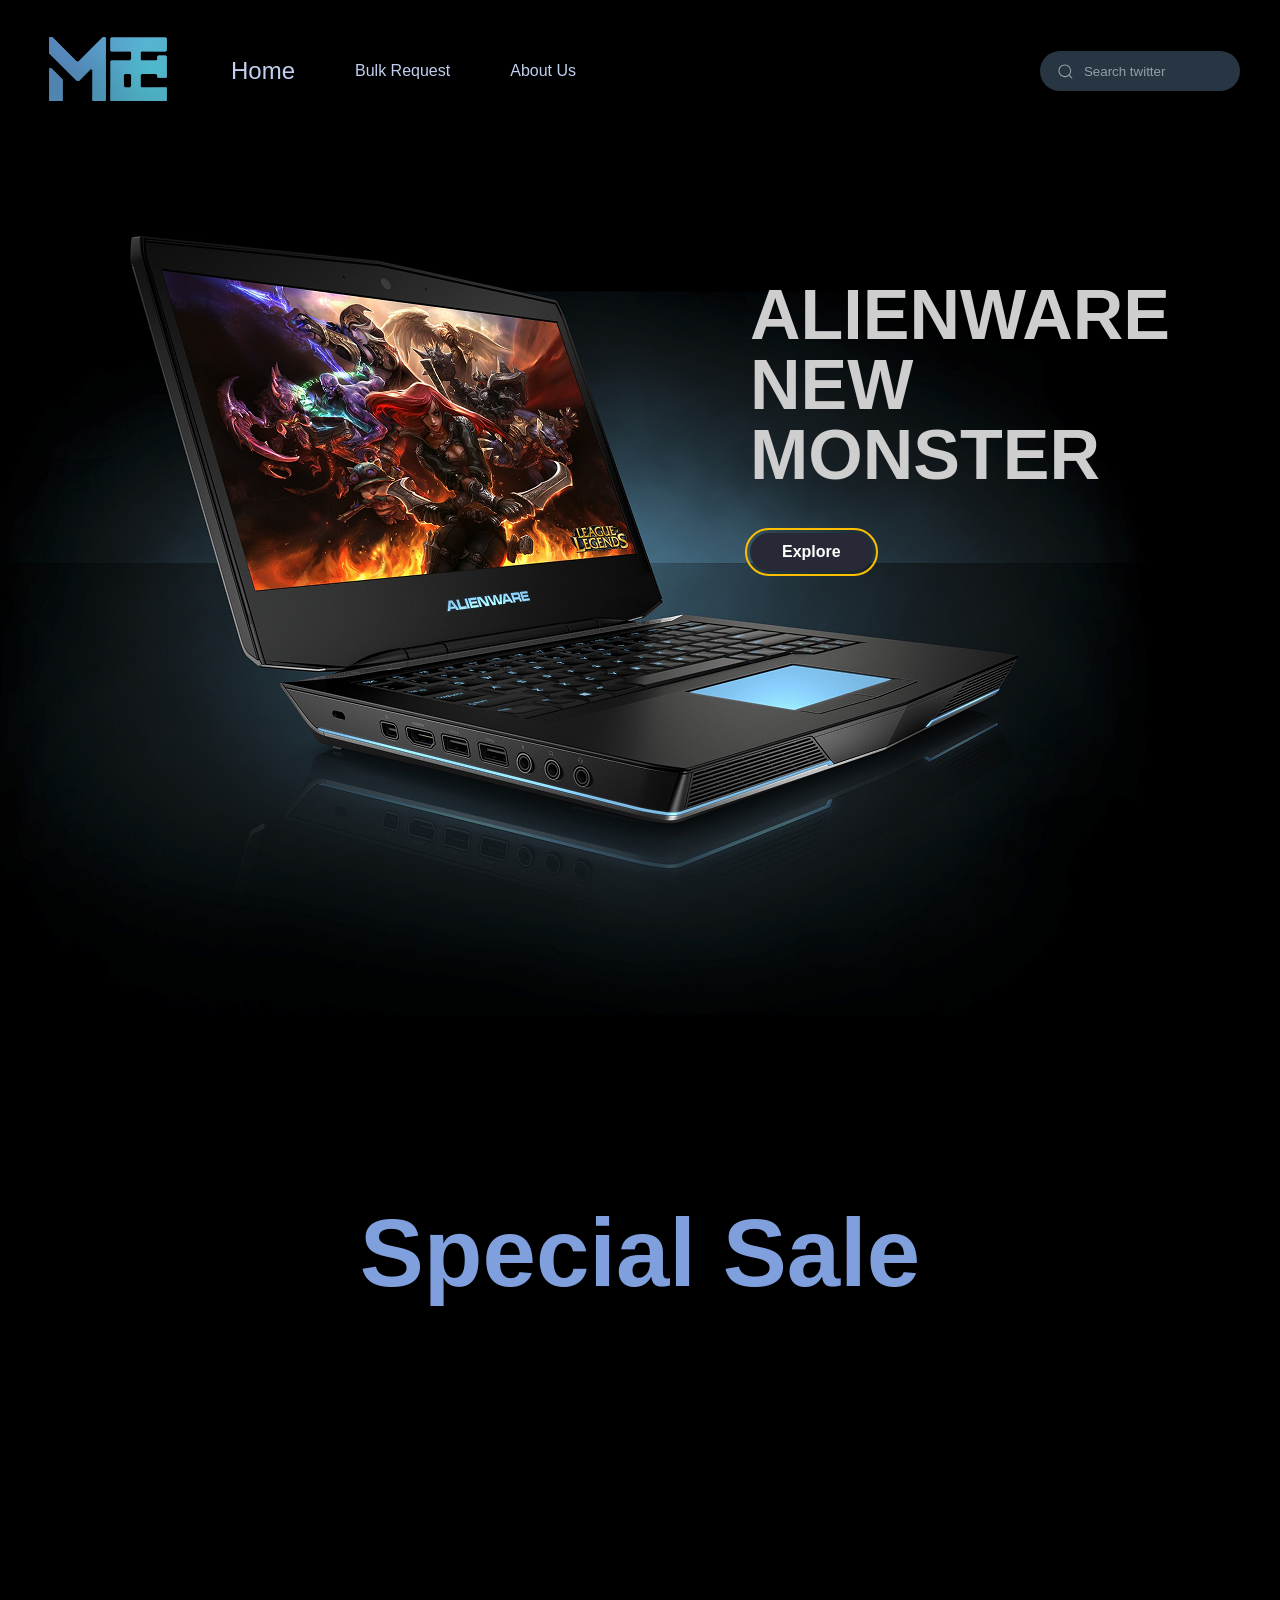
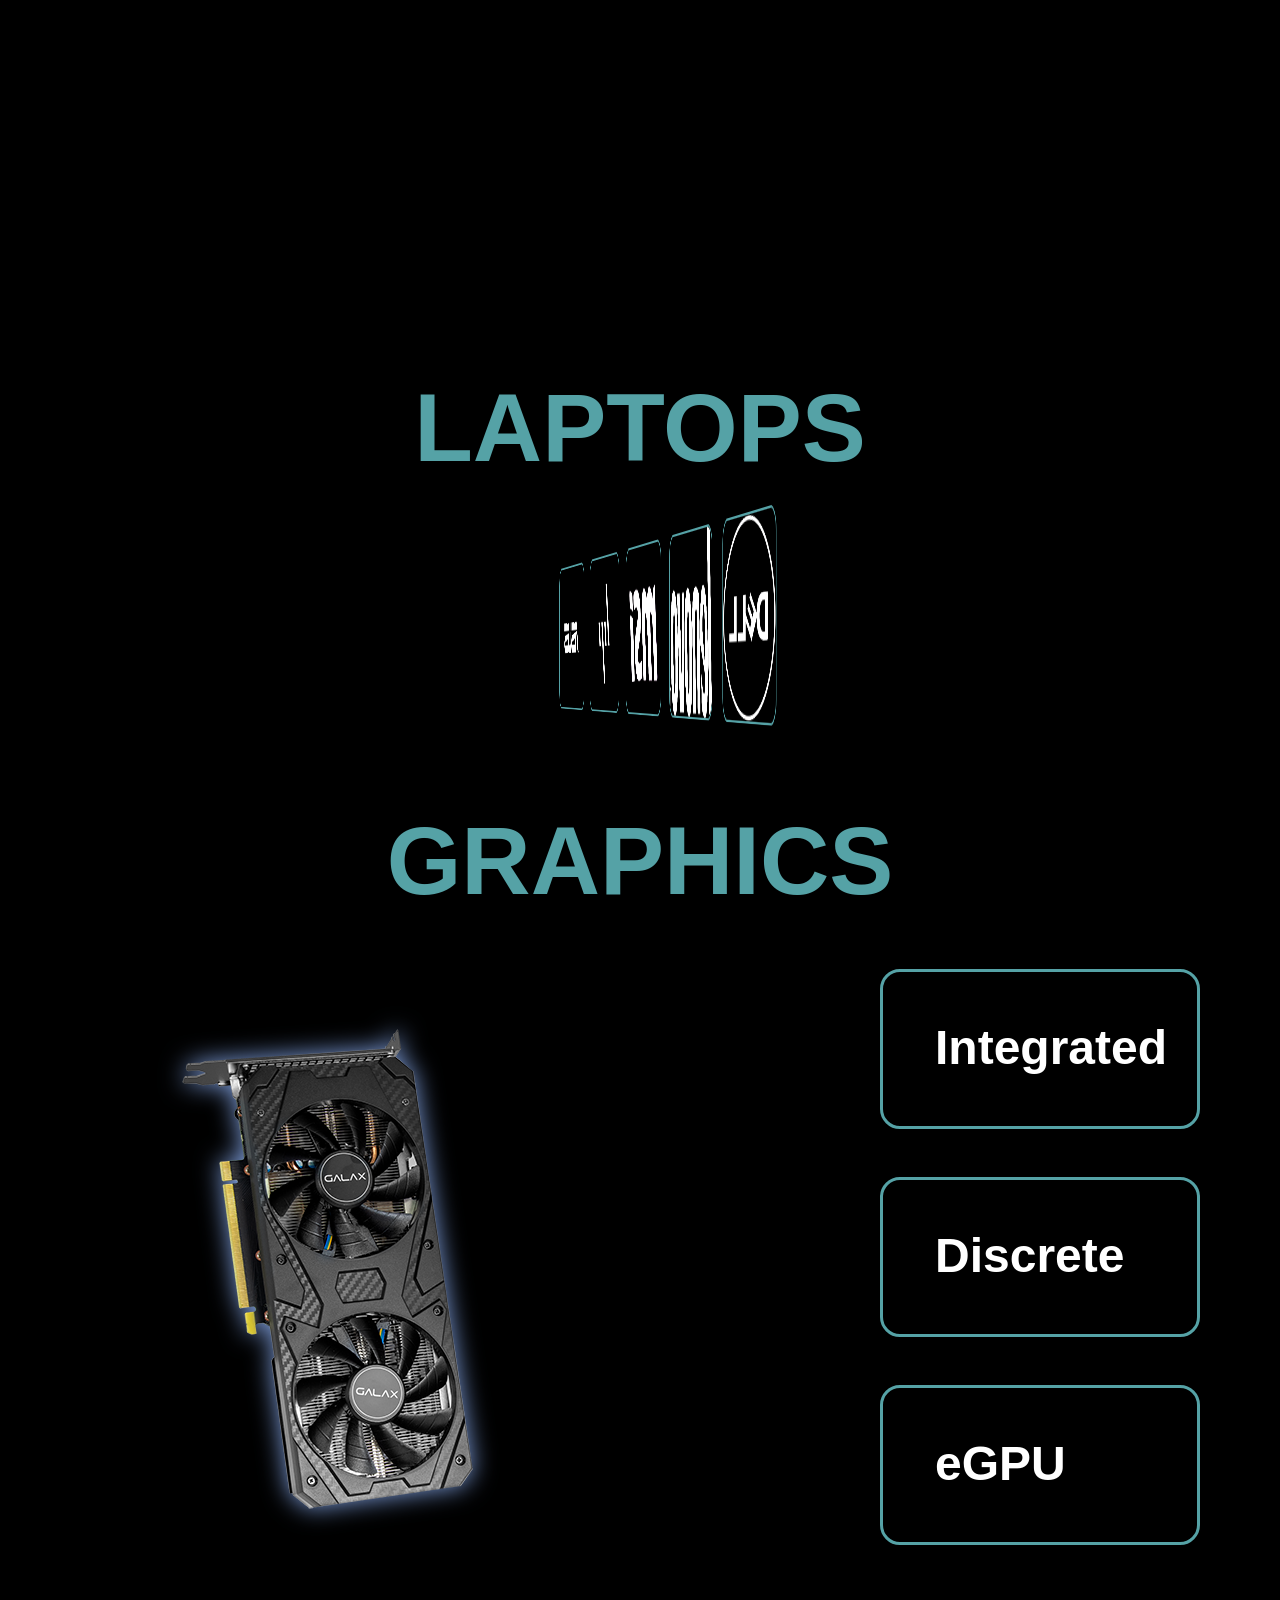
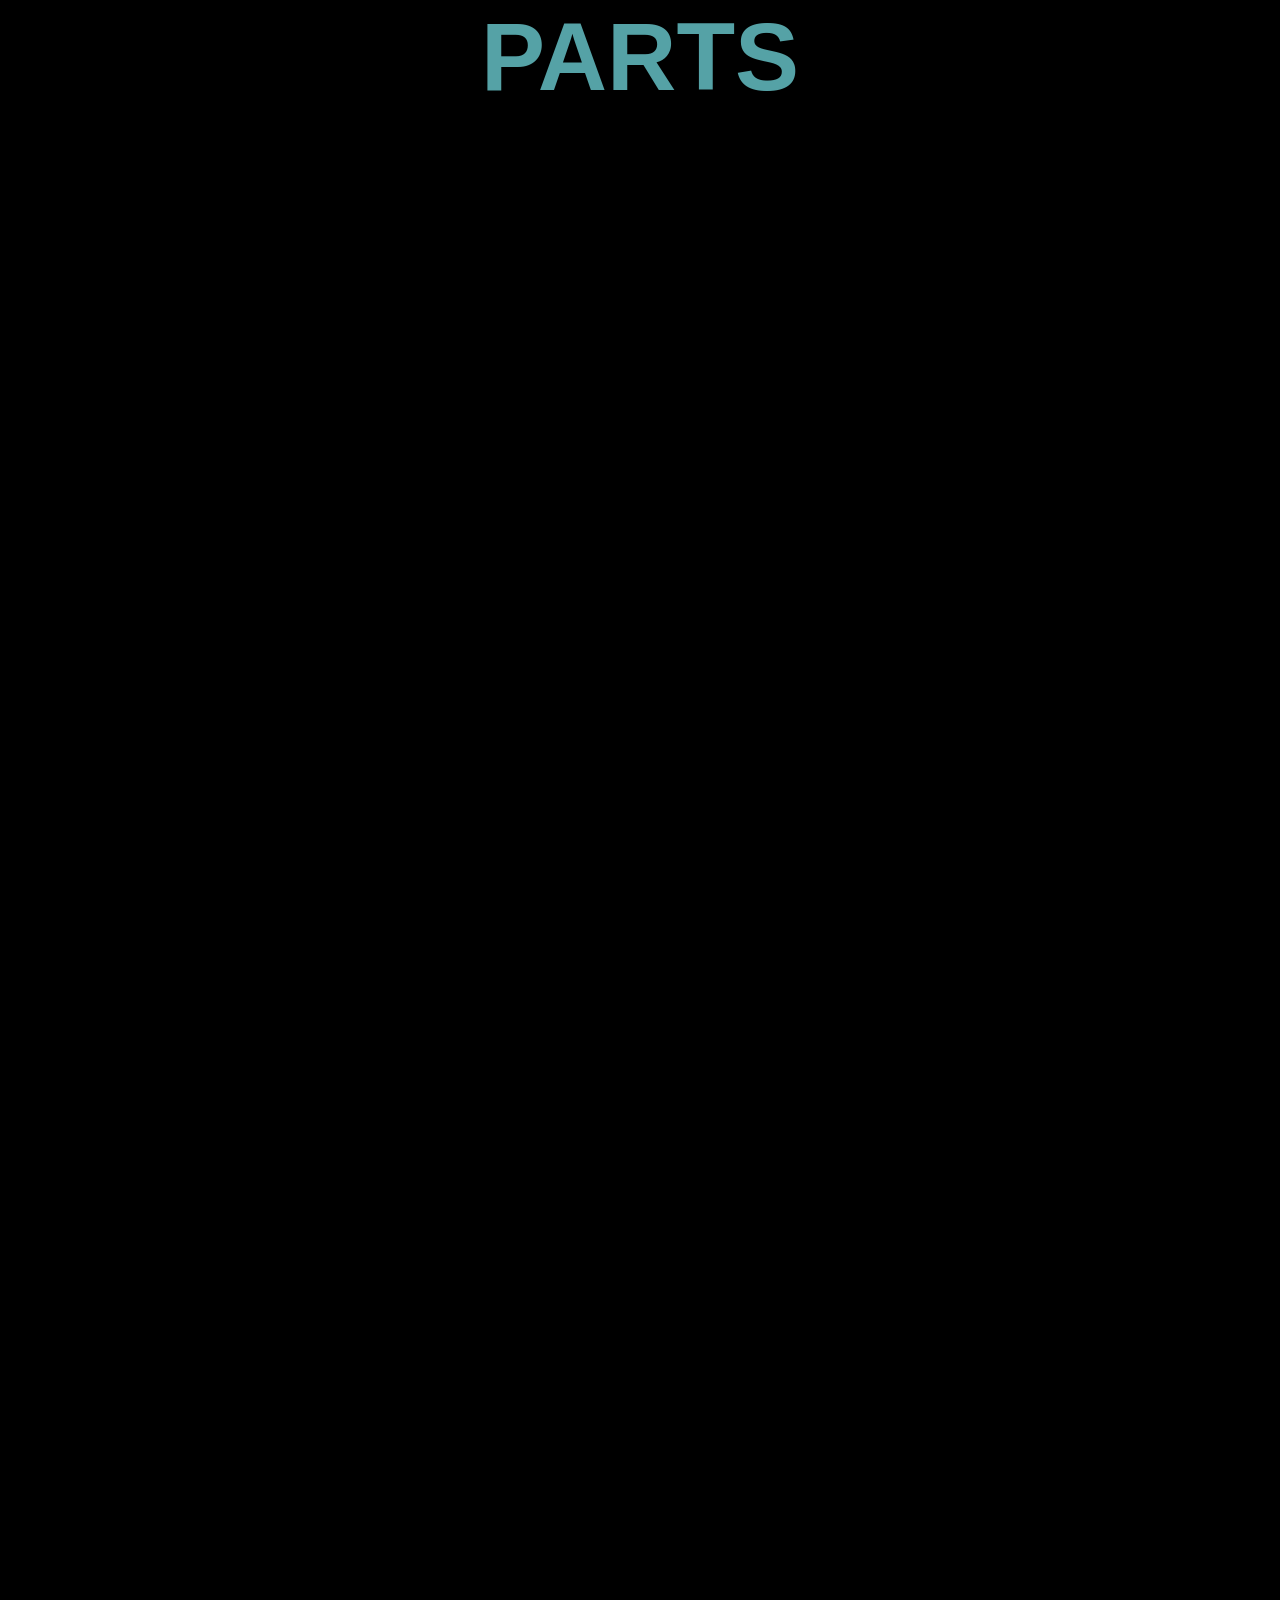
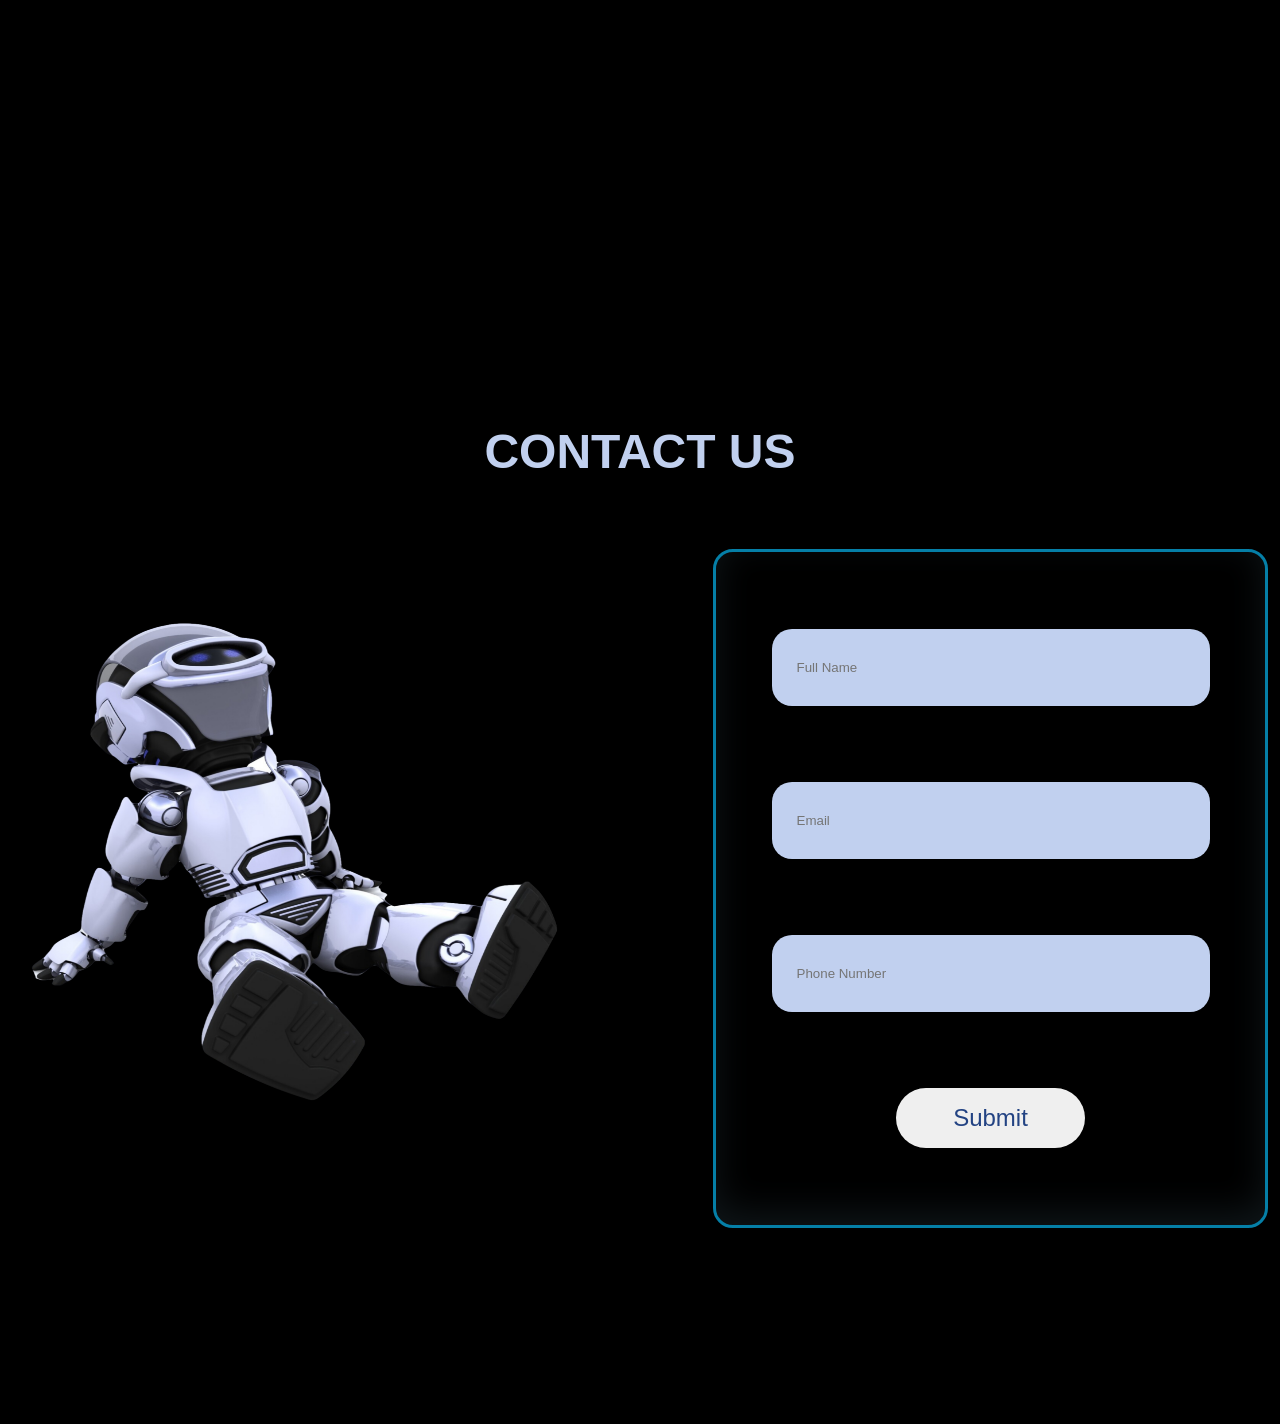
==== index.html @ 4538f4fb "nmadur qoshdm" ====
<!DOCTYPE html>
<html lang="en">

<head>
  <meta charset="UTF-8">
  <meta name="viewport" content="width=device-width, initial-scale=1.0">
  <title>COMPUTER-SHOP</title>
  <link href="https://unpkg.com/aos@2.3.1/dist/aos.css" rel="stylesheet">
  <link rel="stylesheet" href="https://cdnjs.cloudflare.com/ajax/libs/OwlCarousel2/2.3.4/assets/owl.carousel.min.css"
    integrity="sha512-tS3S5qG0BlhnQROyJXvNjeEM4UpMXHrQfTGmbQ1gKmelCxlSEBUaxhRBj/EFTzpbP4RVSrpEikbmdJobCvhE3g=="
    crossorigin="anonymous" referrerpolicy="no-referrer" />
  <link rel="stylesheet"
    href="https://cdnjs.cloudflare.com/ajax/libs/OwlCarousel2/2.3.4/assets/owl.theme.default.min.css"
    integrity="sha512-sMXtMNL1zRzolHYKEujM2AqCLUR9F2C4/05cdbxjjLSRvMQIciEPCQZo++nk7go3BtSuK9kfa/s+a4f4i5pLkw=="
    crossorigin="anonymous" referrerpolicy="no-referrer" />

  <link rel="stylesheet" href="./style.css">
</head>

<body>
  <div class="tetris-loader-root">
    <div class="tetris-loader">
      <span class="tetris-block">L</span>
      <span class="tetris-block">O</span>
      <span class="tetris-block">A</span>
      <span class="tetris-block">D</span>
      <span class="tetris-block">I</span>
      <span class="tetris-block">N</span>
      <span class="tetris-block">G</span>
    </div>

    <div class="tetris-loader-text">Loading</div>
  </div>

  <header>
    <div data-aos-delay="3000" data-aos="fade-down" class="container navbar">
      <a href="./index.html">
        <img src="./images/Union (2) 2 (1).svg" alt="logo">
      </a>
      <ul class="nav-links">
        <li>
          <a class="ul-a ul-width" href="#">Home</a>
        </li>
        <li>
          <a class="ul-a" href="">Bulk Request</a>
        </li>
        <li>
          <a class="ul-a" href="">About Us</a>
        </li>
      </ul>
      <div class="nav-right">
        <form class="form">
          <label for="search">
            <input class="input" type="text" required="" placeholder="Search twitter" id="search">
            <div class="fancy-bg"></div>
            <div class="search">
              <svg viewBox="0 0 24 24" aria-hidden="true"
                class="r-14j79pv r-4qtqp9 r-yyyyoo r-1xvli5t r-dnmrzs r-4wgw6l r-f727ji r-bnwqim r-1plcrui r-lrvibr">
                <g>
                  <path
                    d="M21.53 20.47l-3.66-3.66C19.195 15.24 20 13.214 20 11c0-4.97-4.03-9-9-9s-9 4.03-9 9 4.03 9 9 9c2.215 0 4.24-.804 5.808-2.13l3.66 3.66c.147.146.34.22.53.22s.385-.073.53-.22c.295-.293.295-.767.002-1.06zM3.5 11c0-4.135 3.365-7.5 7.5-7.5s7.5 3.365 7.5 7.5-3.365 7.5-7.5 7.5-7.5-3.365-7.5-7.5z">
                  </path>
                </g>
              </svg>
            </div>
            <button class="close-btn" type="reset">
              <svg xmlns="http://www.w3.org/2000/svg" class="h-5 w-5" viewBox="0 0 20 20" fill="currentColor">
                <path fill-rule="evenodd"
                  d="M4.293 4.293a1 1 0 011.414 0L10 8.586l4.293-4.293a1 1 0 111.414 1.414L11.414 10l4.293 4.293a1 1 0 01-1.414 1.414L10 11.414l-4.293 4.293a1 1 0 01-1.414-1.414L8.586 10 4.293 5.707a1 1 0 010-1.414z"
                  clip-rule="evenodd"></path>
              </svg>
            </button>
          </label>
        </form>
      </div>
    </div>
  </header>
  <main>
    <section id="hero">
      <img class="lenovo-1" data-aos="fade-right" data-aos-delay="3000" src="./images/lenovo1.png" alt="lenovo">
      <div data-aos-delay="3000" data-aos="fade-left" class="comp-info">
        <h1 class="info-color">ALIENWARE</h1>
        <h1 class="info-color">NEW MONSTER</h1>
        <div class="comp-btn">
          <a target="_blank" href="https://www.dell.com/en-us/gaming/alienware-laptops">
            <button class="btn">Explore</button>
          </a>
        </div>
      </div>
    </section>

    <section id="info">
      <div data-aos="zoom-in" class="container cards">
        <div class="card">
          <img class="card-img" src="./images/truck.png" alt="truck">
          <p>Express delivery</p>
        </div>
        <div class="card">
          <img class="card-img" src="./images/amout.png" alt="amount">
          <p>Free shipping & returns</p>
        </div>
        <div class="card">
          <img class="card-img" src="./images/discount.png" alt="discount">
          <p>Regular customers discount</p>
        </div>
      </div>
    </section>

    <section id="sale">
      <div class="container">
        <h1 class="comp-text">Special Sale</h1>
        <div data-aos="zoom-in-down" class="comp-cards">
          <div class="comp-card">
            <img class="comp-img" src="./images/lenovo-card1.svg" alt="lenovo">
            <img src="./images/Line 3.png" alt="line">
            <h4 class="comp-h4">LENOVO T450</h4>
            <h4 class="comp-h4">550 AED</h4>
            <div class="comp-btnn">
              <a target="_blank" href="https://regstrick.vercel.app/">
                <button class="button">Buy Now</button>
              </a>
            </div>
          </div>
          <div class="comp-card">
            <img class="comp-img2" src="./images/lenovo-card2.png" alt="lenovo">
            <img src="./images/Line 3.png" alt="line">
            <h4 class="comp-h4">HP 640 G3</h4>
            <h4 class="comp-h4">575 AED</h4>
            <div class="comp-btnn">
              <a target="_blank" href="https://regstrick.vercel.app/">
                <button class="button">Buy Now</button>
              </a>
            </div>
          </div>
          <div class="comp-card">
            <img class="comp-img" src="./images/lenovo-card3.png" alt="lenovo">
            <img src="./images/Line 3.png" alt="line">
            <h4 class="comp-h4">LENOVO T470S</h4>
            <h4 class="comp-h4">815 AED</h4>
            <div class="comp-btnn">
              <a target="_blank" href="https://regstrick.vercel.app/">
                <button class="button">Buy Now</button>
              </a>
            </div>
          </div>
          <div class="comp-card">
            <img class="comp-img" src="./images/lenovo-card4.png" alt="lenovo">
            <img src="./images/Line 3.png" alt="line">
            <h4 class="comp-h4">HP 850 G5</h4>
            <h4 class="comp-h4">810 AED</h4>
            <div class="comp-btnn">
              <a target="_blank" href="https://regstrick.vercel.app/">
                <button class="button">Buy Now</button>
              </a>
            </div>
          </div>
        </div>
      </div>
    </section>

    <section id="icon">
      <h1 class="icon-text">LAPTOPS</h1>
      <div data-aos="flip-right" class="container">
        <div class="icon-cards">
          <div class="owl-carousel owl-theme">
            <div class="item">
              <div class="icon-card">
                <img class="icon-img" src="./images/hp.png" alt="logo">
              </div>
            </div>
            <div class="item">
              <div class="icon-card">
                <img class="icon-img" src="./images/asus.jpg" alt="logo">
              </div>
            </div>
            <div class="item">
              <div class="icon-card">
                <img class="icon-img" src="./images/apple.png" alt="logo">
              </div>
            </div>
            <div class="item">
              <div class="icon-card">
                <img class="icon-img" src="./images/dell.png" alt="logo">
              </div>
            </div>
            <div class="item">
              <div class="icon-card">
                <img class="icon-img" src="./images/icon-lenovo.png" alt="logo">
              </div>
            </div>
            <div class="item">
              <div class="icon-card">
                <img class="icon-img" src="./images/msi.jpg" alt="logo">
              </div>
            </div>
          </div>
        </div>
      </div>
      </div>
    </section>

    <section id="graphics">
      <h1 class="graphics-h1">GRAPHICS</h1>
      <div class="container">
        <div class="graphics-cards">
          <img class="graphics-img" src="./images/geforce rtx.png" alt="rtx">
          <div class="top-div">
            <div class="graphics-card">
              <h4 class="graphics-h4">Integrated</h4>
            </div>
            <div class="graphics-card">
              <h4 class="graphics-h4">Discrete</h4>
            </div>
            <div class="graphics-card">
              <h4 class="graphics-h4">eGPU</h4>
            </div>
          </div>
        </div>
      </div>
    </section>

    <section id="parts">
      <h1 class="parts-h1">PARTS</h1>
      <div class="container">
        <div data-aos="fade-up" data-aos-anchor-placement="top-bottom" data-aos-delay="120" class="parts-cards">
          <div class="parts-card">
            <img src="./images/ram.jpg" alt="ram">
            <div class="content">
              <h2 class="parts-h2">RAM</h2>
              <p>To see ram parts click more</p>
              <a target="_blank" class="parts-a" href="https://en.wikipedia.org/wiki/Random-access_memory">More</a>
            </div>
          </div>
          <div class="parts-card">
            <img src="./images/hard.jpg" alt="hard">
            <div class="content">
              <h2 class="parts-h2">HARD</h2>
              <p>To see hard parts click more</p>
              <a target="_blank" class="parts-a" href="https://en.wikipedia.org/wiki/Hard_disk_drive">More</a>
            </div>
          </div>
          <div class="parts-card">
            <img src="./images/cpu.jpg" alt="cpu">
            <div class="content">
              <h2 class="parts-h2">CPU</h2>
              <p>To see cpu parts click more</p>
              <a target="_blank" class="parts-a" href="https://en.wikipedia.org/wiki/Central_processing_unit">More</a>
            </div>
          </div>
          <div class="parts-card">
            <img src="./images/intel.jpg" alt="intel">
            <div class="content">
              <h2 class="parts-h2">MOTHER BOARD</h2>
              <p>To see MB parts click more</p>
              <a target="_blank" class="parts-a" href="https://en.wikipedia.org/wiki/Intel">More</a>
            </div>
          </div>
        </div>
      </div>
    </section>

    <section id="gaming">
      <div class="container gaming-card">
        <div data-aos="flip-left" class="gaming-top">
          <div class="hero-left">
            <img src="./images/gamn.png" alt="Gaming Case">
          </div>
          <div class="hero-right">
            <h1>GAMING<br>CASE</h1>
            <p>
              Pc Cases for gaming is the frame that contains
              the components of a computer, including
              the motherboard, graphics card, power supply,
              hard drive, and vents, is known as a computer case
              tower, cabinet, or device unit. Steel, aluminium,
              and plastic are popular materials for desktop cases
            </p>
            <button class="btn"><a href="https://www.amazon.com/gaming-pc-case/s?k=gaming+pc+case">Explore</a></button>
          </div>
        </div>
      </div>
    </section>

    <section id="contact">
      <h1 class="contact-h1">CONTACT US</h1>
      <div class="container">
        <div class="contact-cards">
          <div class="contact-robt">
            <img class="contact-img" src="./images/robt.png" alt="robot">
          </div>
          <div class="contact-form">
            <form class="contact-size" action="">
              <input class="contact-input" type="text" placeholder="Full Name">
              <br>
              <br>
              <input class="contact-input" type="email" placeholder="Email">
              <br>
              <br>
              <input class="contact-input" type="number" placeholder="Phone Number">
              <br>
              <br>
              <button class="contact-btn">Submit</button>
            </form>
          </div>
        </div>
      </div>
    </section>

    <script src="https://cdnjs.cloudflare.com/ajax/libs/jquery/3.6.4/jquery.min.js"
      integrity="sha512-pumBsjNRGGqkPzKHndZMaAG+bir374sORyzM3uulLV14lN5LyykqNk8eEeUlUkB3U0M4FApyaHraT65ihJhDpQ=="
      crossorigin="anonymous" referrerpolicy="no-referrer"></script>
    <script src="https://cdnjs.cloudflare.com/ajax/libs/OwlCarousel2/2.3.4/owl.carousel.min.js"
      integrity="sha512-bPs7Ae6pVvhOSiIcyUClR7/q2OAsRiovw4vAkX+zJbw3ShAeeqezq50RIIcIURq7Oa20rW2n2q+fyXBNcU9lrw=="
      crossorigin="anonymous" referrerpolicy="no-referrer"></script>

    <script>
      $('.owl-carousel').owlCarousel({
        loop: true,
        margin: 10,
        nav: true,
        autoplay: true,
        dots: false,
        autoplayTimeout: 1000,
        responsive: {
          0: {
            items: 1
          },
          600: {
            items: 3
          },
          1000: {
            items: 5
          }
        }
      })
    </script>
  </main>
</body>
<script src="https://unpkg.com/aos@2.3.1/dist/aos.js"></script>
<script>
  AOS.init(
    {
      duration: 1000,
      delay: 1,
    }
  );
</script>

</html>
---- style.css ----
* {
  margin: 0;
  padding: 0;
  box-sizing: border-box;
  font-family: sans-serif;
}

body {
  background-color: #000000;
}

.container {
  max-width: 1200px;
  width: 100%;
  margin: 0 auto;
}


.nav-links {
  display: flex;
  align-items: center;
  gap: 60px;
  text-decoration: none;
}

.form {
  --input-text-color: #fff;
  --input-bg-color: #283542;
  --focus-input-bg-color: transparent;
  --text-color: #949faa;
  --active-color: #1b9bee;
  --width-of-input: 200px;
  --inline-padding-of-input: 1.2em;
  --gap: 0.9rem;
}

.form {
  font-size: 0.9rem;
  display: flex;
  gap: 0.5rem;
  align-items: center;
  width: var(--width-of-input);
  position: relative;
  isolation: isolate;
}

.fancy-bg {
  position: absolute;
  width: 100%;
  inset: 0;
  background: var(--input-bg-color);
  border-radius: 30px;
  height: 100%;
  z-index: -1;
  pointer-events: none;
  box-shadow: rgba(0, 0, 0, 0.16) 0px 1px 4px;
}

label {
  width: 100%;
  padding: 0.8em;
  height: 40px;
  padding-inline: var(--inline-padding-of-input);
  display: flex;
  align-items: center;
}

.search,
.close-btn {
  position: absolute;
}

.search {
  fill: var(--text-color);
  left: var(--inline-padding-of-input);
}

svg {
  width: 17px;
  display: block;
}

.close-btn {
  border: none;
  right: var(--inline-padding-of-input);
  box-sizing: border-box;
  display: flex;
  align-items: center;
  justify-content: center;
  color: #fff;
  padding: 0.1em;
  width: 20px;
  height: 20px;
  border-radius: 50%;
  background: var(--active-color);
  opacity: 0;
  visibility: hidden;
}

.input {
  color: var(--input-text-color);
  width: 100%;
  margin-inline: min(2em, calc(var(--inline-padding-of-input) + var(--gap)));
  background: none;
  border: none;
}

.input:focus {
  outline: none;
}

.input::placeholder {
  color: var(--text-color)
}

.input:focus~.fancy-bg {
  border: 1px solid var(--active-color);
  background: var(--focus-input-bg-color);
}

.input:focus~.search {
  fill: var(--active-color);
}

.input:valid~.close-btn {
  opacity: 1;
  visibility: visible;
}

input:-webkit-autofill,
input:-webkit-autofill:hover,
input:-webkit-autofill:focus,
input:-webkit-autofill:active {
  -webkit-transition: "color 9999s ease-out, background-color 9999s ease-out";
  -webkit-transition-delay: 9999s;
}

ul {
  list-style: none;

}

a {
  text-decoration: none;
}

.ul-a {
  color: #C1D0EF;
}

.ul-width {
  font-size: 24px;
  font-weight: 500;
  font-style: Medium;
}

.navbar {
  display: flex;
  align-items: center;
  padding-top: 28px;
  padding-bottom: 88px;
  gap: 55px;
}

.nav-right {
  margin-left: auto;
}

.comp-info {
  position: absolute;
  top: 280px;
  left: 750px;
}

.info-color {
  color: #CECECE;
  font-weight: 600;
  font-size: 70px;
  line-height: 100%;
}

.lenovo-1 {
  width: fit-content;
}

.cards {
  border-radius: 20px;
  border: 3px solid #C1D0EF;
  padding: 15px;
  display: flex;
  justify-content: space-around;
  gap: 99px;
}

.card {
  color: white;
  display: flex;
  align-items: center;
  gap: 20px;
}

.card-img {
  width: 48px;
  height: 48px;
}

.btn {
  background: #282936;
  padding: 10px 2rem;
  outline: 2.5px solid #FEBF00;
  outline-offset: 3px;
  border: 0;
  color: white;
  font-family: -apple-system, BlinkMacSystemFont, 'Segoe UI', Roboto, Oxygen, Ubuntu, Cantarell, 'Open Sans', 'Helvetica Neue', sans-serif;
  font-size: 1rem;
  border-radius: 100rem;
  transition: 0.4s;
  font-weight: 600;
}


.comp-btn {
  padding-top: 43px;
}

.btn:hover {
  outline-offset: 4.5px;
  background: #FEBF00;
  font-size: 1.1rem;
}


.comp-text {
  color: #7F9FDD;
  font-weight: 700;
  font-style: Bold;
  font-size: 96px;
  line-height: 100%;
  letter-spacing: 0%;
  padding-top: 102px;
  padding-bottom: 80px;
  text-align: center;
}

.comp-cards {
  display: grid;
  grid-template-columns: repeat(4, 1fr);
  gap: 24px;
  padding-bottom: 202px;
}

.comp-card {
  border-radius: 20px;
  width: 100%;
  padding: 20px;
  background-color: #19242A;
  transition: all .3s linear;
}

.comp-card:hover {
  transition: all .2s linear;
  background: linear-gradient(90deg, #234383 -26.76%, #55A2A6 105.95%);
  box-shadow: 0 0 15px #00f2ffca;
  transform: scale(1.1);
  color: #ffffff;
}

.comp-img {
  width: 100%;
  transition: all 0.25s linear;
}

.comp-card img {
  width: 100%;
}

.comp-img2 {
  width: 100%;
  padding-bottom: 11px;
  transition: all 0.25s linear;
}

.comp-img2:hover {
  transform: scale(1.06);
}

.comp-img:hover {
  transform: scale(1.06);
}

.comp-h4 {
  padding-top: 15px;
  font-weight: 500;
  font-style: bold;
  font-size: 32px;
  line-height: 100%;
  letter-spacing: 0%;
  width: fit-content;
}

.button {
  cursor: pointer;
  padding: 10px 20px;
  border-radius: 15px;
  background-color: gray;
  font-weight: bolder;
  font-size: 25px;
  border: 2px solid black;
  transition: all 0.5s;
}

.button:hover {
  background-color: aqua;
  box-shadow: 0px 0px 15px aqua;

  transform: scale(0.9);
}

.comp-btnn {
  padding-top: 25px;
}

.icon-text {
  font-weight: 700;
  font-style: Bold;
  font-size: 96px;
  line-height: 100%;
  letter-spacing: 0%;
  color: #55A2A6;
  padding-bottom: 69px;
  text-align: center;
}

.icon-cards {
  display: flex;
  gap: 29px;
  padding-bottom: 60px;
}



.icon-card {
  display: flex;
  width: 200px;
  height: 170px;
  border-radius: 20px;
  border: 2px solid #55A2A6
}

.icon-img {
  width: 100%;
  border-radius: 20px;
}

.graphics-h1 {
  font-weight: 700;
  font-style: Bold;
  font-size: 96px;
  line-height: 100%;
  letter-spacing: 0%;
  color: #55A2A6;
  text-align: center;
  padding-bottom: 60px;
}

.graphics-cards {
  display: flex;
}

.graphics-card {
  padding: 52px;
  width: 320px;
  height: 160px;
  top: 2902px;
  left: 958px;
  opacity: 1;
  border-radius: 20px;
  border-width: 3px;
  border: 3px solid #55A2A6;
  transition: all .3s linear;
}

.graphics-card:hover {
  transition: all .3s linear;
  transform: scale(1.05);
  box-shadow: 0 0 20px #0ed4df;
}

.graphics-img {
  filter: drop-shadow(0 0 0.75rem #7F9FDD);
  transition: all 0.3s linear;
  width: fit-content;
}

.graphics-img:hover {
  filter: drop-shadow(0 0 0.99rem #2b58b1);
  transform: scale(1.07);
}


.graphics-h4 {
  font-weight: 600;
  font-style: Bold;
  font-size: 48px;
  line-height: 100%;
  letter-spacing: 0%;
  color: white;
}

.top-div {
  display: flex;
  flex-direction: column;
  gap: 48px;
  padding-left: 240px;
}

.parts-h1 {
  font-weight: 700;
  font-style: Bold;
  font-size: 96px;
  line-height: 100%;
  letter-spacing: 0%;
  color: #55A2A6;
  text-align: center;
  padding-top: 40px;
  padding-bottom: 80px;
}

.parts-cards {
  display: grid;
  grid-template-columns: repeat(2, 1fr);
  gap: 80px;
  padding-bottom: 188px;
}

.parts-card {
  position: relative;
  width: 560px;
  height: 320px;
  border-radius: 20px;
  border: 3px solid #00eaff;
  box-shadow: 0 0 15px #00eaff50;
  display: flex;
  background: #000000;
  transition: all .3s linear;
}

.parts-card img {
  border-radius: 20px;
}

.parts-card:hover {
  transform: translateY(-5px);
  box-shadow: 0 0 25px #00eaff;
}

.parts-card img {
  width: 50%;
  height: 100%;
  object-fit: cover;
}

.parts-h2 {
  font-weight: 600;
  font-style: Bold;
  font-size: 48px;
  line-height: 100%;
  letter-spacing: 0%;

}

.parts-a {
  font-weight: 500;
  font-style: Medium;
  font-size: 32px;
  line-height: 100%;
  letter-spacing: 0%;

}

.content {
  padding: 32px;
  color: white;
}

.content h2 {
  margin-bottom: 5px;
}

.content p {
  font-size: 24px;
  color: #aaa;
}

.content a {
  display: inline-block;
  margin-top: 10px;
  color: #00eaff;
}

.hero {
  padding: 50px;
}

.gaming-top {
  display: flex;
  align-items: center;
  justify-content: space-between;
  border: 2px solid #00bfff;
  padding: 40px;
  border-radius: 10px;

  background-image: url(./images/gamingroom.jpg);
  background-position: center;
  background-repeat: no-repeat;
  background-size: cover;
}

.gaming-card {
  padding-bottom: 177px;
}

.hero-left img {
  width: 610px;
  height: 670px;
}

.hero-right {
  color: #cbd5f5;
  max-width: 400px;
}

.hero-right h1 {
  font-weight: 700;
  font-style: Bold;
  font-size: 96px;
  line-height: 100%;
  letter-spacing: 0%;


  color: #a5b4fc;
  margin-bottom: 20px;
}

.hero-right p {
  margin-bottom: 20px;
  font-weight: 500;
  font-style: Medium;
  font-size: 24px;
  line-height: 100%;
  letter-spacing: 0%;

}

.hero-right button {
  padding: 10px 25px;
  border: none;
  border-radius: 20px;
  background: #0432ea00;
  color: #000;
  cursor: pointer;
  transition: 0.3s;
}

.hero-right button:hover {
  background: #ffc400;
  color: rgb(255, 255, 255);
}

.contact-h1 {
  font-weight: 600;
  font-style: Bold;
  font-size: 48px;
  line-height: 100%;
  letter-spacing: 0%;
  color: #C1D0EF;
  text-align: center;
  padding-bottom: 73px;
}


.tetris-loader-root {
  display: inline-flex;
  flex-direction: column;
  align-items: center;
  justify-content: center;

  padding: 1.25rem 1.5rem;
  min-width: 13rem;
  border-radius: 0.9rem;

  background: #111318;
  box-shadow:
    0 14px 30px rgba(0, 0, 0, 0.7),
    0 0 0 1px rgba(255, 255, 255, 0.04);

  height: 100%;
  width: 100%;
  background-color: black;
  position: fixed;
  z-index: 20;
  top: 0;
  left: 0;
  animation: loading 1s 2s linear forwards;

  font-family:
    system-ui,
    -apple-system,
    BlinkMacSystemFont,
    "Segoe UI",
    sans-serif;
}

@keyframes loading {
  0% {
    opacity: 1;
  }

  100% {
    opacity: 0;
    display: none;
  }

}

.tetris-loader {
  display: flex;
  gap: 0.35rem;
  align-items: flex-end;
}

.tetris-block {
  --tetris-size: 2.2rem;

  width: var(--tetris-size);
  height: var(--tetris-size);

  display: flex;
  align-items: center;
  justify-content: center;

  font-weight: 800;
  font-size: 0.95rem;
  text-transform: uppercase;
  color: #f6f7ff;

  background: linear-gradient(135deg, #5b68ff, #b54dff);
  border-radius: 0.45rem;
  box-shadow:
    0 8px 16px rgba(0, 0, 0, 0.7),
    0 0 0 2px rgba(8, 10, 26, 0.9),
    inset 0 0 0 1px rgba(255, 255, 255, 0.28);

  transform-origin: center;
  animation: tetris-loader-drop 2.4s cubic-bezier(0.25, 0.7, 0.2, 1.05) infinite;
}

.tetris-block:nth-child(1) {
  animation-delay: 0s;
}

.tetris-block:nth-child(2) {
  animation-delay: 0.15s;
}

.tetris-block:nth-child(3) {
  animation-delay: 0.3s;
}

.tetris-block:nth-child(4) {
  animation-delay: 0.45s;
}

.tetris-block:nth-child(5) {
  animation-delay: 0.6s;
}

.tetris-block:nth-child(6) {
  animation-delay: 0.75s;
}

.tetris-block:nth-child(7) {
  animation-delay: 0.9s;
}

@keyframes tetris-loader-drop {
  0% {
    opacity: 0;
    transform: translateY(-7rem) rotate(-90deg);
  }

  20% {
    opacity: 1;
    transform: translateY(-2rem) rotate(-40deg);
  }

  55% {
    transform: translateY(0) rotate(0deg);
  }

  65% {
    /* bounce */
    transform: translateY(0.35rem) rotate(0deg);
  }

  75% {
    transform: translateY(0) rotate(0deg);
  }

  100% {
    opacity: 1;
    transform: translateY(0) rotate(0deg);
  }
}

.tetris-loader-text {
  margin-top: 0.9rem;
  color: #c4cad9;
  font-size: 0.85rem;
  letter-spacing: 0.25em;
  text-transform: uppercase;
}

.contact-img {
  width: 574px;
  height: 616px;
}

.contact-cards {
  display: grid;
  grid-template-columns: repeat(2, 1fr);
  gap: 127px;
  align-items: center;
  justify-content: center;
  padding-bottom: 196px;
}

.contact-form {
  display: flex;
  align-items: center;
  justify-content: center;

  box-shadow: 0px 12px 36px 0px #3A525F inset;
  box-shadow: 0px -12px 36px 0px #0F1619 inset;
  border: 3px solid #07a6dbc3;

  width: 555px;
  height: 679px;
  top: 5940px;
  left: 816px;
  opacity: 1;
  border-radius: 20px;
  border-width: 3px;
  padding-top: 74px;
  padding-right: 41px;
  padding-bottom: 74px;
  padding-left: 41px;
  gap: 80px;

}

.contact-size{
  display: flex;
  flex-direction: column;
  align-items: center;
  justify-content: center;
  gap: 20px;
}


.contact-input {
  border: none;
  width: 438px;
  height: 77px;
  border-radius: 20px;
  padding: 25px;
  background-color: #C1D0EF;
}

.contact-btn {
  cursor: pointer;
  width: 189px;
  height: 60px;
  opacity: 1;
  border-radius: 50px;
  padding-top: 16px;
  padding-right: 56px;
  padding-bottom: 16px;
  padding-left: 56px;
  gap: 10px;
  color: #234383;
  border: none;

font-weight: 500;
font-style: Medium;
font-size: 24px;
line-height: 100%;
letter-spacing: 0%;

}
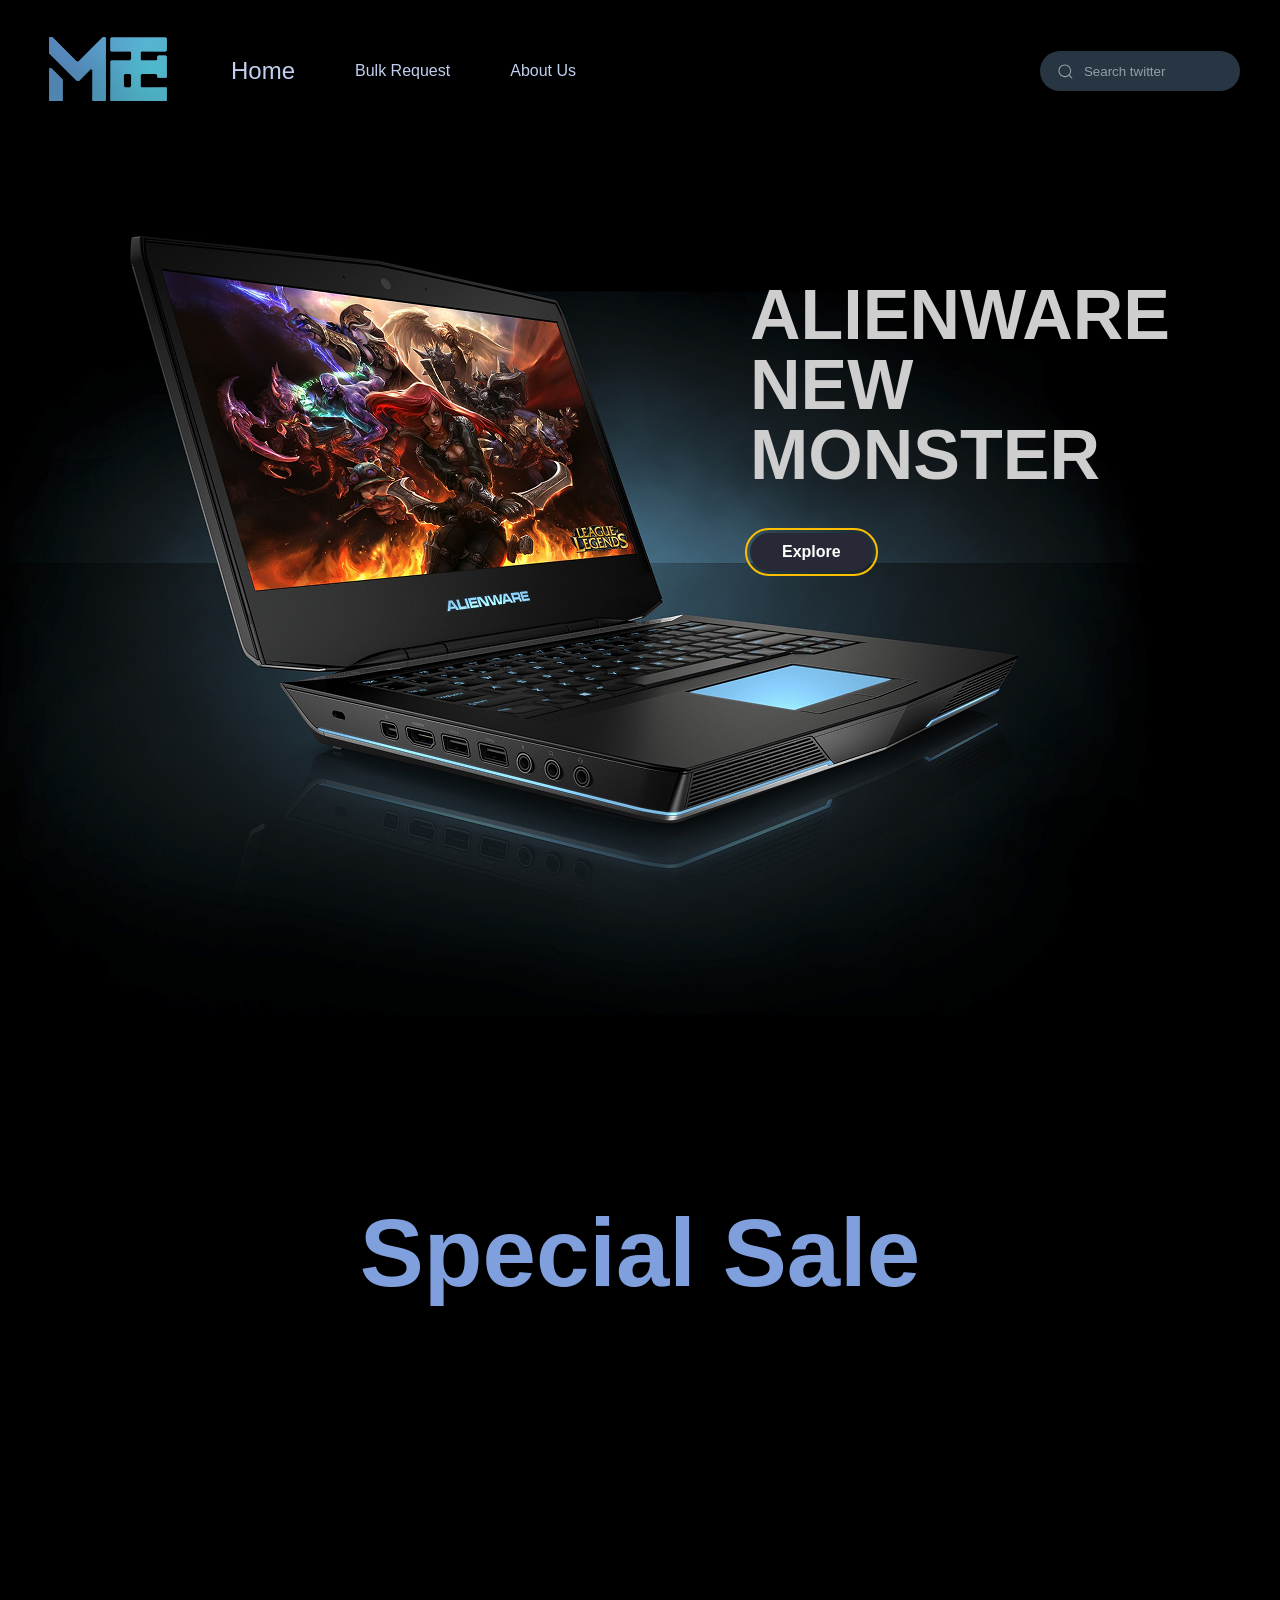
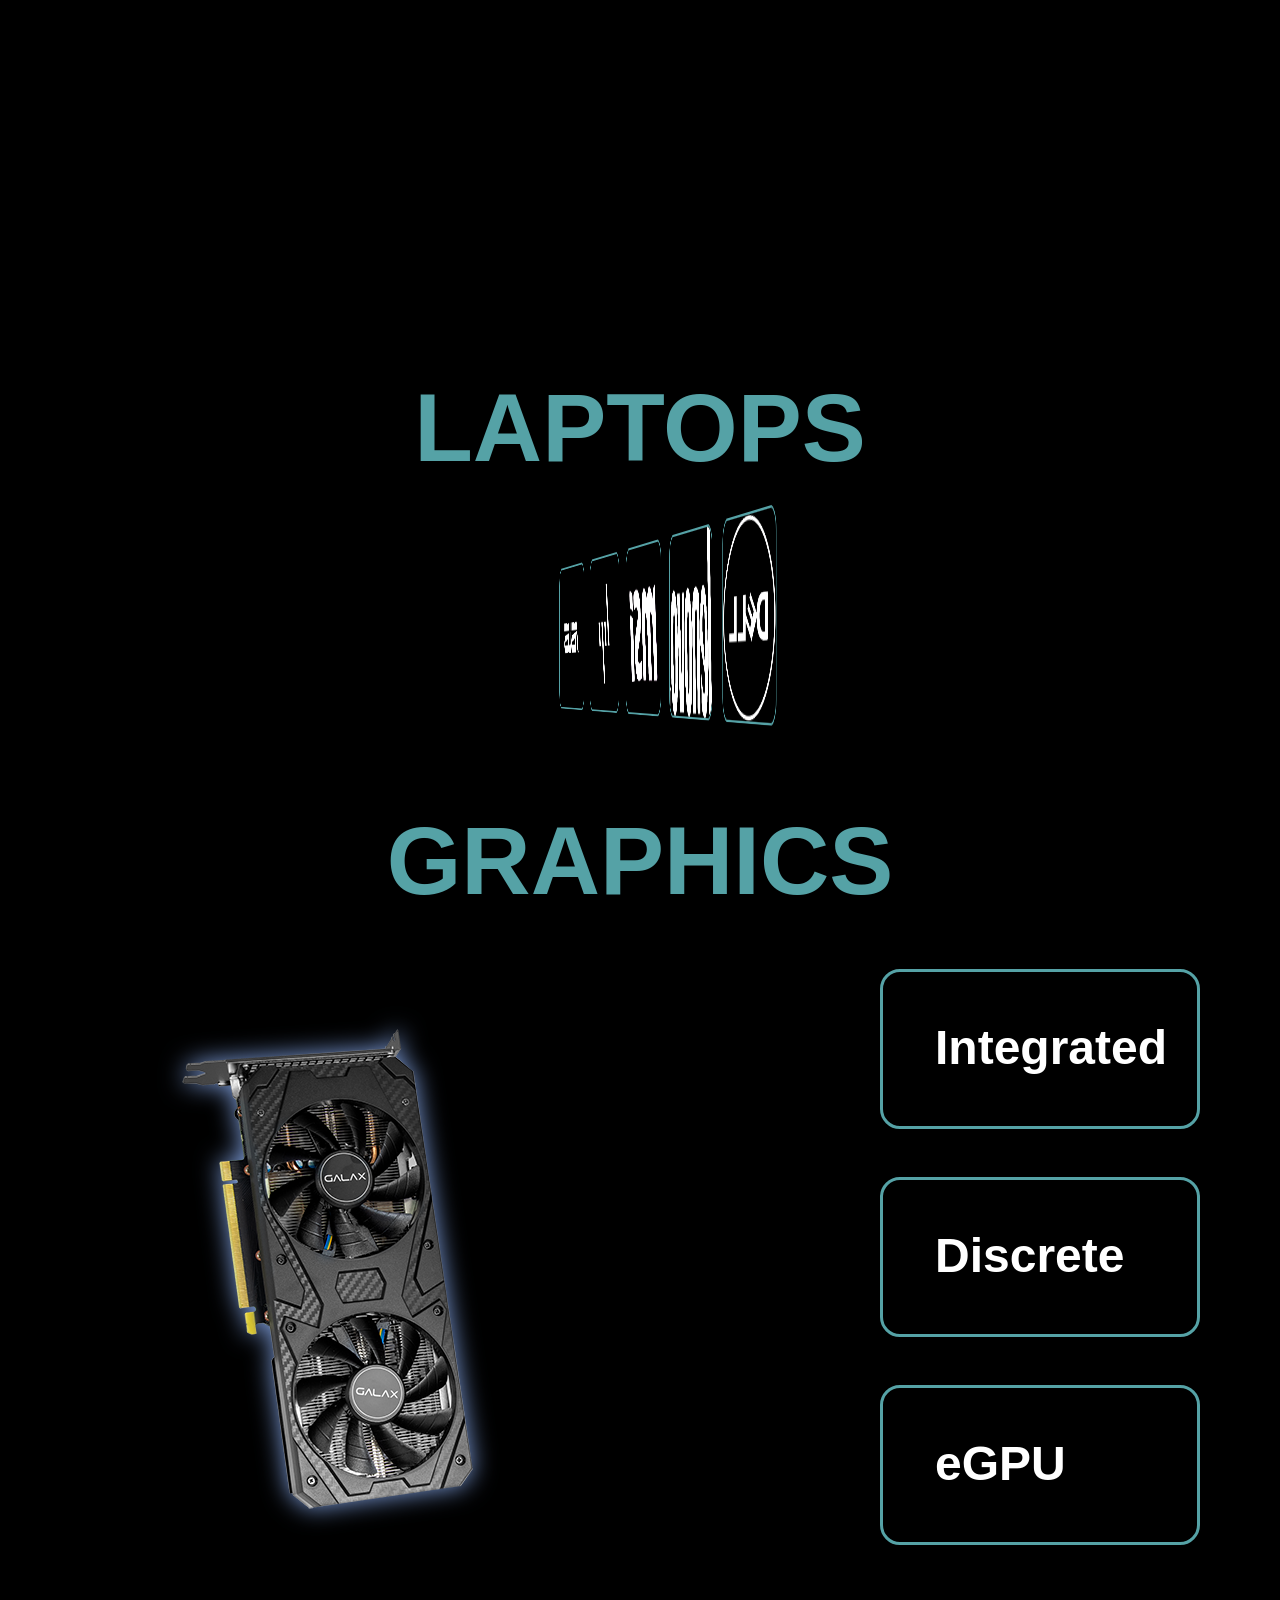
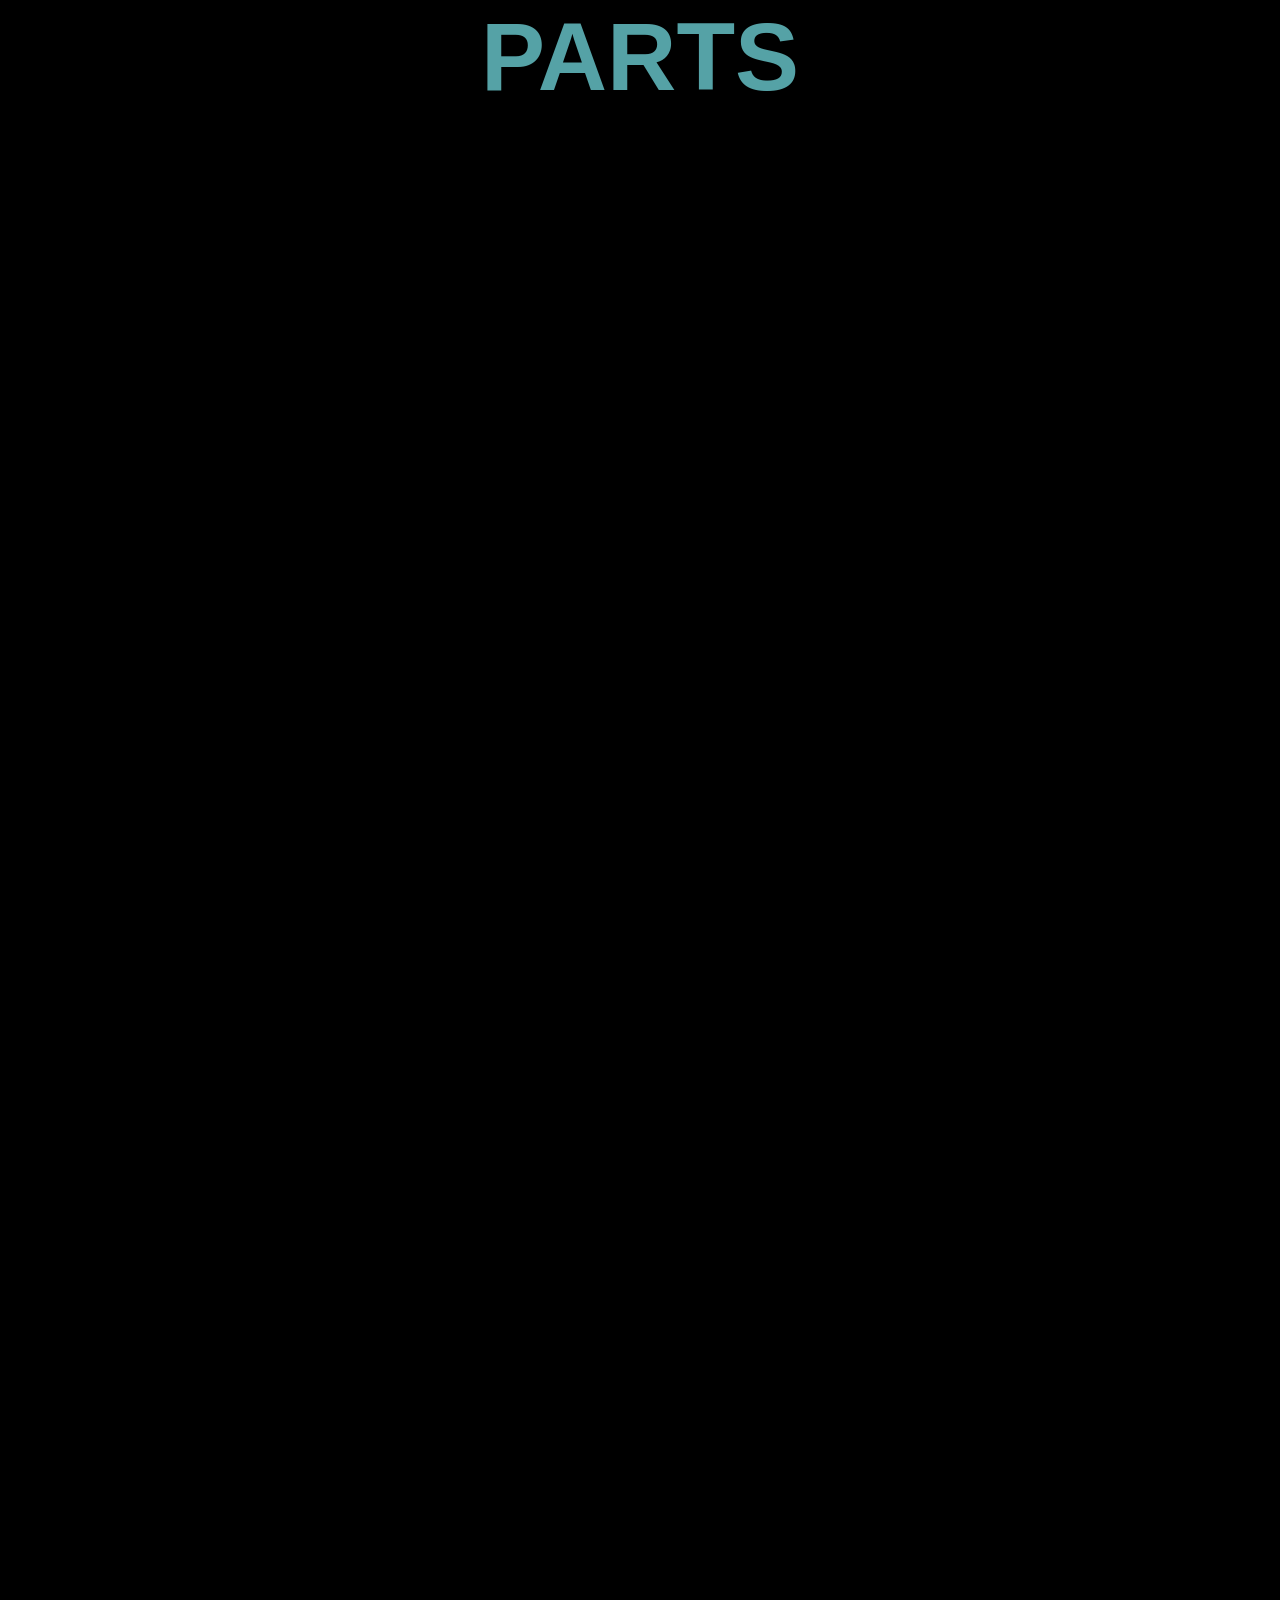
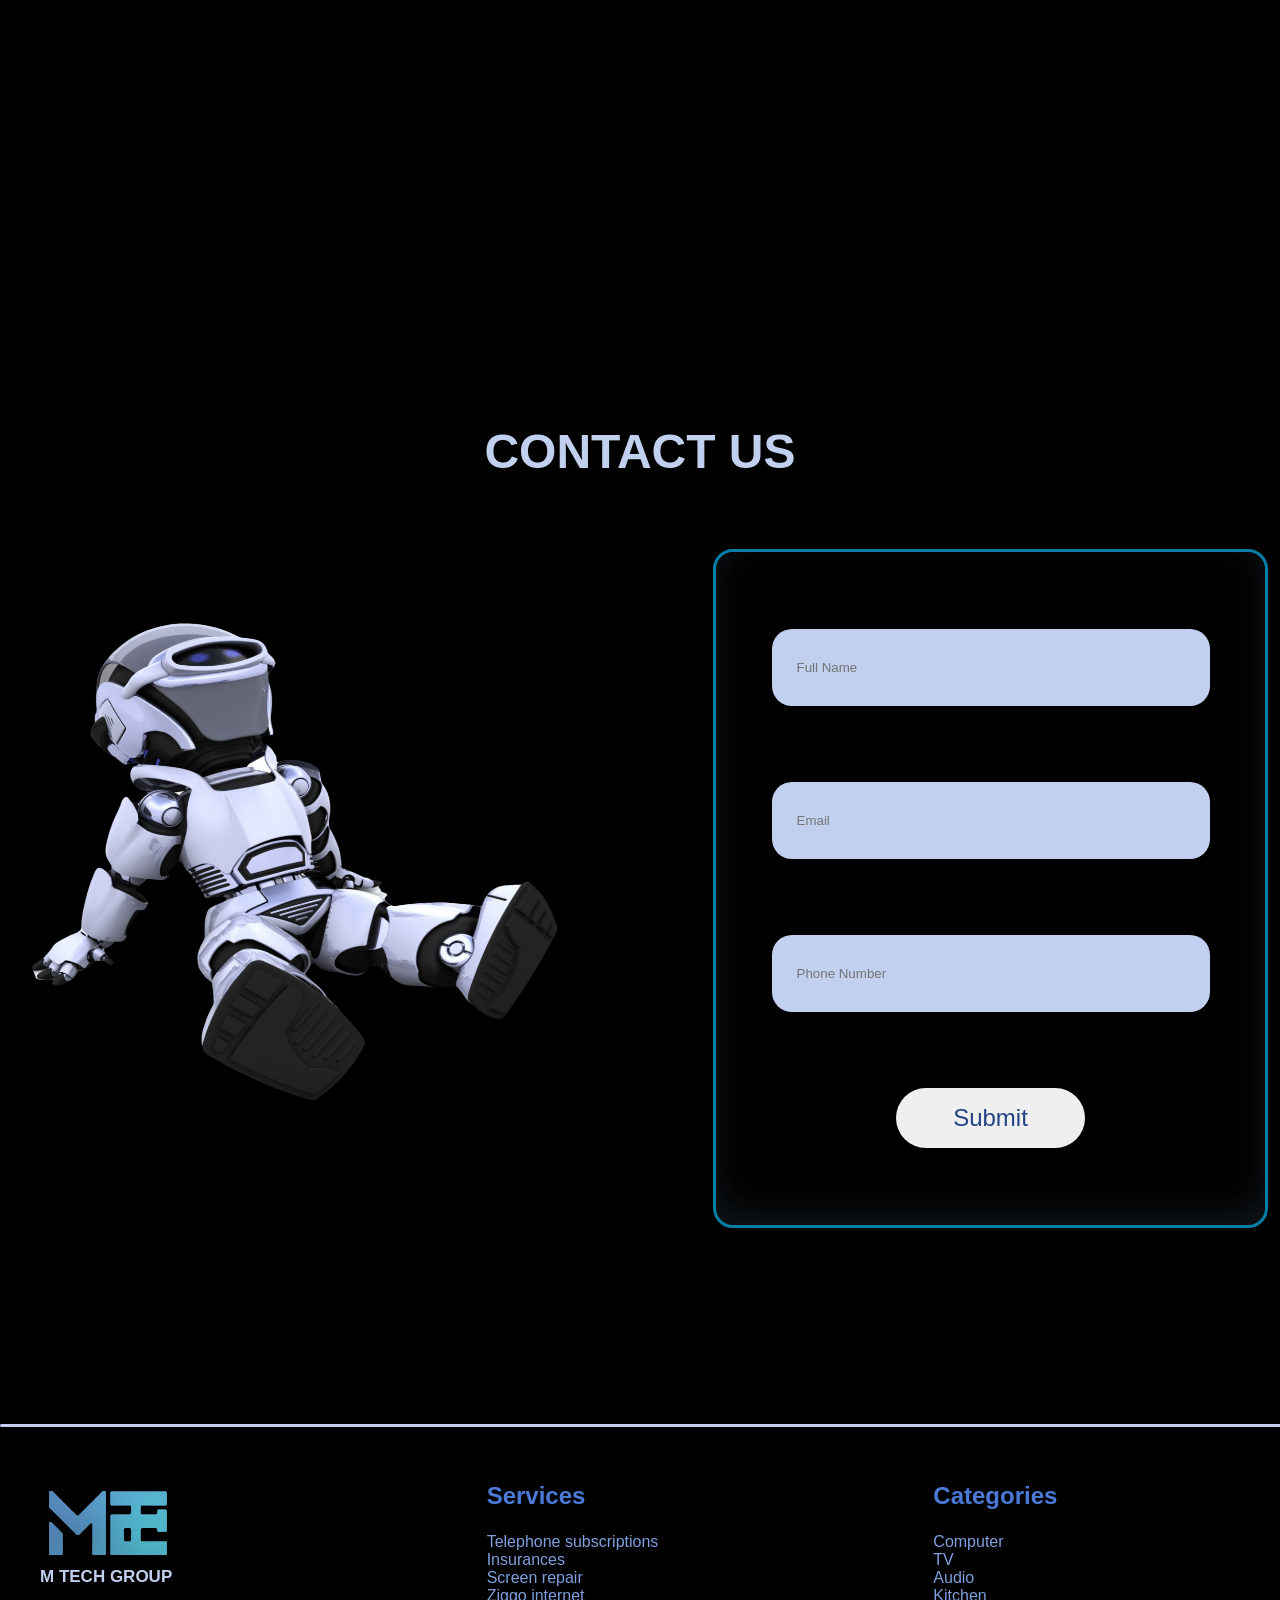
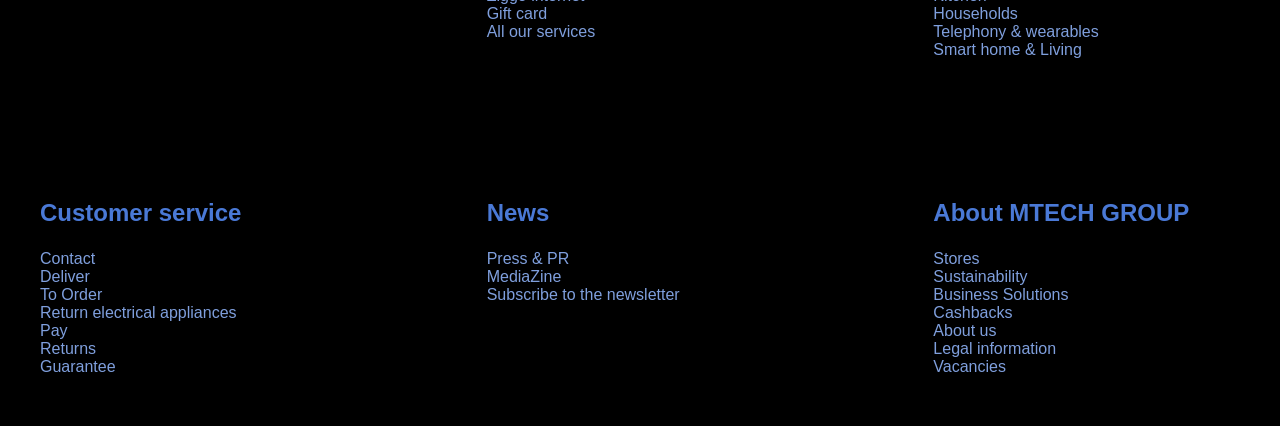
==== commit 1a92e179: "add text" ====
--- a/index.html
+++ b/index.html
@@ -304,6 +304,7 @@
           </div>
         </div>
       </div>
+      <img class="line-img" src="./images/chiziq.png" alt="line">
     </section>
 
     <script src="https://cdnjs.cloudflare.com/ajax/libs/jquery/3.6.4/jquery.min.js"
@@ -335,6 +336,82 @@
       })
     </script>
   </main>
+  <footer>
+    <div class="container">
+
+      <div class="faq-texts">
+
+        <div class="footer-logo">
+          <a href="./index.html">
+            <img src="./images/Union (2) 2 (1).svg" alt="icon">
+          </a>
+          <p class="logo-text">M TECH GROUP</p>
+        </div>
+
+        <div class="faq-text">
+          <h2 class="faq-h2">Services</h2>
+          <ul>
+            <li><a href="">Telephone subscriptions</a></li>
+            <li><a href="">Insurances</a></li>
+            <li><a href="">Screen repair</a></li>
+            <li><a href="">Ziggo internet</a></li>
+            <li><a href="">Gift card</a></li>
+            <li><a href="">All our services</a></li>
+          </ul>
+        </div>
+
+        <div class="faq-text">
+          <h2 class="faq-h2">Categories</h2>
+          <ul>
+            <li><a href="">Computer</a></li>
+            <li><a href="">TV</a></li>
+            <li><a href="">Audio</a></li>
+            <li><a href="">Kitchen</a></li>
+            <li><a href="">Households</a></li>
+            <li><a href="">Telephony & wearables</a></li>
+            <li><a href="">Smart home & Living</a></li>
+          </ul>
+        </div>
+
+        <div class="faq-text">
+          <h2 class="faq-h2">Customer service</h2>
+          <ul>
+            <li><a href="">Contact</a></li>
+            <li><a href="">Deliver</a></li>
+            <li><a href="">To Order</a></li>
+            <li><a href="">Return electrical appliances</a></li>
+            <li><a href="">Pay</a></li>
+            <li><a href="">Returns</a></li>
+            <li><a href="">Guarantee</a></li>
+          </ul>
+        </div>
+
+        <div class="faq-text">
+          <h2 class="faq-h2">News</h2>
+          <ul>
+            <li><a href="">Press & PR</a></li>
+            <li><a href="">MediaZine</a></li>
+            <li><a href="">Subscribe to the newsletter</a></li>
+          </ul>
+        </div>
+
+        <div class="faq-text">
+          <h2 class="faq-h2">About MTECH GROUP</h2>
+          <ul>
+            <li><a href="">Stores</a></li>
+            <li><a href="">Sustainability</a></li>
+            <li><a href="">Business Solutions</a></li>
+            <li><a href="">Cashbacks</a></li>
+            <li><a href="">About us</a></li>
+            <li><a href="">Legal information</a></li>
+            <li><a href="">Vacancies</a></li>
+          </ul>
+        </div>
+
+      </div>
+
+    </div>
+  </footer>
 </body>
 <script src="https://unpkg.com/aos@2.3.1/dist/aos.js"></script>
 <script>
--- a/style.css
+++ b/style.css
@@ -759,7 +759,7 @@
 
 }
 
-.contact-size{
+.contact-size {
   display: flex;
   flex-direction: column;
   align-items: center;
@@ -791,10 +791,55 @@
   color: #234383;
   border: none;
 
-font-weight: 500;
-font-style: Medium;
-font-size: 24px;
-line-height: 100%;
-letter-spacing: 0%;
-
+  font-weight: 500;
+  font-style: Medium;
+  font-size: 24px;
+  line-height: 100%;
+  letter-spacing: 0%;
+
+}
+
+.line-img {
+  display: flex;
+  justify-content: center;
+  width: 1300px;
+  margin: 0 auto;
+  padding-bottom: 55px;
+}
+
+ul li {
+  list-style: none;
+}
+
+a {
+  text-decoration: none;
+  color: #7f9fdd;
+}
+
+a:hover {
+  color: #ffffff;
+}
+
+.faq-texts {
+  display: grid;
+  grid-template-columns: repeat(3, 1fr);
+  gap: 140px;
+  padding-bottom: 50px;
+}
+
+.faq-h2 {
+  color: #4a79d6;
+  padding-bottom: 23px;
+}
+
+.logo-text {
+  width: 202px;
+  height: 33px;
+  top: 7008.5px;
+  opacity: 1;
+  color: #C1D0EF;
+  font-weight: 800;
+  font-style: Medium;
+  font-size: 17px;
+  line-height: 100%;
 }
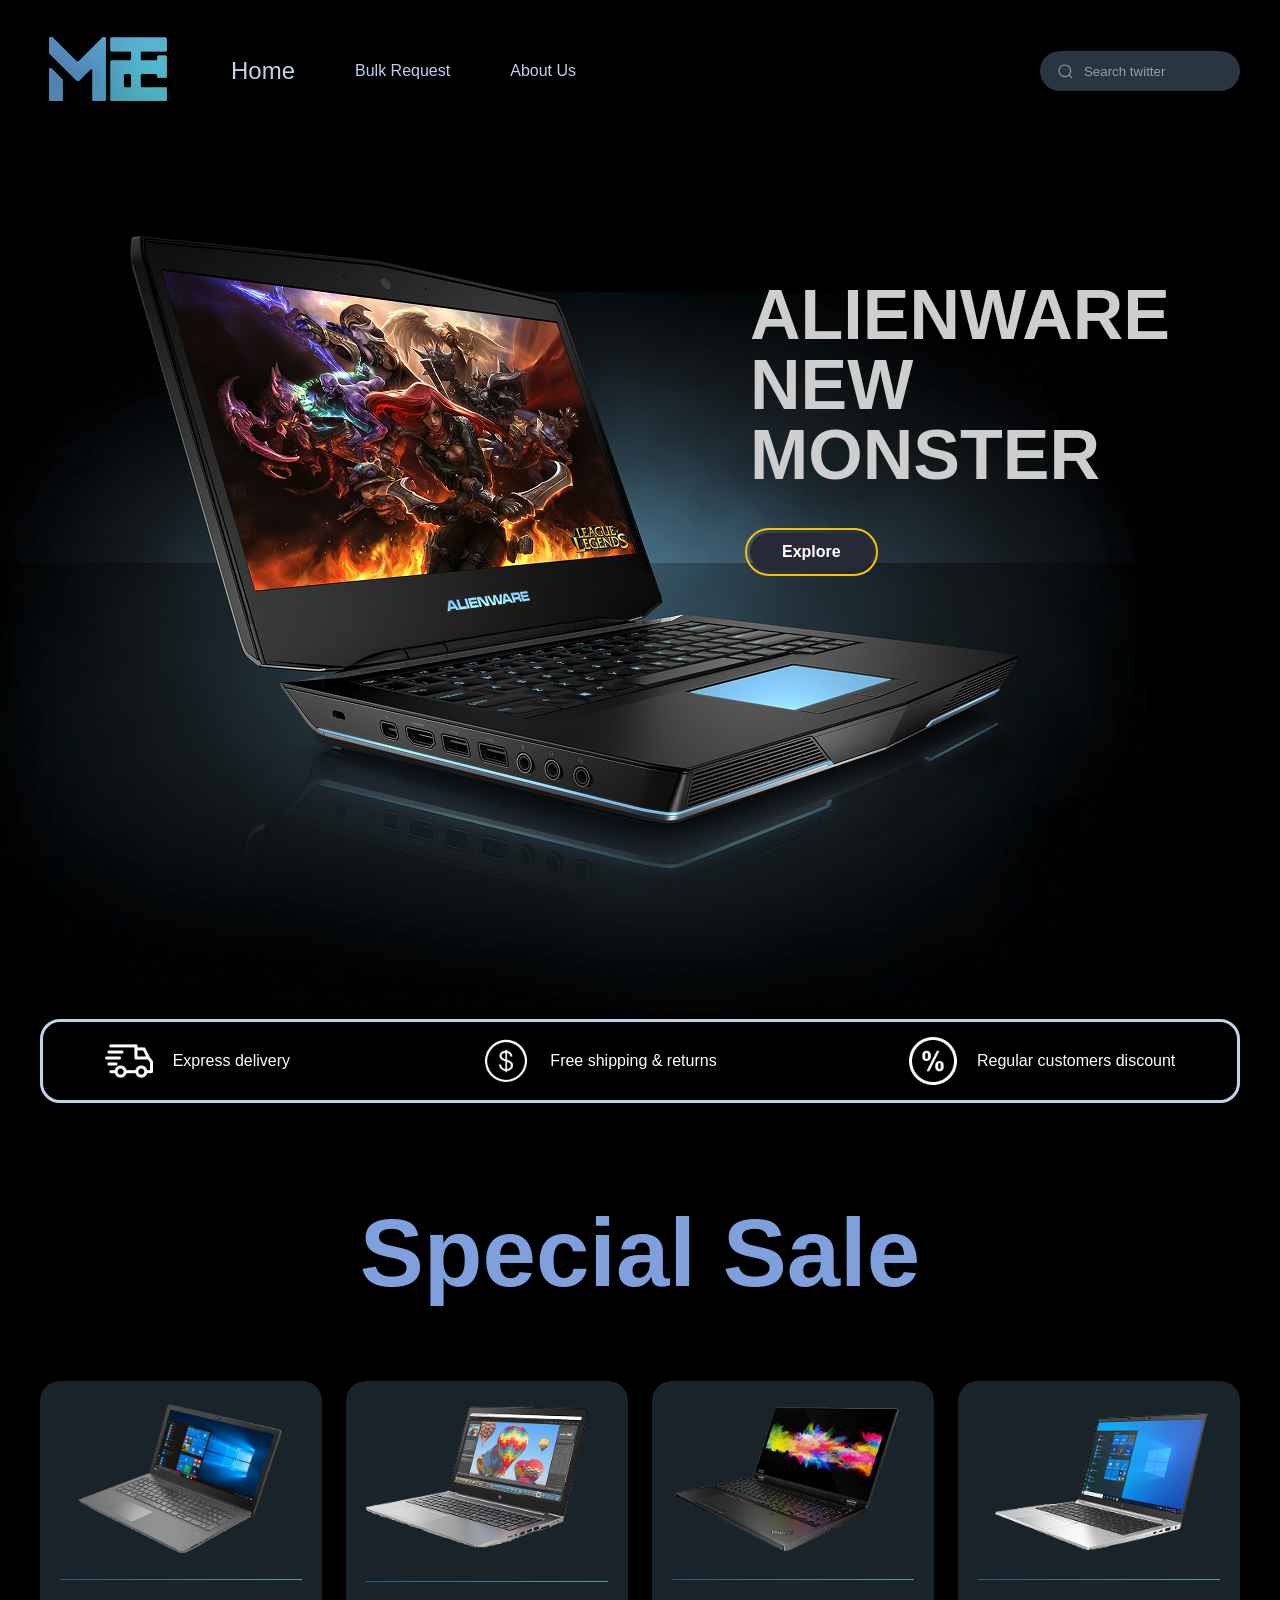
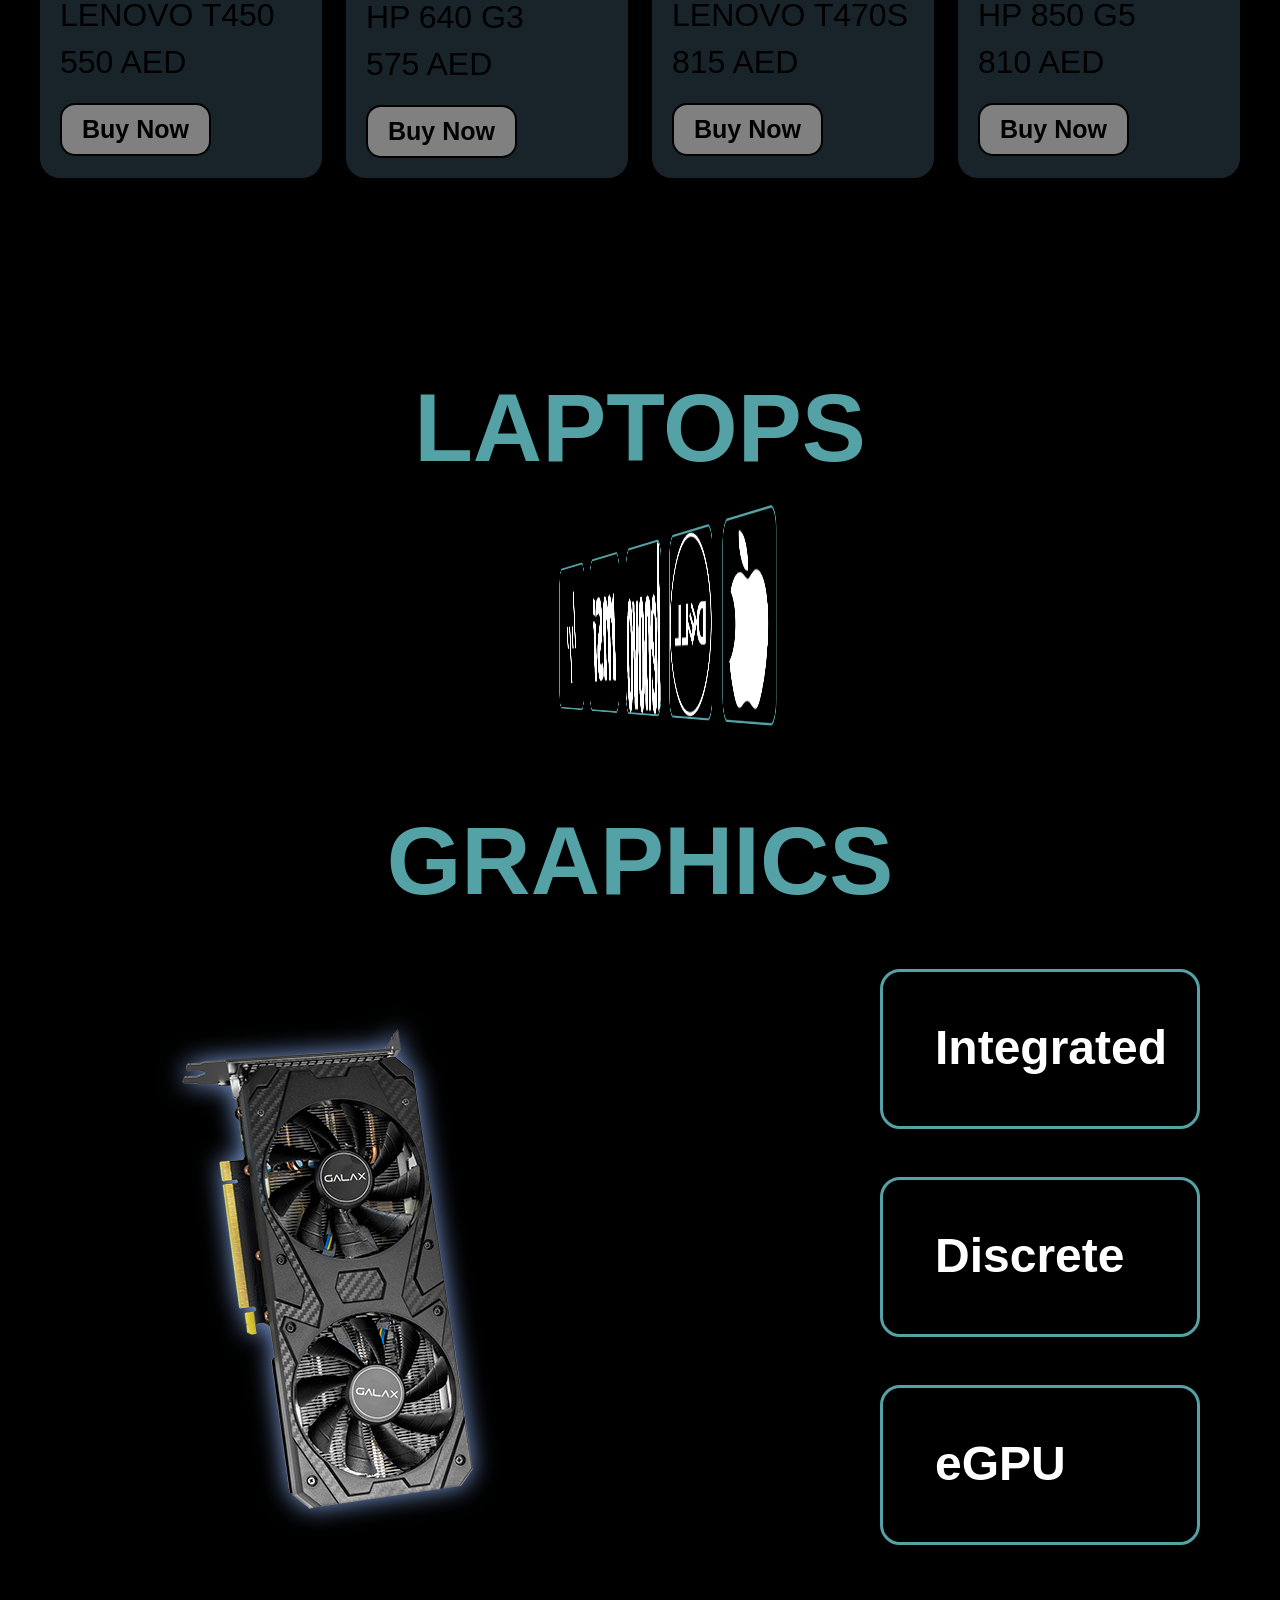
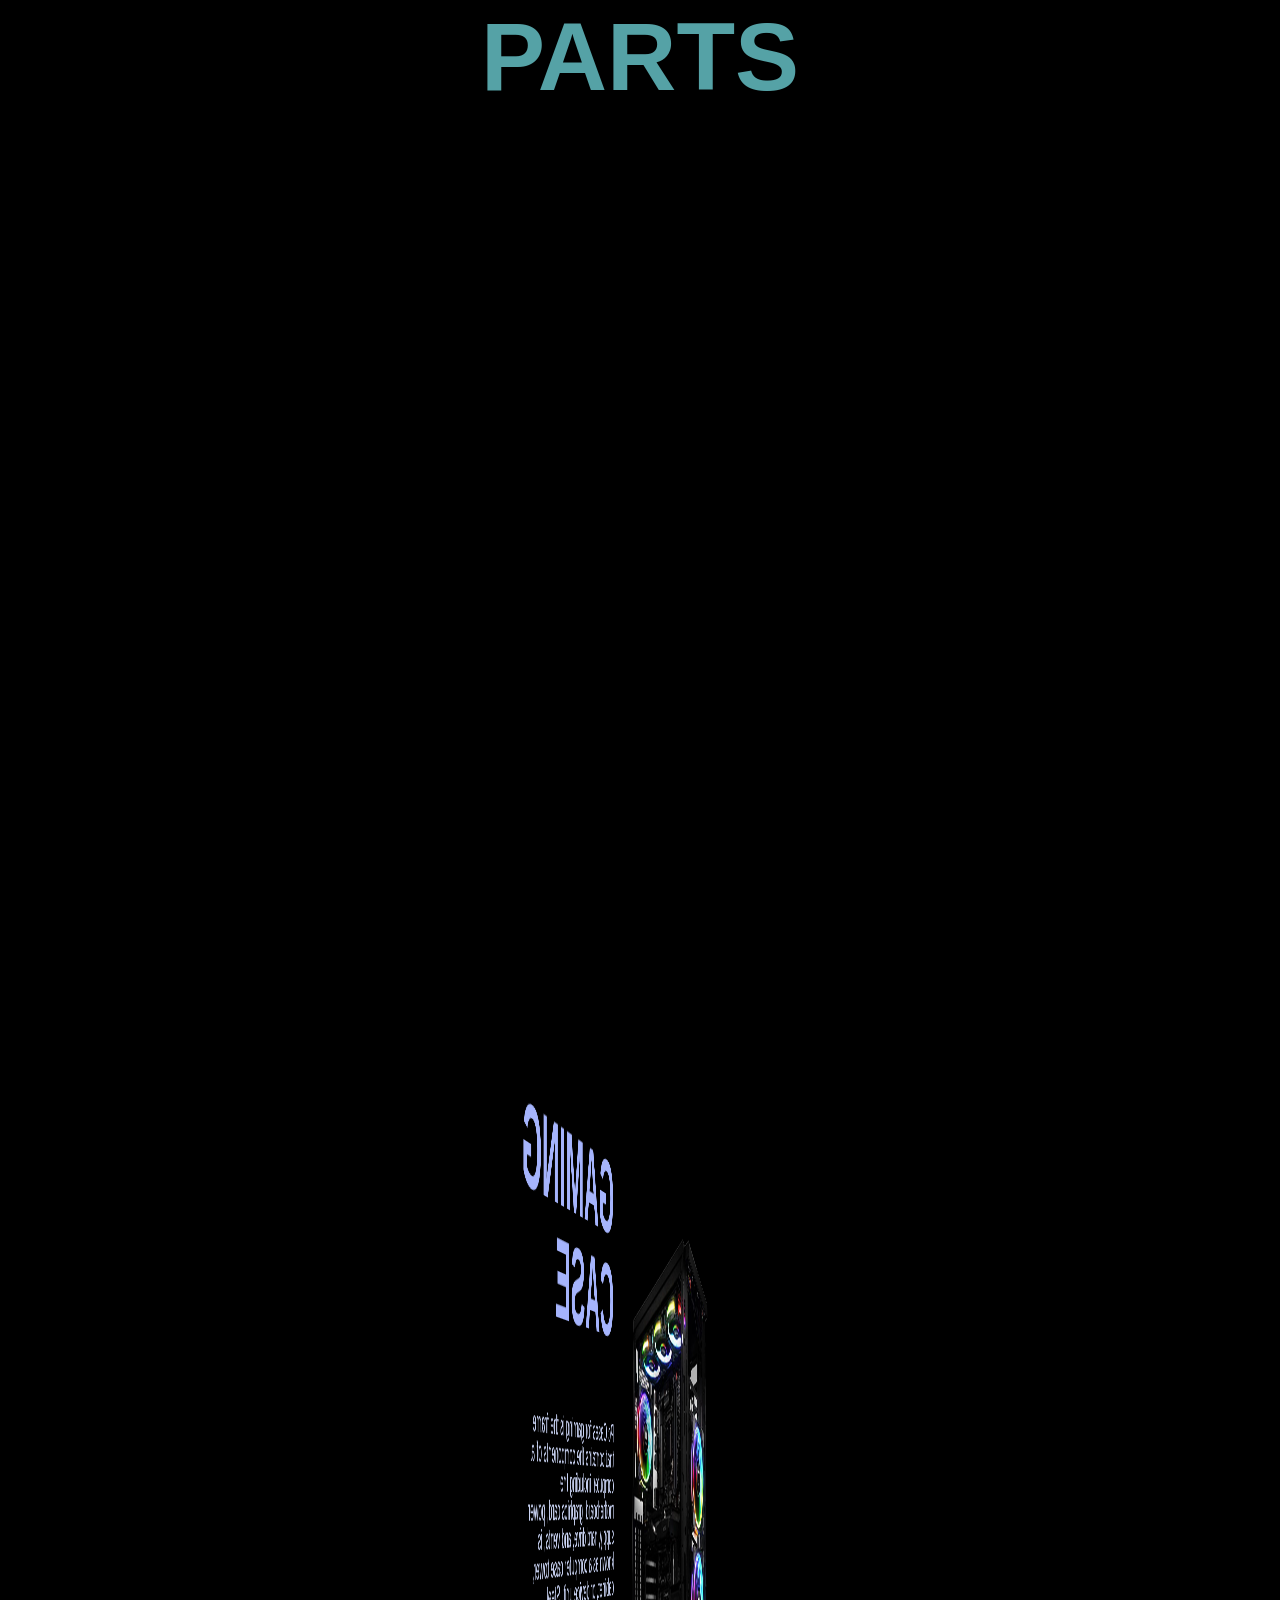
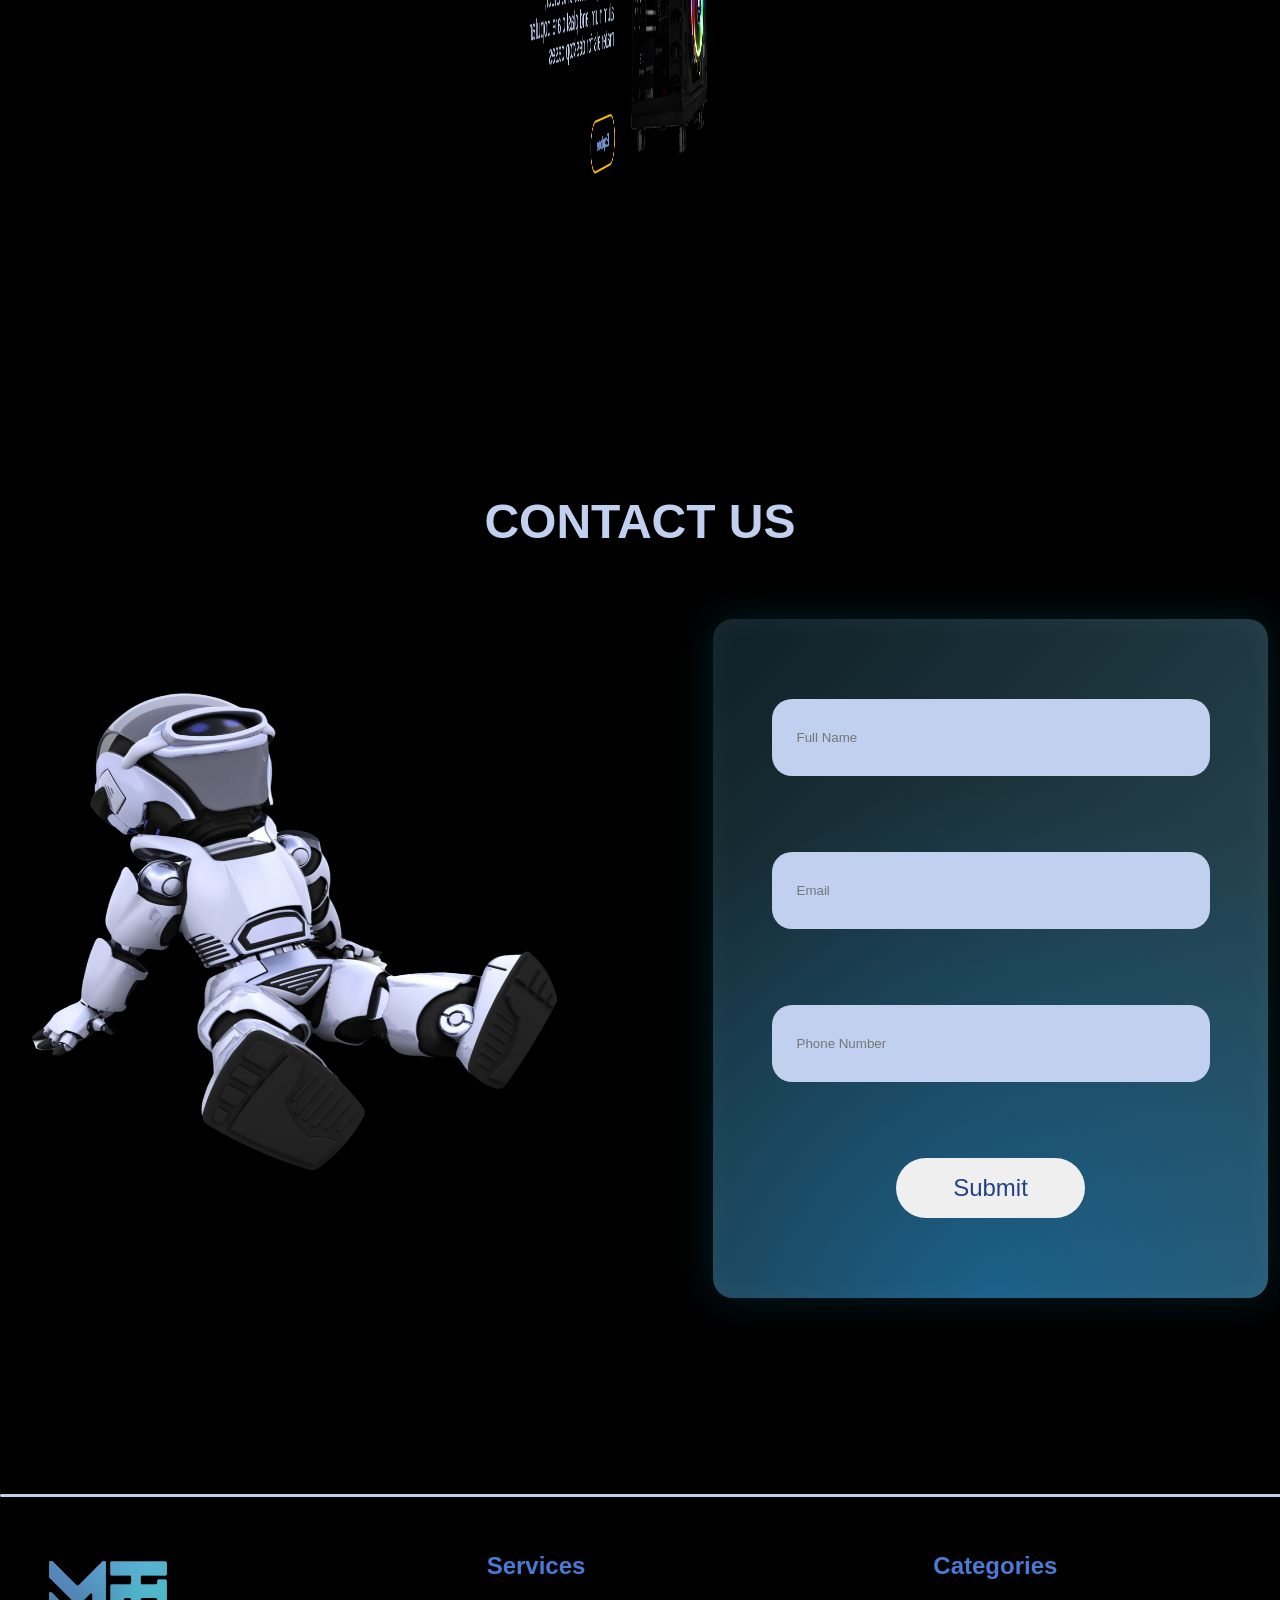
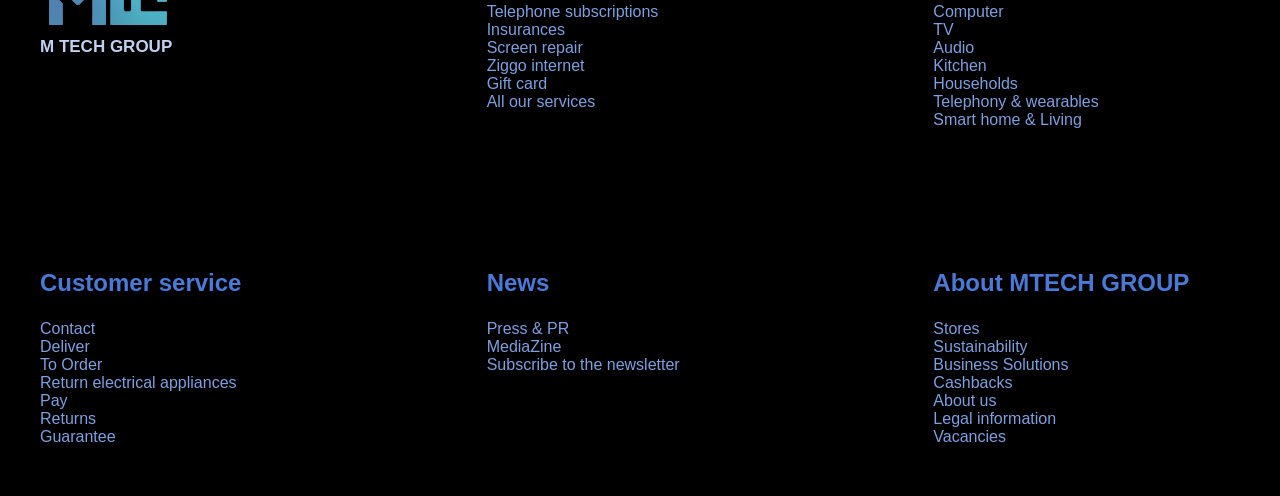
==== commit aaf5b86d: "loyiham" ====
--- a/index.html
+++ b/index.html
@@ -262,20 +262,23 @@
     <section id="gaming">
       <div class="container gaming-card">
         <div data-aos="flip-left" class="gaming-top">
-          <div class="hero-left">
-            <img src="./images/gamn.png" alt="Gaming Case">
-          </div>
-          <div class="hero-right">
-            <h1>GAMING<br>CASE</h1>
-            <p>
-              Pc Cases for gaming is the frame that contains
-              the components of a computer, including
-              the motherboard, graphics card, power supply,
-              hard drive, and vents, is known as a computer case
-              tower, cabinet, or device unit. Steel, aluminium,
-              and plastic are popular materials for desktop cases
-            </p>
-            <button class="btn"><a href="https://www.amazon.com/gaming-pc-case/s?k=gaming+pc+case">Explore</a></button>
+          <div class="gaming-blur">
+            <div class="hero-left">
+              <img src="./images/gamn.png" alt="Gaming Case">
+            </div>
+            <div class="hero-right">
+              <h1>GAMING<br>CASE</h1>
+              <p>
+                Pc Cases for gaming is the frame that contains
+                the components of a computer, including
+                the motherboard, graphics card, power supply,
+                hard drive, and vents, is known as a computer case
+                tower, cabinet, or device unit. Steel, aluminium,
+                and plastic are popular materials for desktop cases
+              </p>
+              <button class="btn"><a
+                  href="https://www.amazon.com/gaming-pc-case/s?k=gaming+pc+case">Explore</a></button>
+            </div>
           </div>
         </div>
       </div>
--- a/style.css
+++ b/style.css
@@ -510,12 +510,25 @@
   padding: 40px;
   border-radius: 10px;
 
-  background-image: url(./images/gamingroom.jpg);
+  background-image: url(./images/desktop-computers-for-sale\ 1.png);
   background-position: center;
   background-repeat: no-repeat;
   background-size: cover;
 }
 
+.gaming-blur {
+  display: flex;
+  gap: 55px;
+  padding: 35px;
+  top: 4791px;
+  left: 48px;
+  border-radius: 20px;
+  opacity: 1;
+
+  background: #000000B2;
+  backdrop-filter: blur(22px)
+}
+
 .gaming-card {
   padding-bottom: 177px;
 }
@@ -523,6 +536,11 @@
 .hero-left img {
   width: 610px;
   height: 670px;
+  transition: all 0.4s linear;
+}
+
+.hero-left:hover img {
+  filter: drop-shadow(0 0 20px rgba(0, 255, 255, 1)) drop-shadow(0 0 20px rgba(255, 0, 255, 0.8));
 }
 
 .hero-right {
@@ -539,11 +557,11 @@
 
 
   color: #a5b4fc;
-  margin-bottom: 20px;
+  padding-bottom: 64px;
 }
 
 .hero-right p {
-  margin-bottom: 20px;
+  padding-bottom: 64px;
   font-weight: 500;
   font-style: Medium;
   font-size: 24px;
@@ -740,23 +758,33 @@
   align-items: center;
   justify-content: center;
 
-  box-shadow: 0px 12px 36px 0px #3A525F inset;
-  box-shadow: 0px -12px 36px 0px #0F1619 inset;
-  border: 3px solid #07a6dbc3;
-
+  position: relative;
   width: 555px;
   height: 679px;
-  top: 5940px;
-  left: 816px;
-  opacity: 1;
-  border-radius: 20px;
-  border-width: 3px;
-  padding-top: 74px;
-  padding-right: 41px;
-  padding-bottom: 74px;
-  padding-left: 41px;
-  gap: 80px;
-
+  padding: 40px 30px;
+  border-radius: 20px;
+
+  background: linear-gradient(135deg, #0f2027, #203a43, #2c5364);
+
+  box-shadow:
+    0 0 40px rgba(0, 200, 255, 0.15),
+    inset 0 0 30px rgba(255, 255, 255, 0.05);
+
+  backdrop-filter: blur(10px);
+
+  display: flex;
+  flex-direction: column;
+  align-items: center;
+  gap: 25px;
+}
+
+.contact-form::before {
+  content: "";
+  position: absolute;
+  inset: 0;
+  border-radius: 20px;
+  background: radial-gradient(circle at bottom, rgba(0, 150, 255, 0.3), transparent 70%);
+  z-index: -1;
 }
 
 .contact-size {
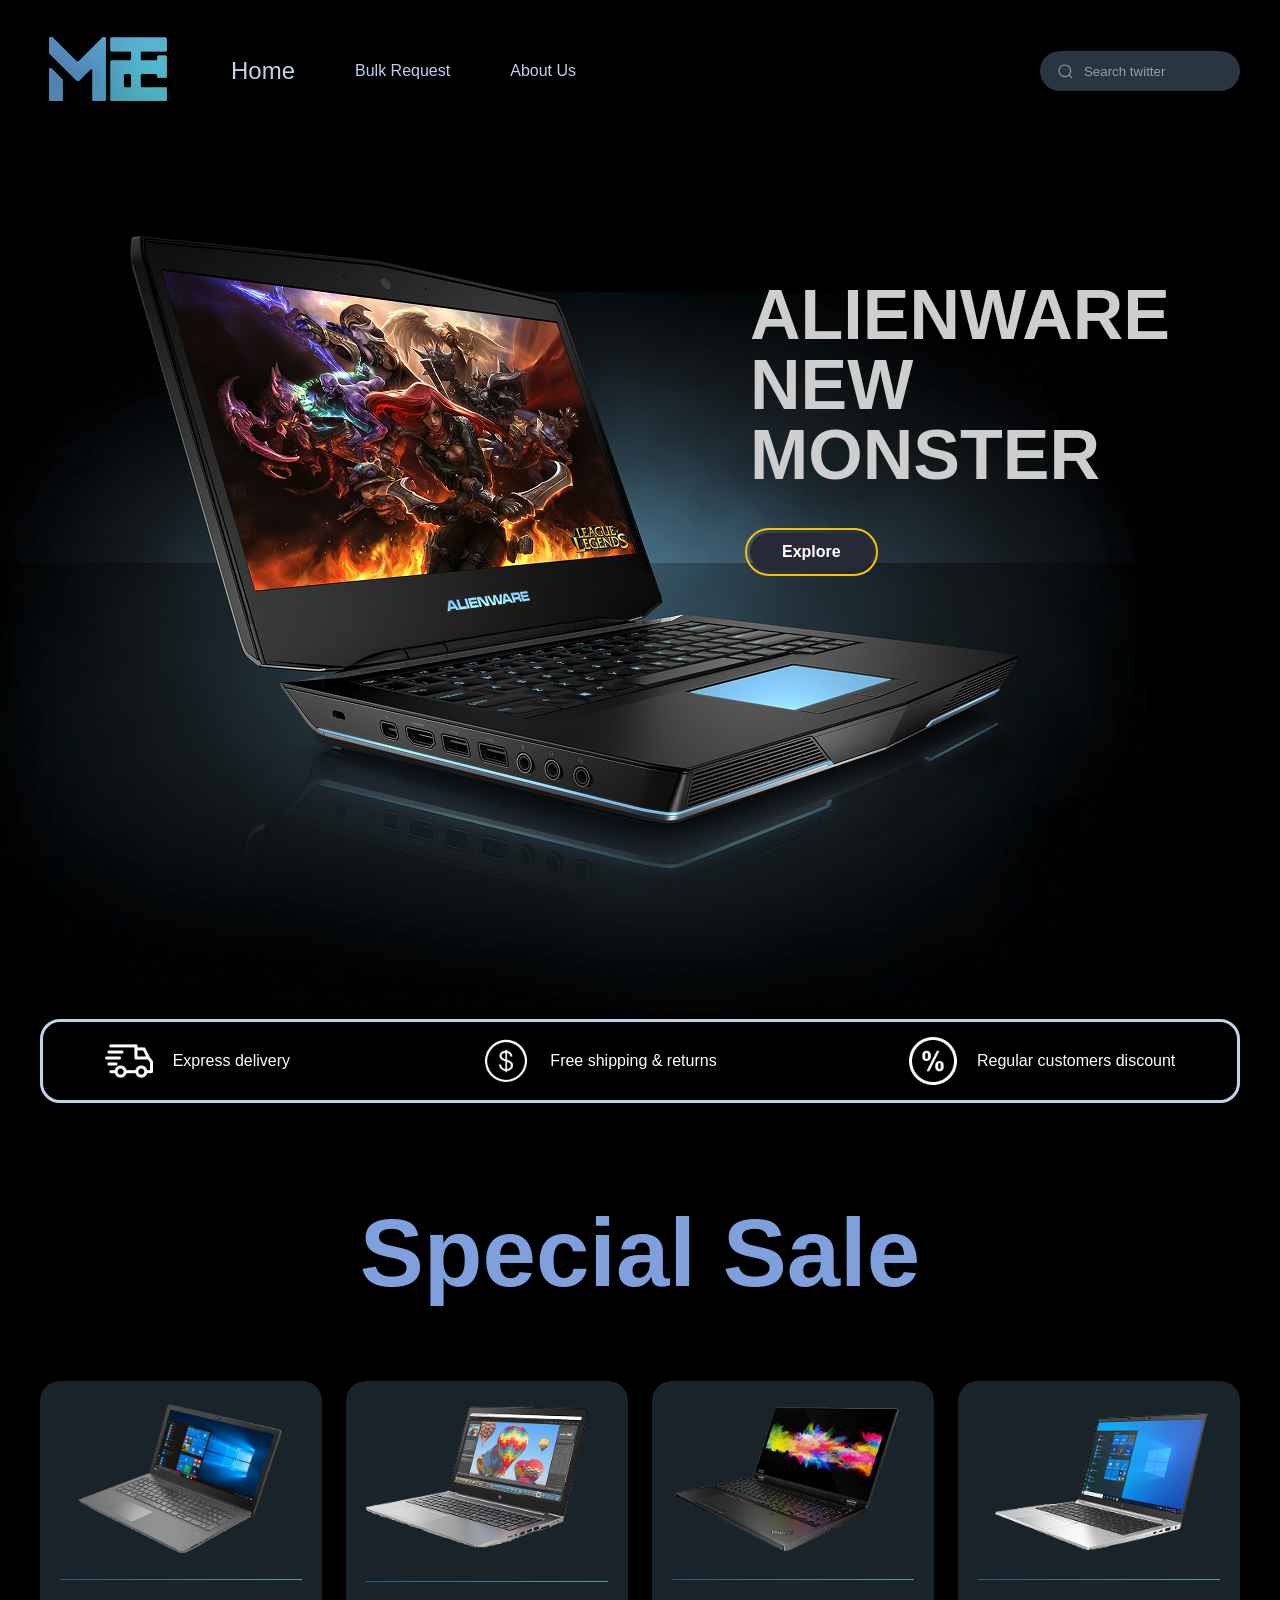
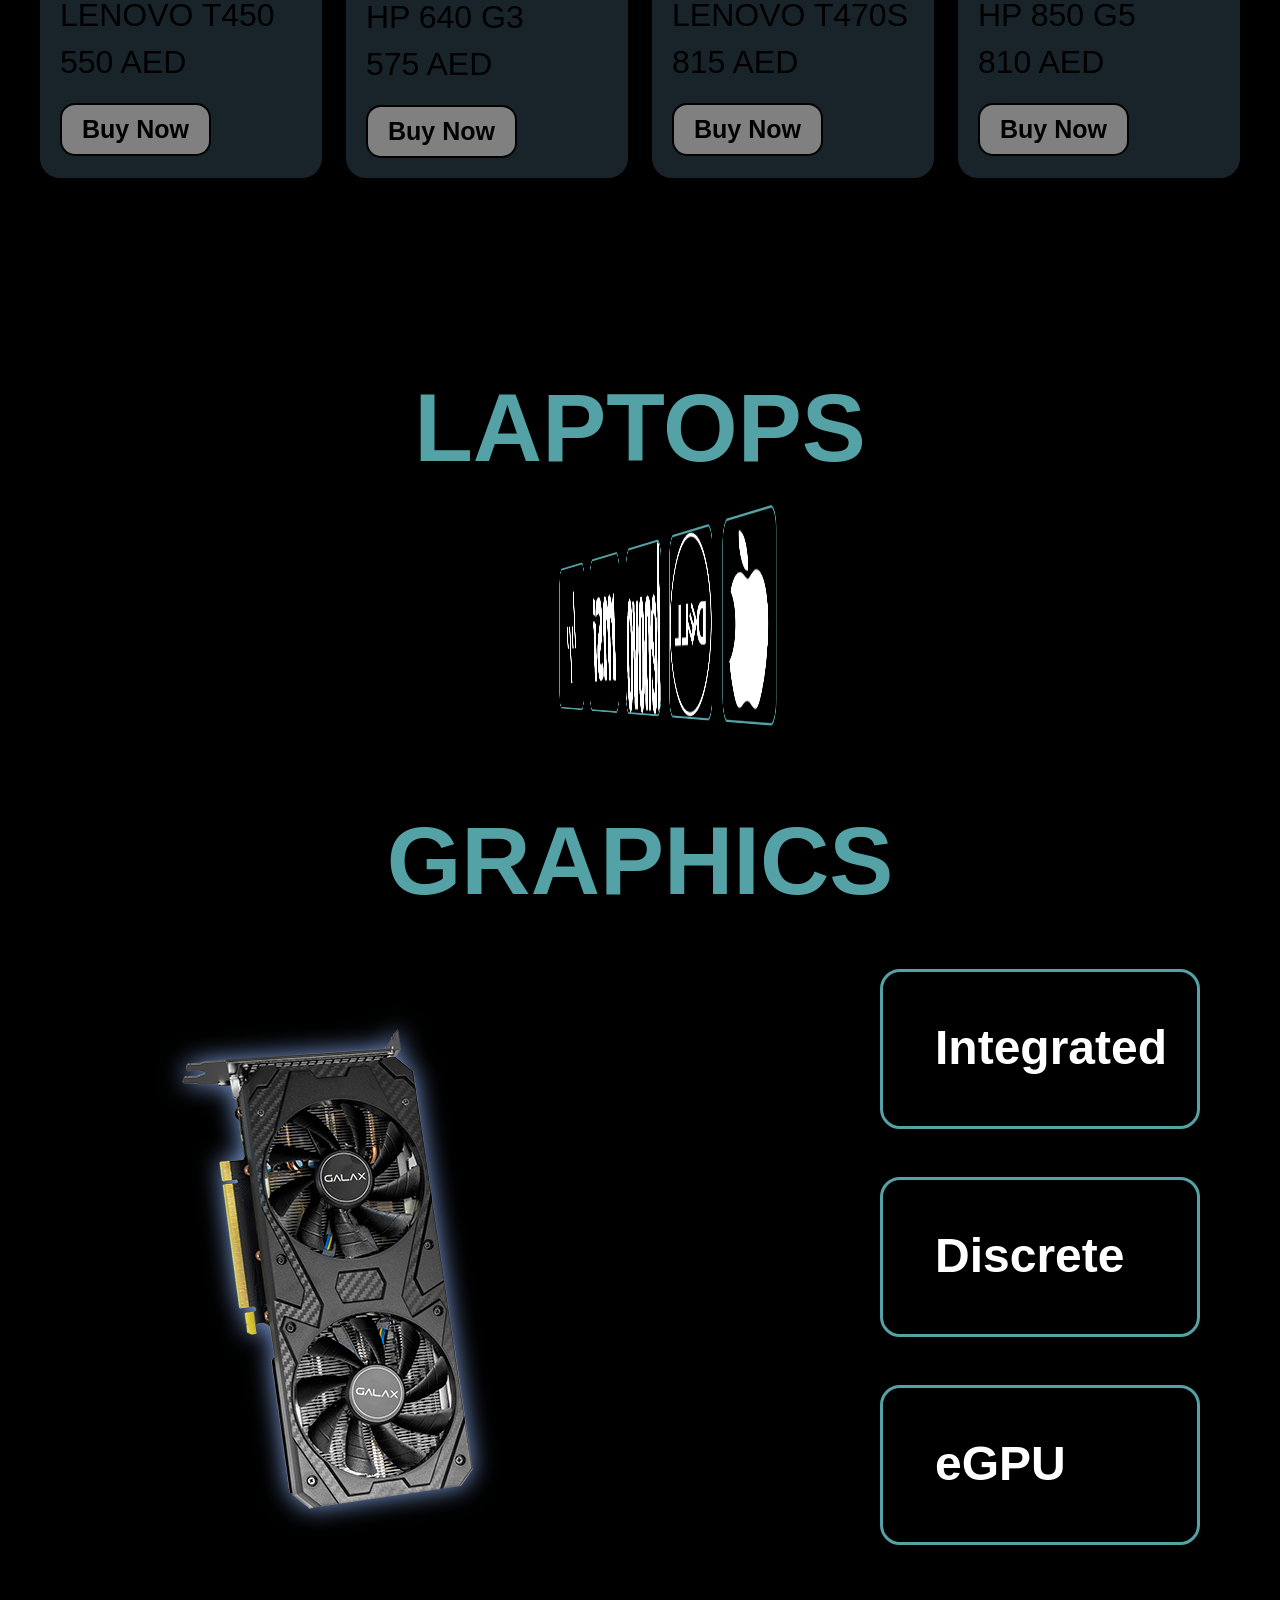
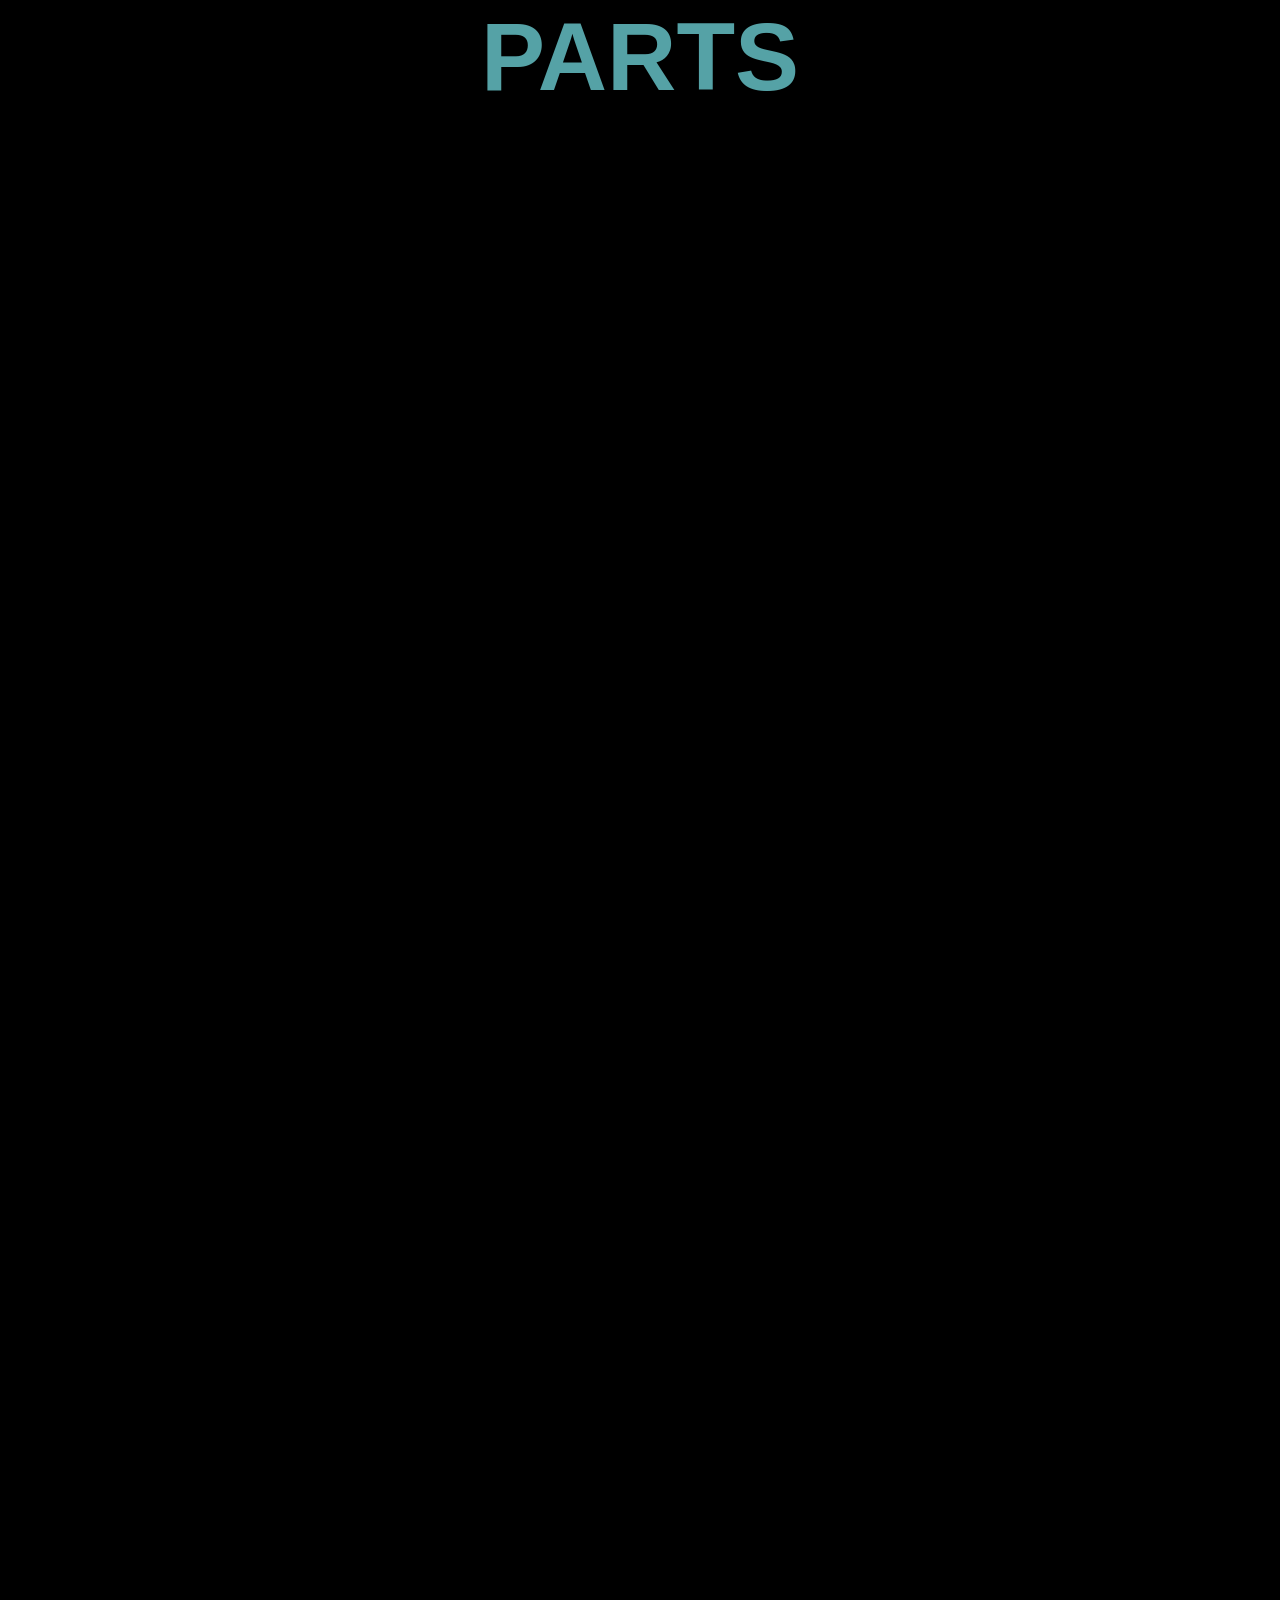
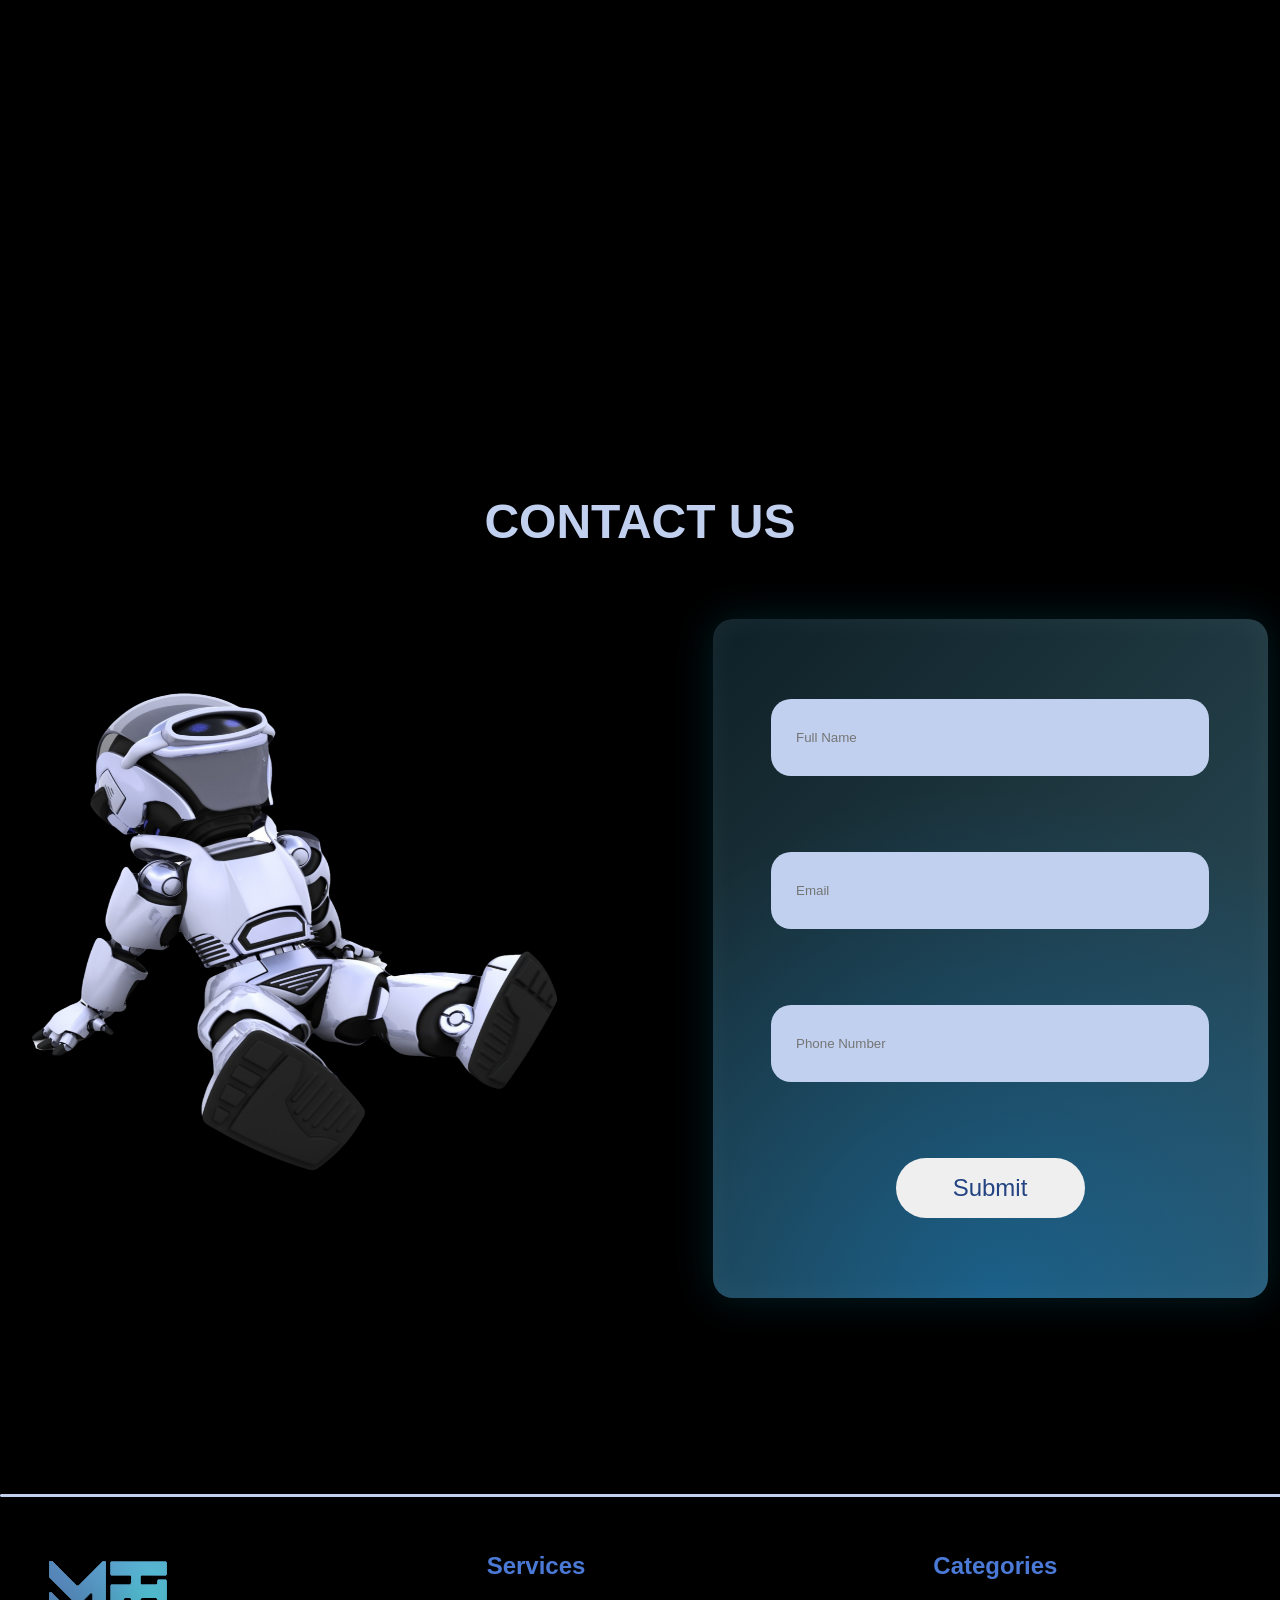
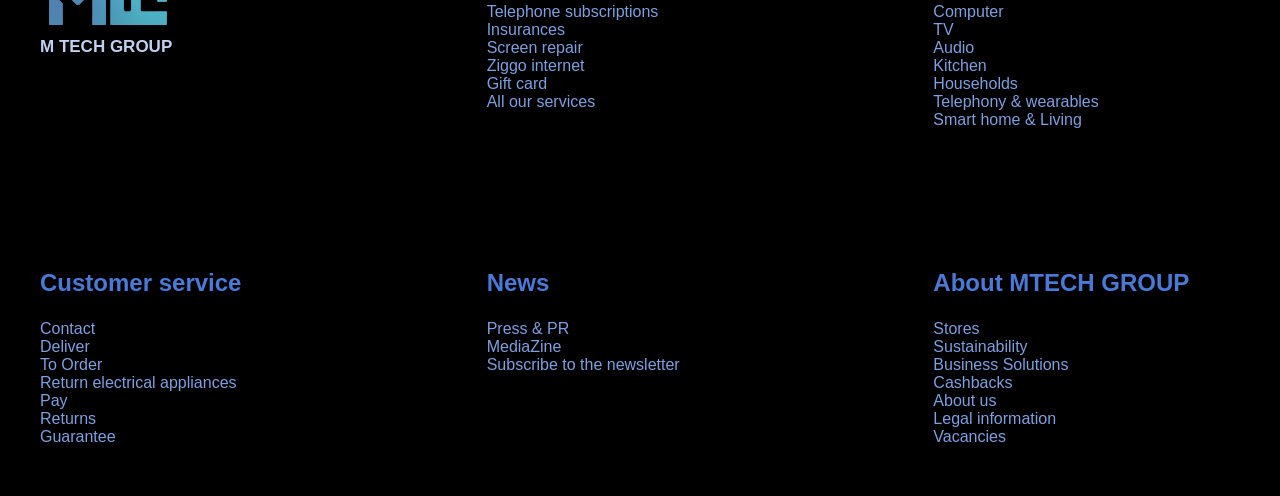
==== commit dc3e8cfb: "compp" ====
--- a/index.html
+++ b/index.html
@@ -276,7 +276,7 @@
                 tower, cabinet, or device unit. Steel, aluminium,
                 and plastic are popular materials for desktop cases
               </p>
-              <button class="btn"><a
+              <button class="btn"><a target="_blank"
                   href="https://www.amazon.com/gaming-pc-case/s?k=gaming+pc+case">Explore</a></button>
             </div>
           </div>
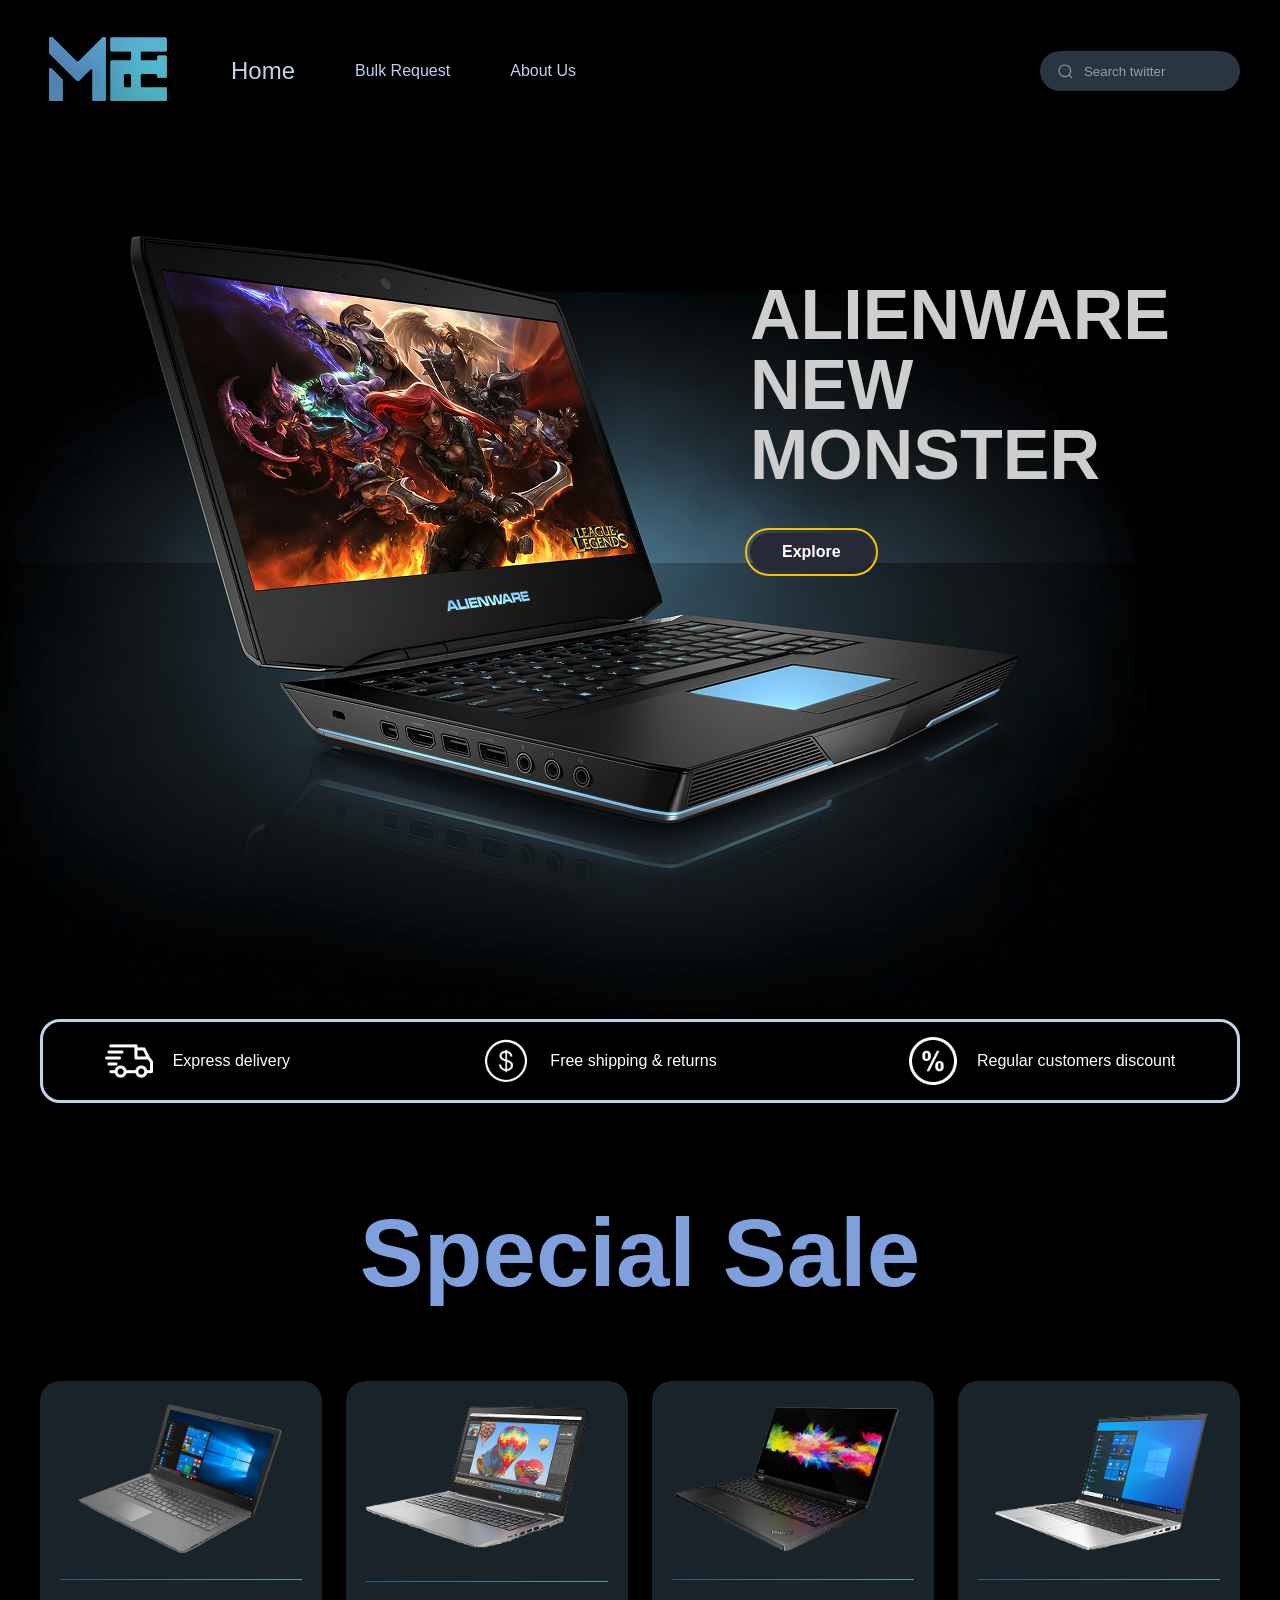
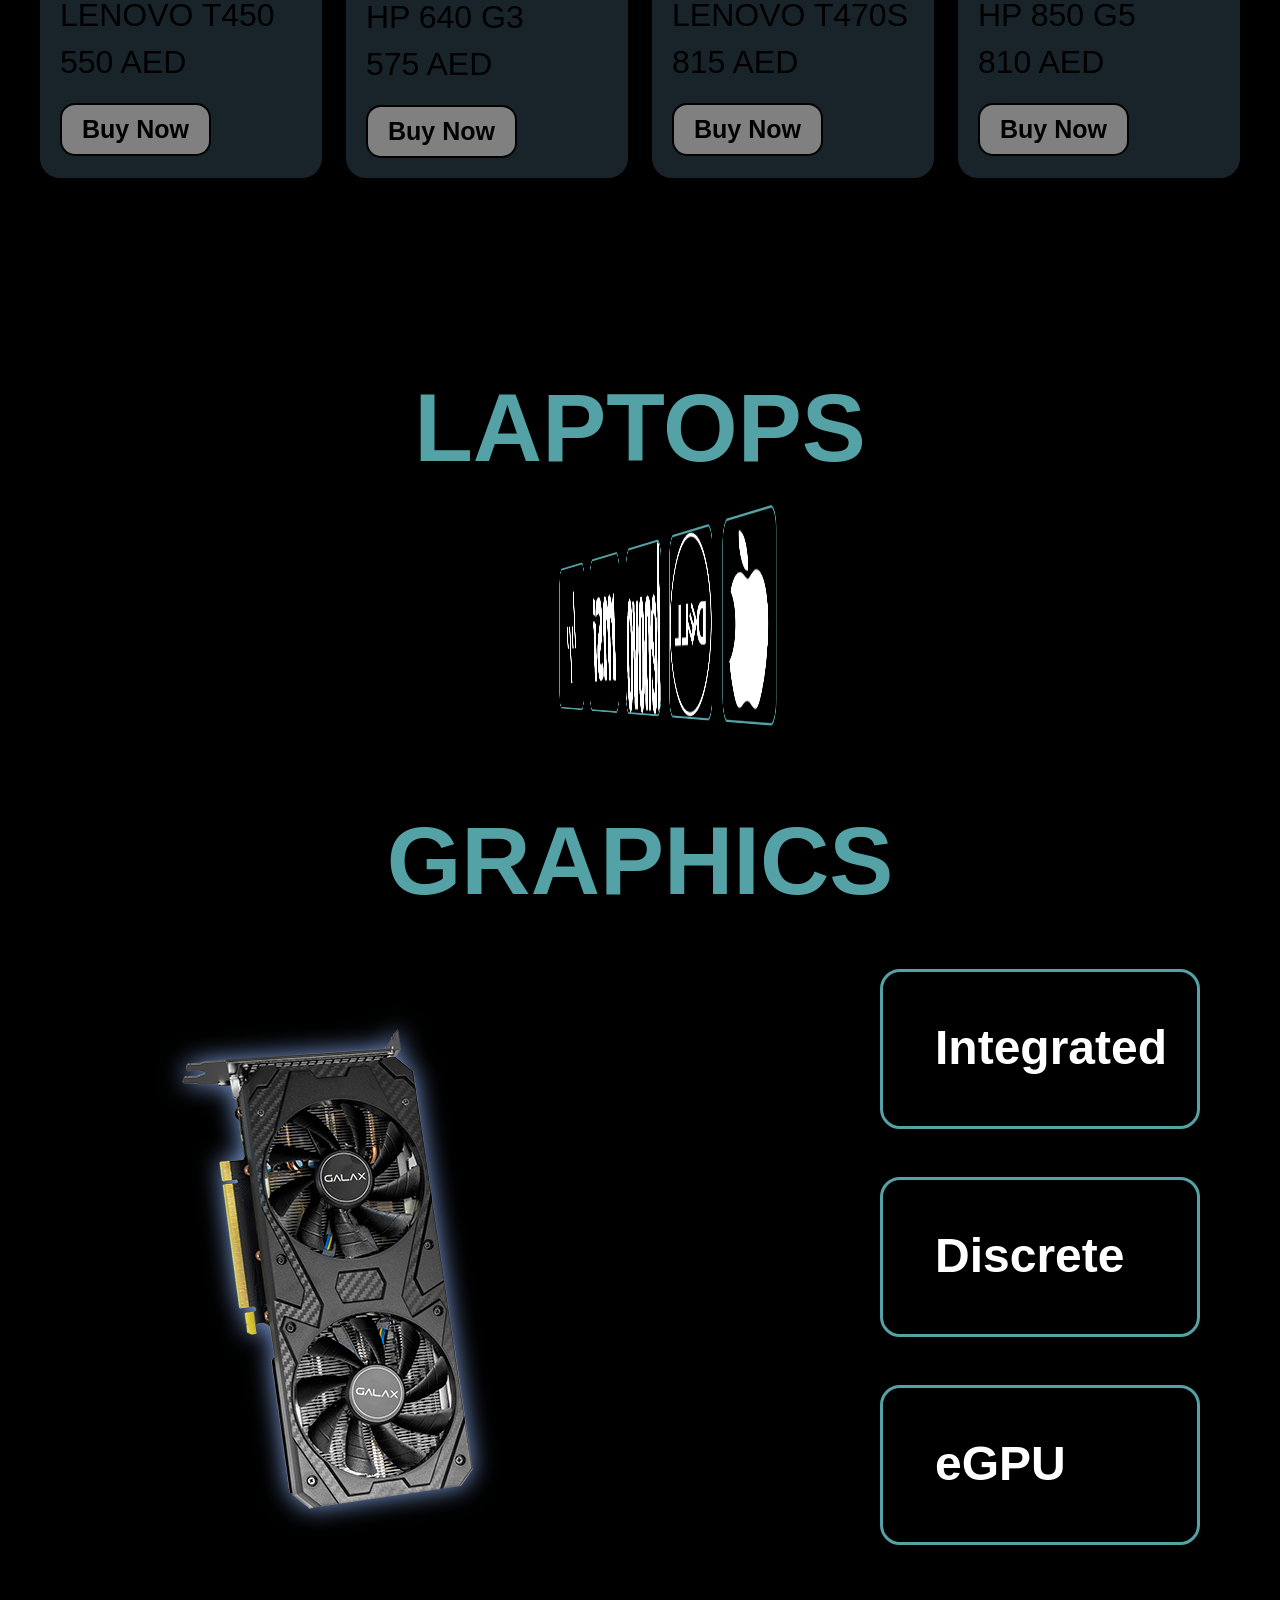
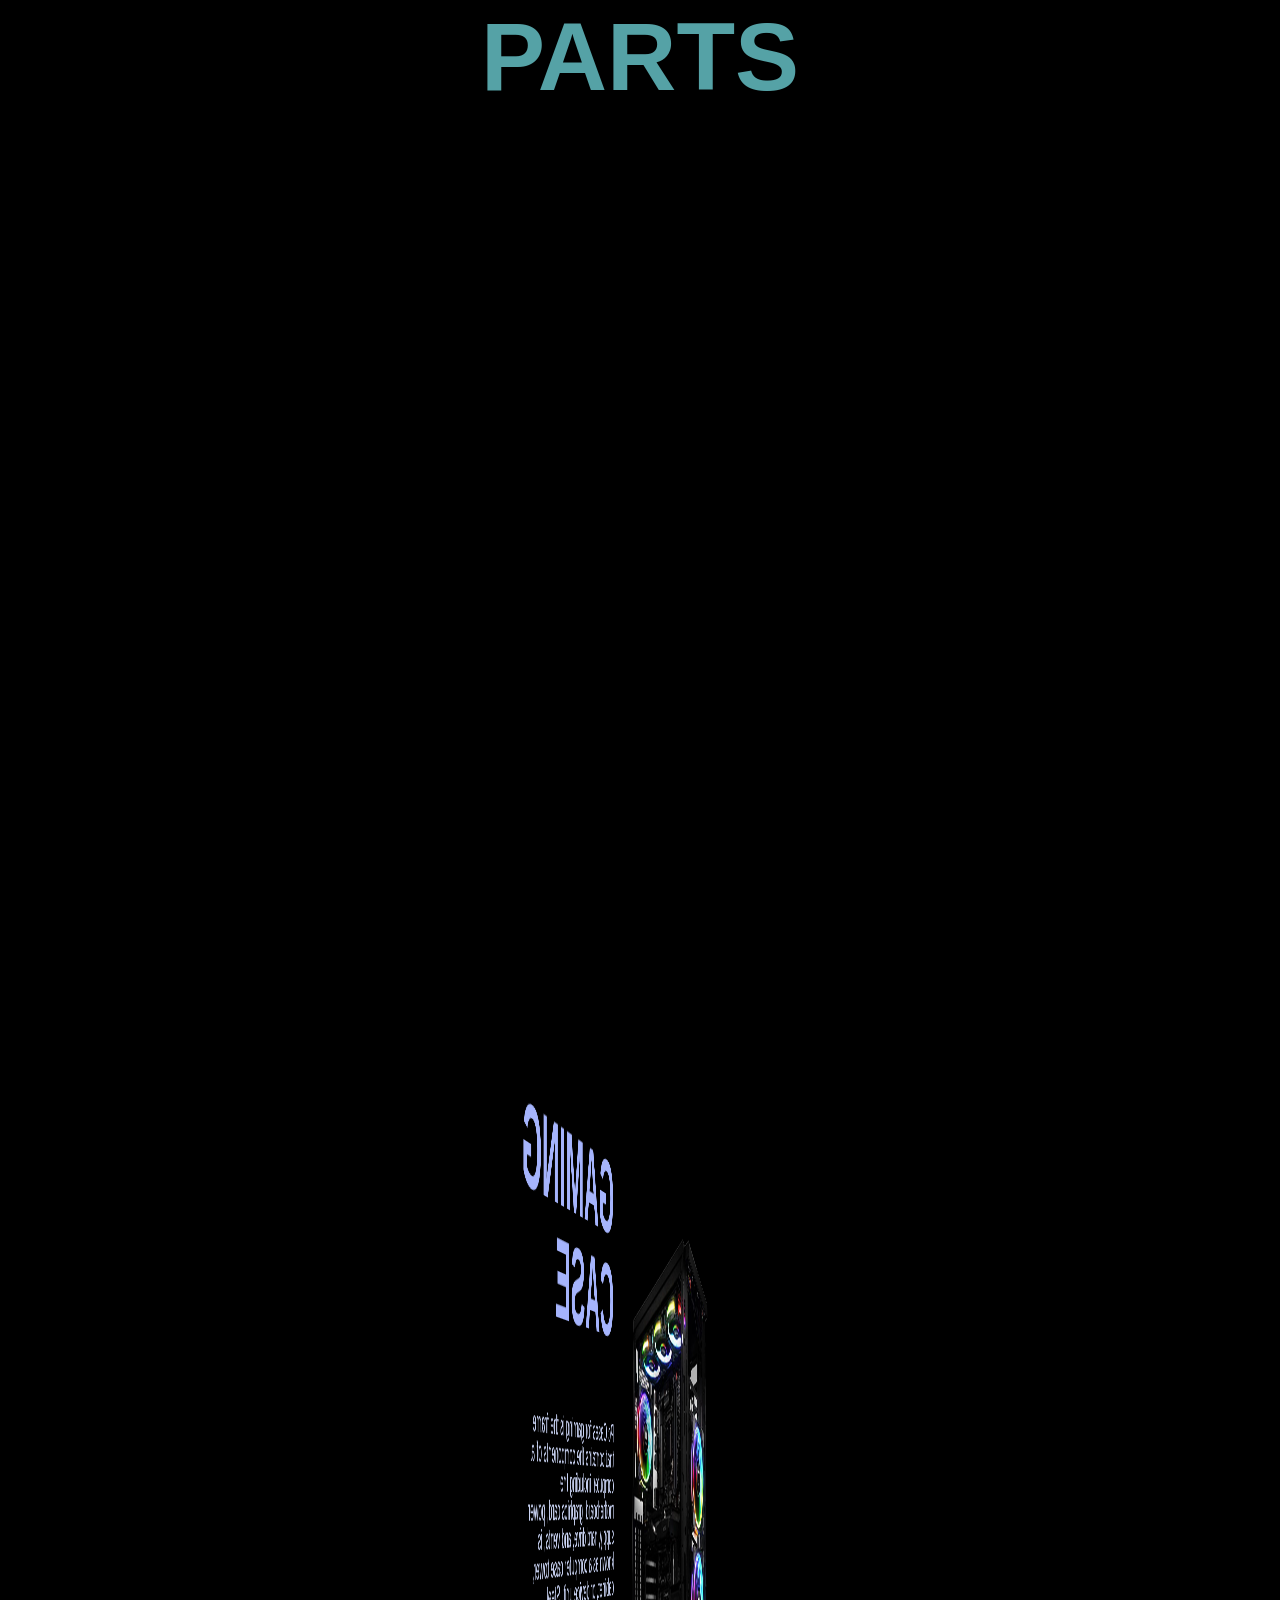
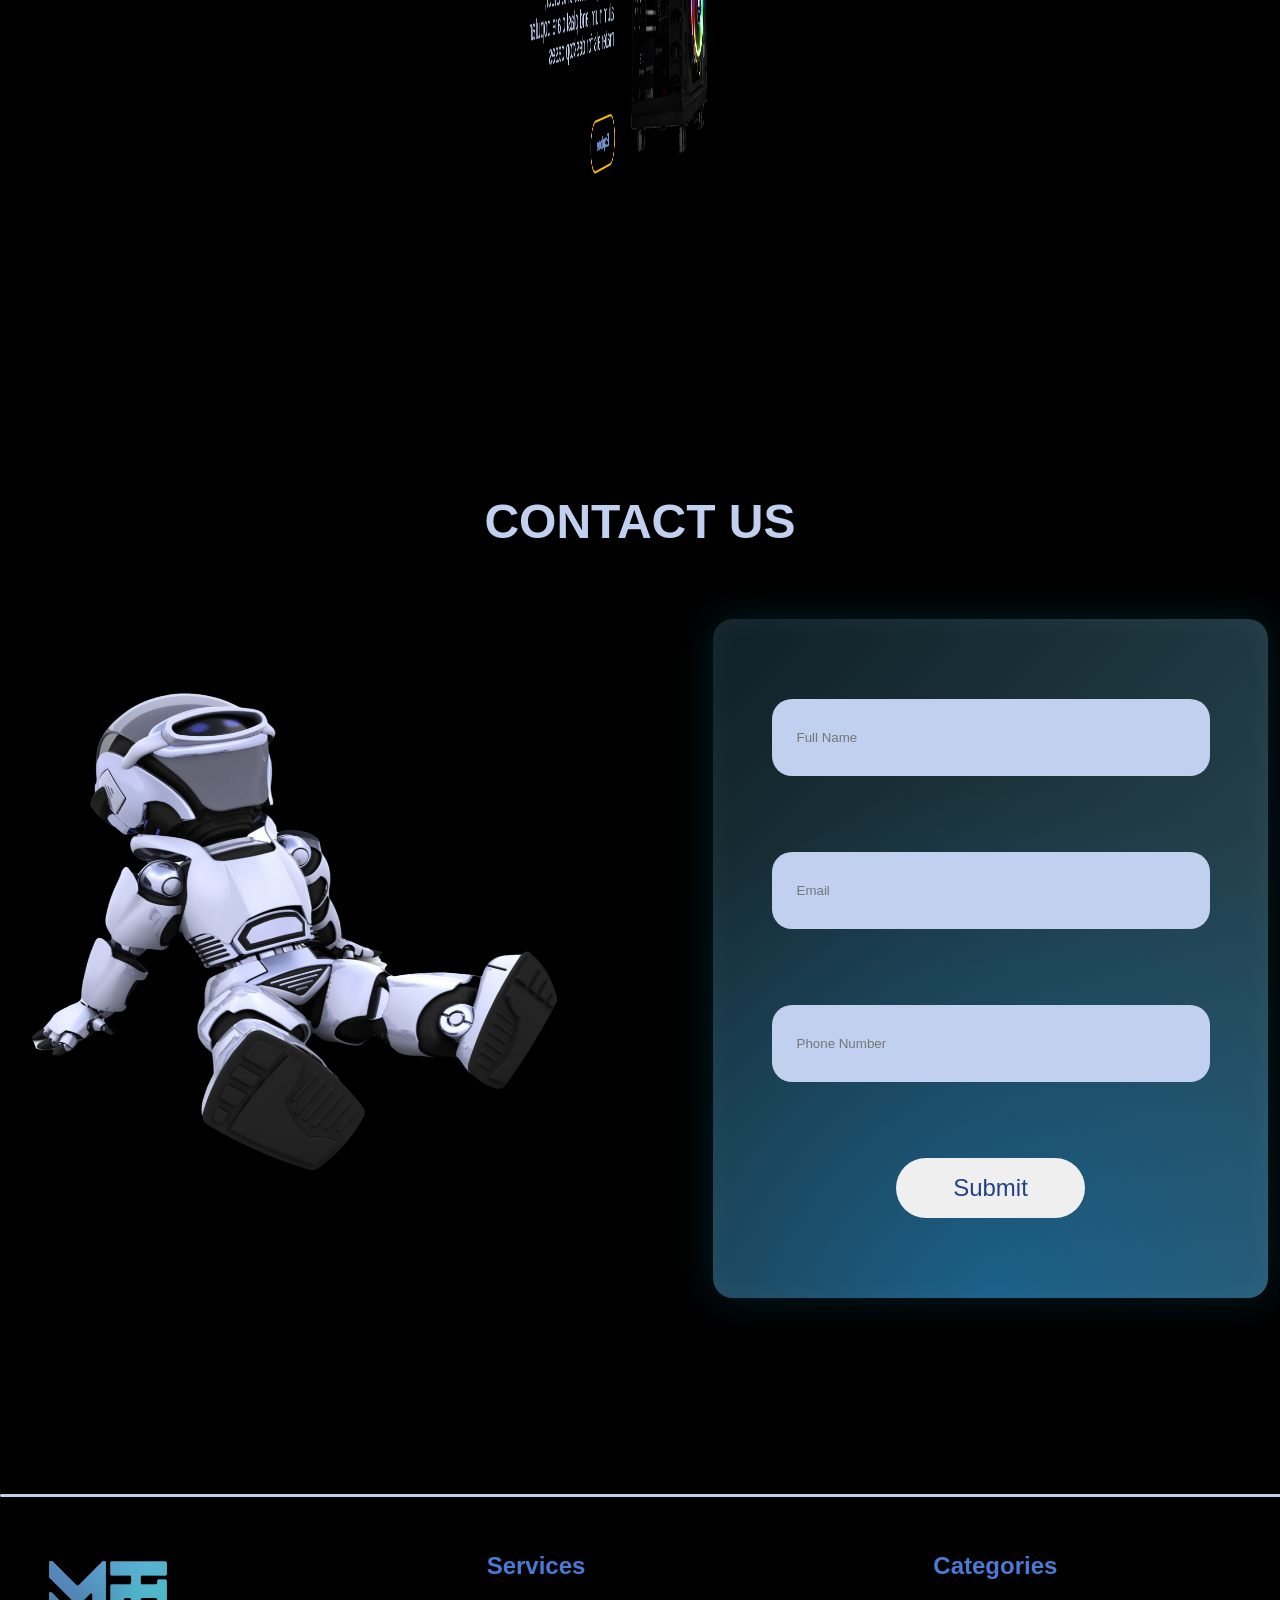
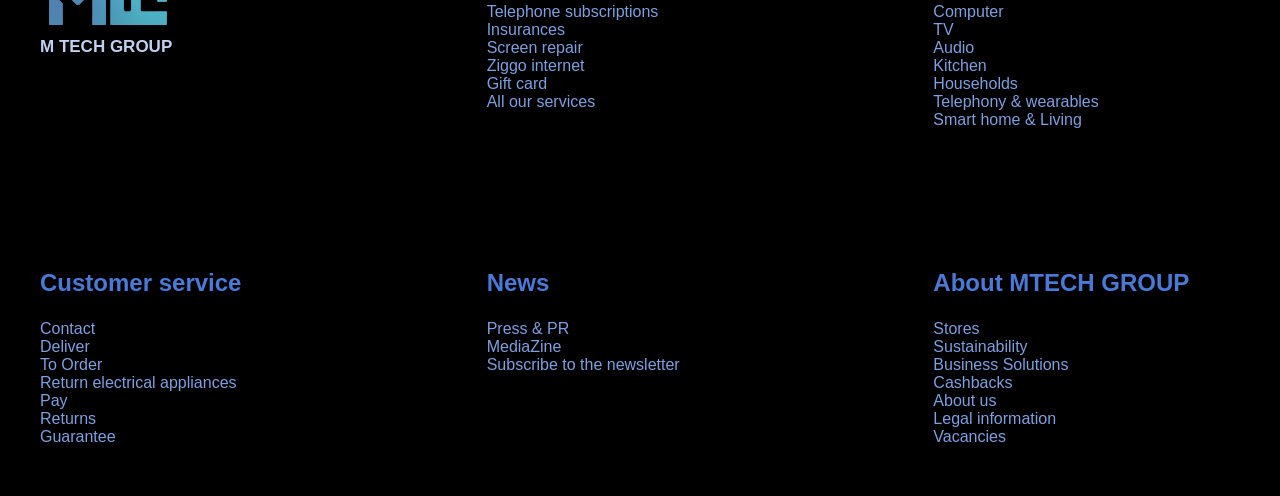
==== commit dcc9dd13: "qismuladm" ====
--- a/index.html
+++ b/index.html
@@ -42,7 +42,7 @@
           <a class="ul-a ul-width" href="#">Home</a>
         </li>
         <li>
-          <a class="ul-a" href="">Bulk Request</a>
+          <a class="ul-a" href="./bulkqism.html">Bulk Request</a>
         </li>
         <li>
           <a class="ul-a" href="">About Us</a>
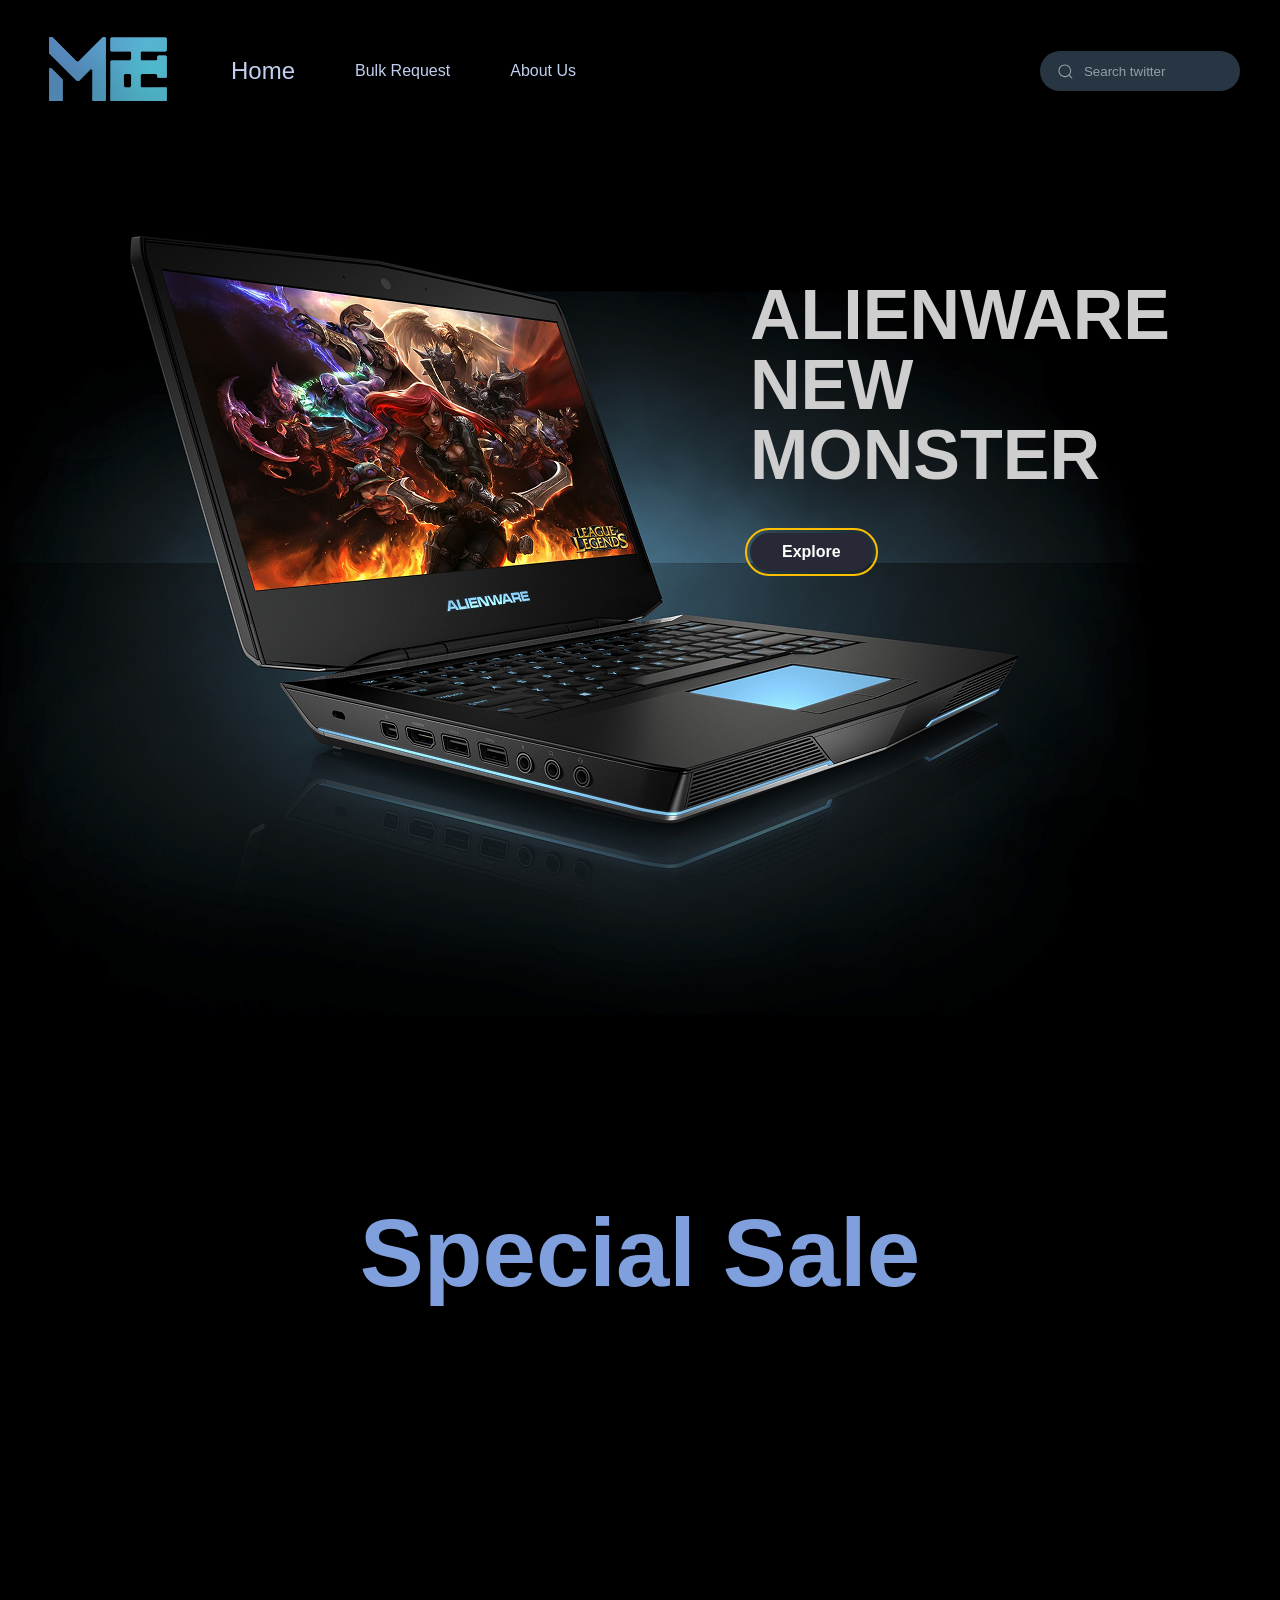
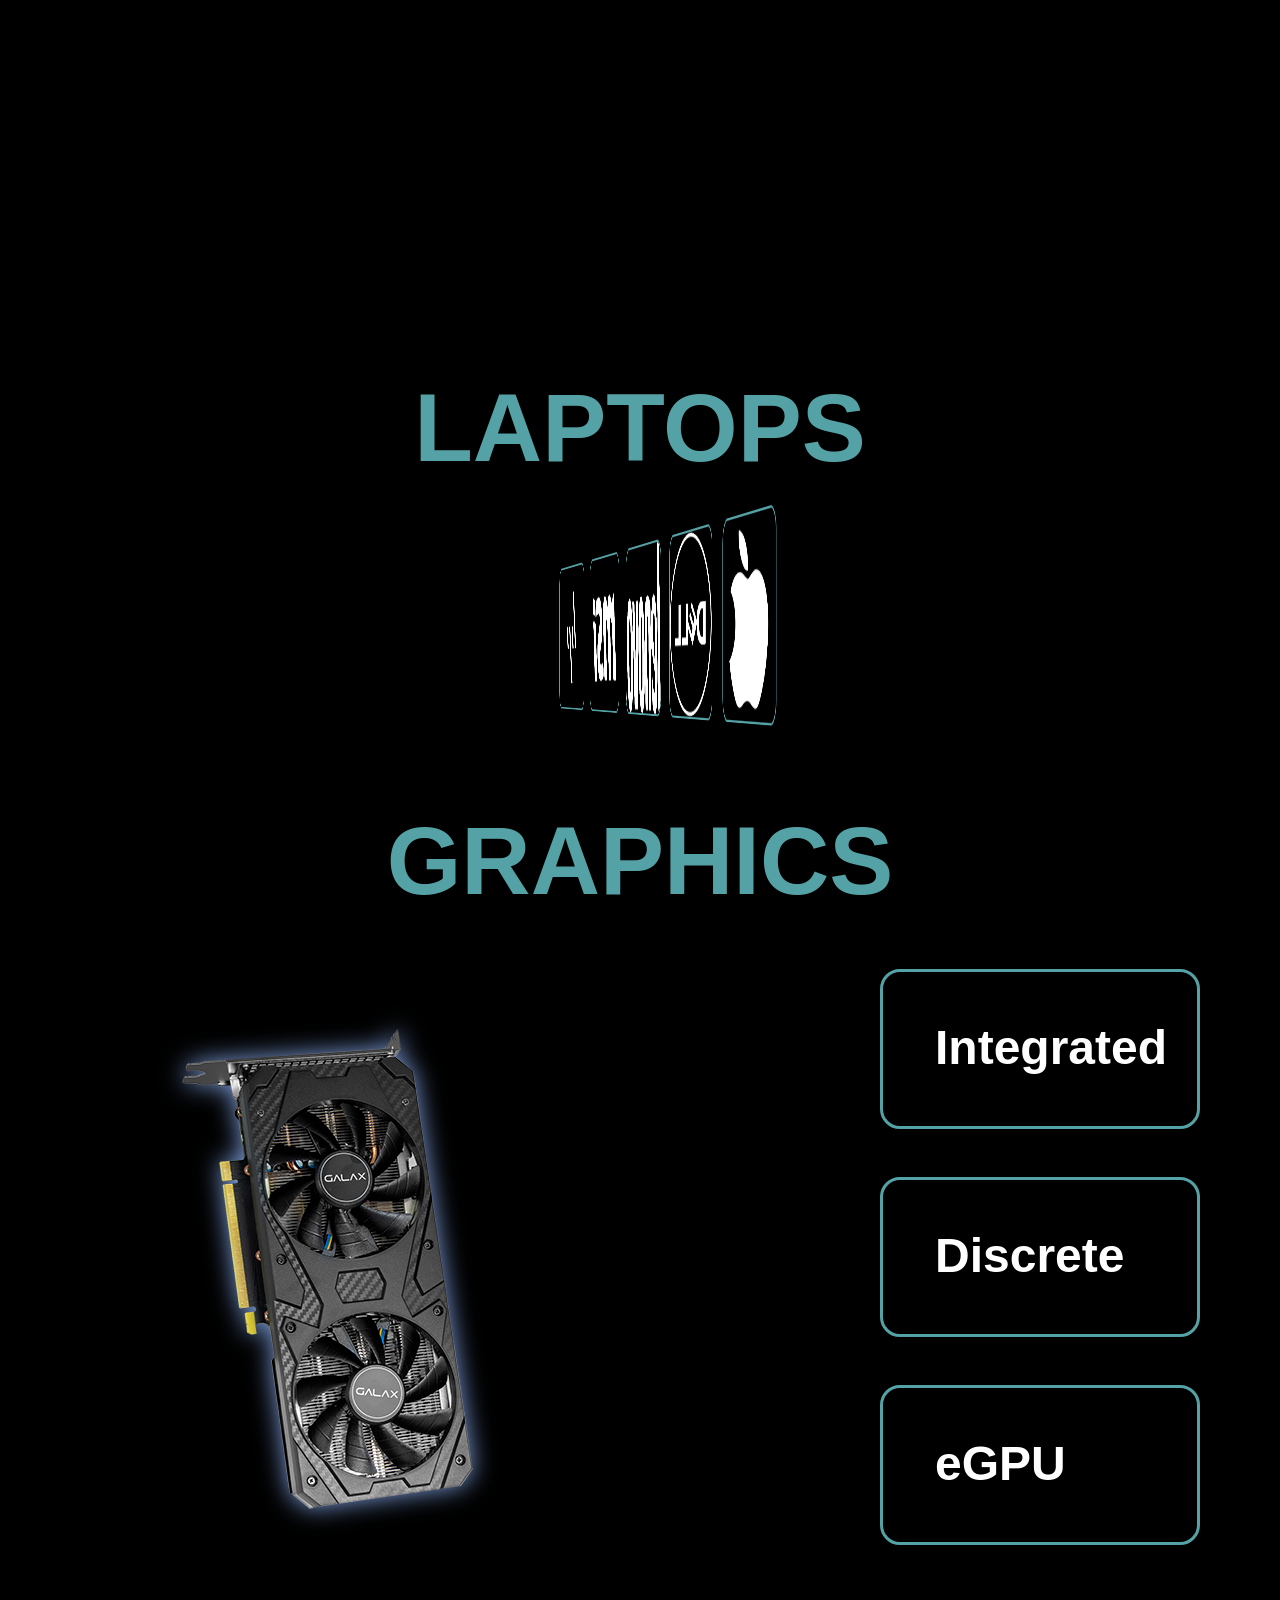
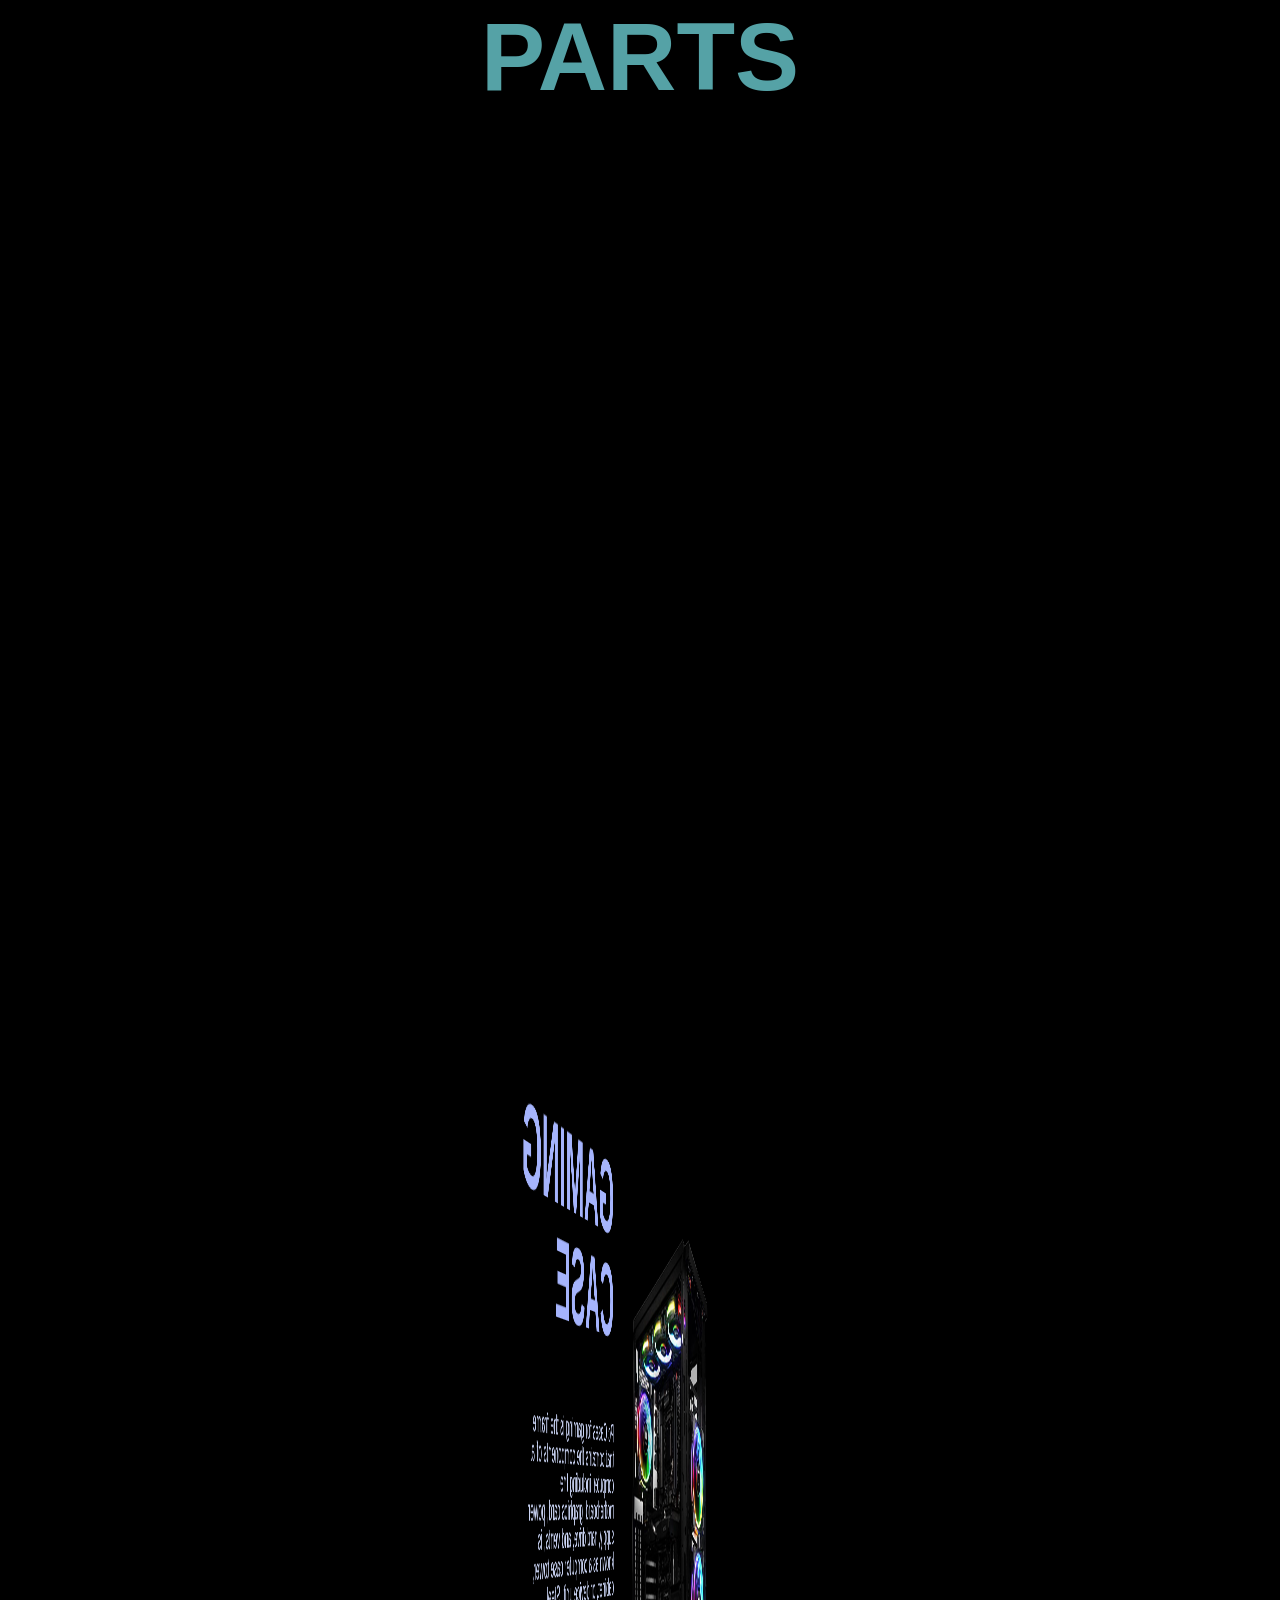
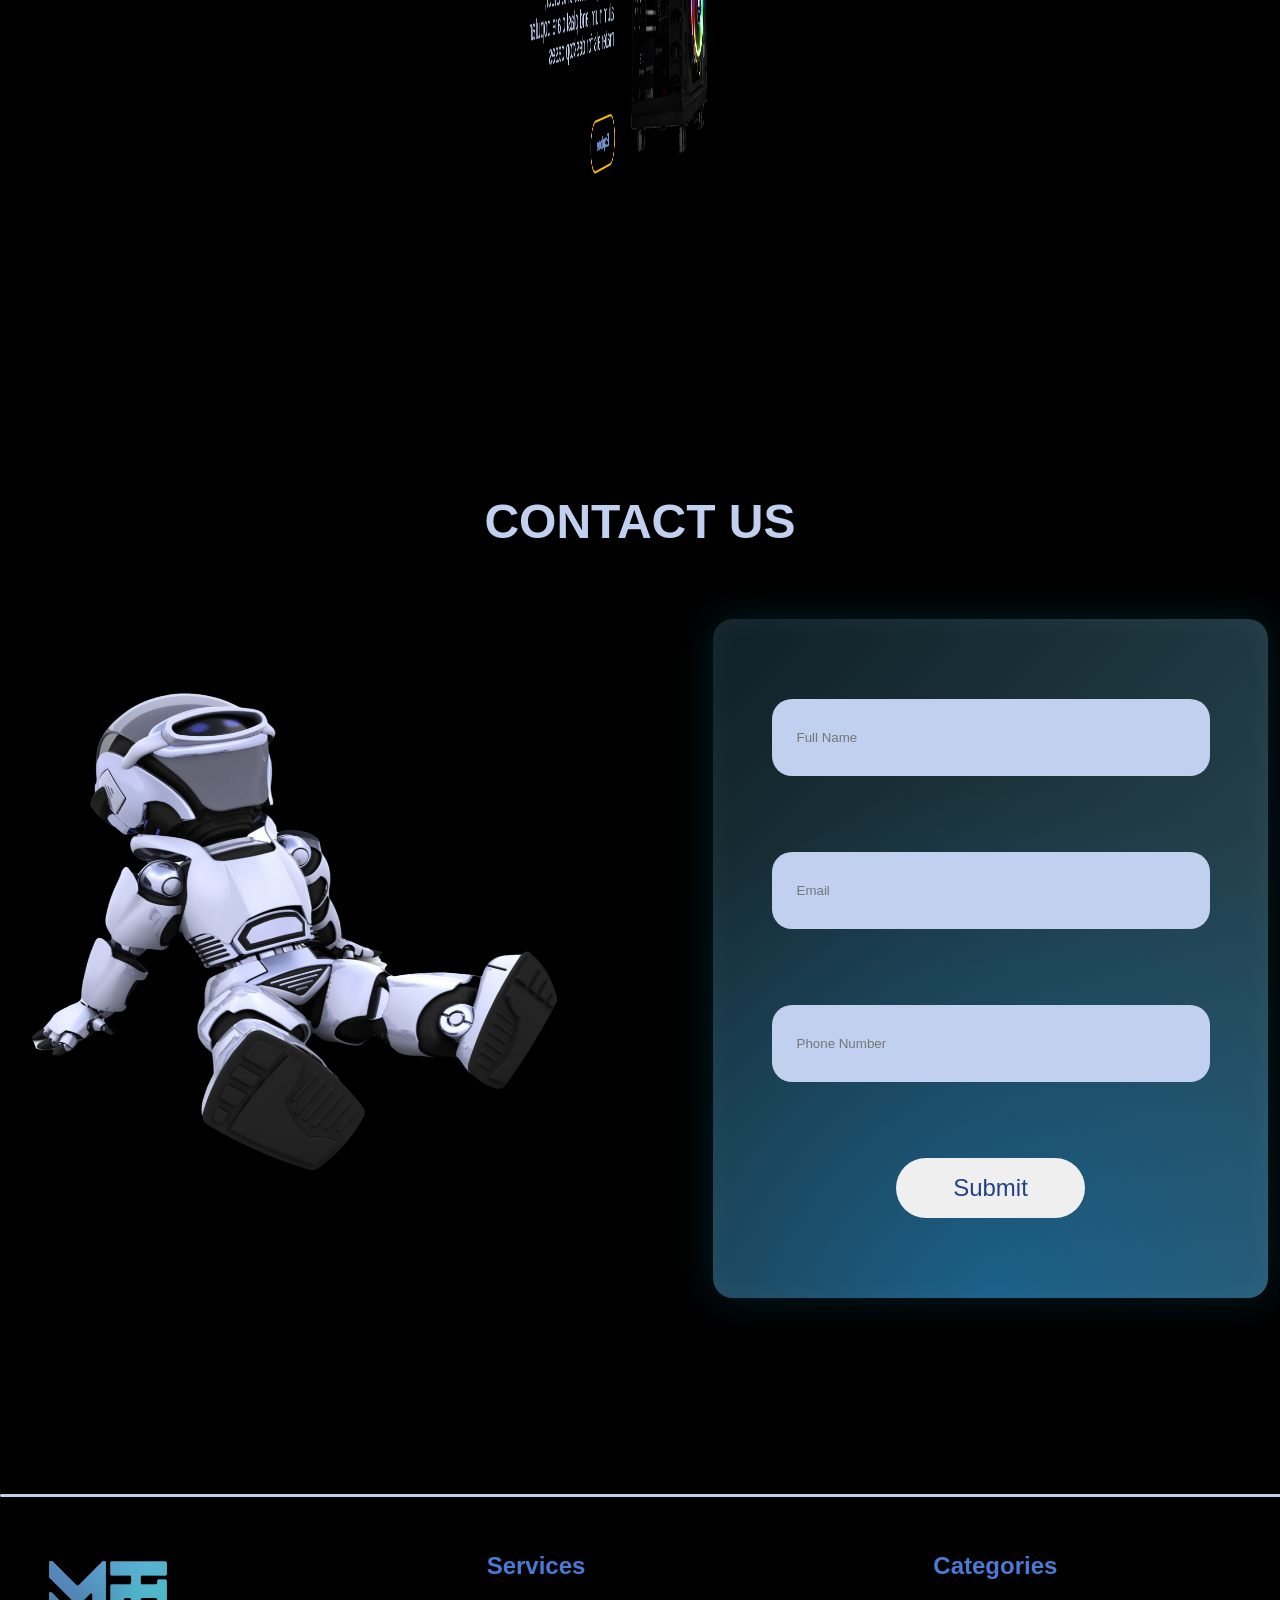
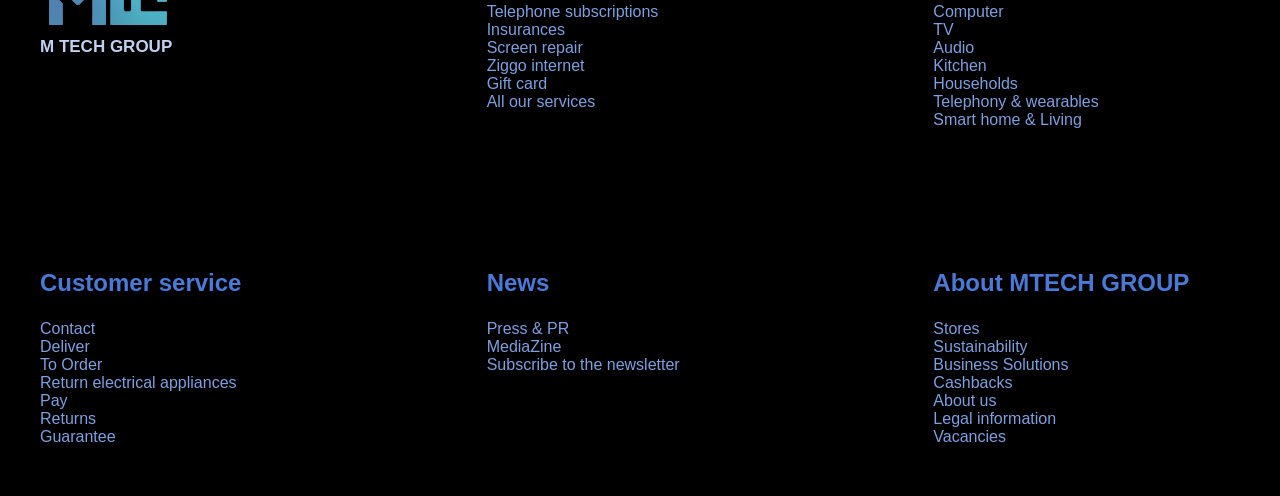
==== commit 16d8cfae: "tugatdim" ====
--- a/index.html
+++ b/index.html
@@ -42,7 +42,7 @@
           <a class="ul-a ul-width" href="#">Home</a>
         </li>
         <li>
-          <a class="ul-a" href="./bulkqism.html">Bulk Request</a>
+          <a class="ul-a" href="">Bulk Request</a>
         </li>
         <li>
           <a class="ul-a" href="">About Us</a>
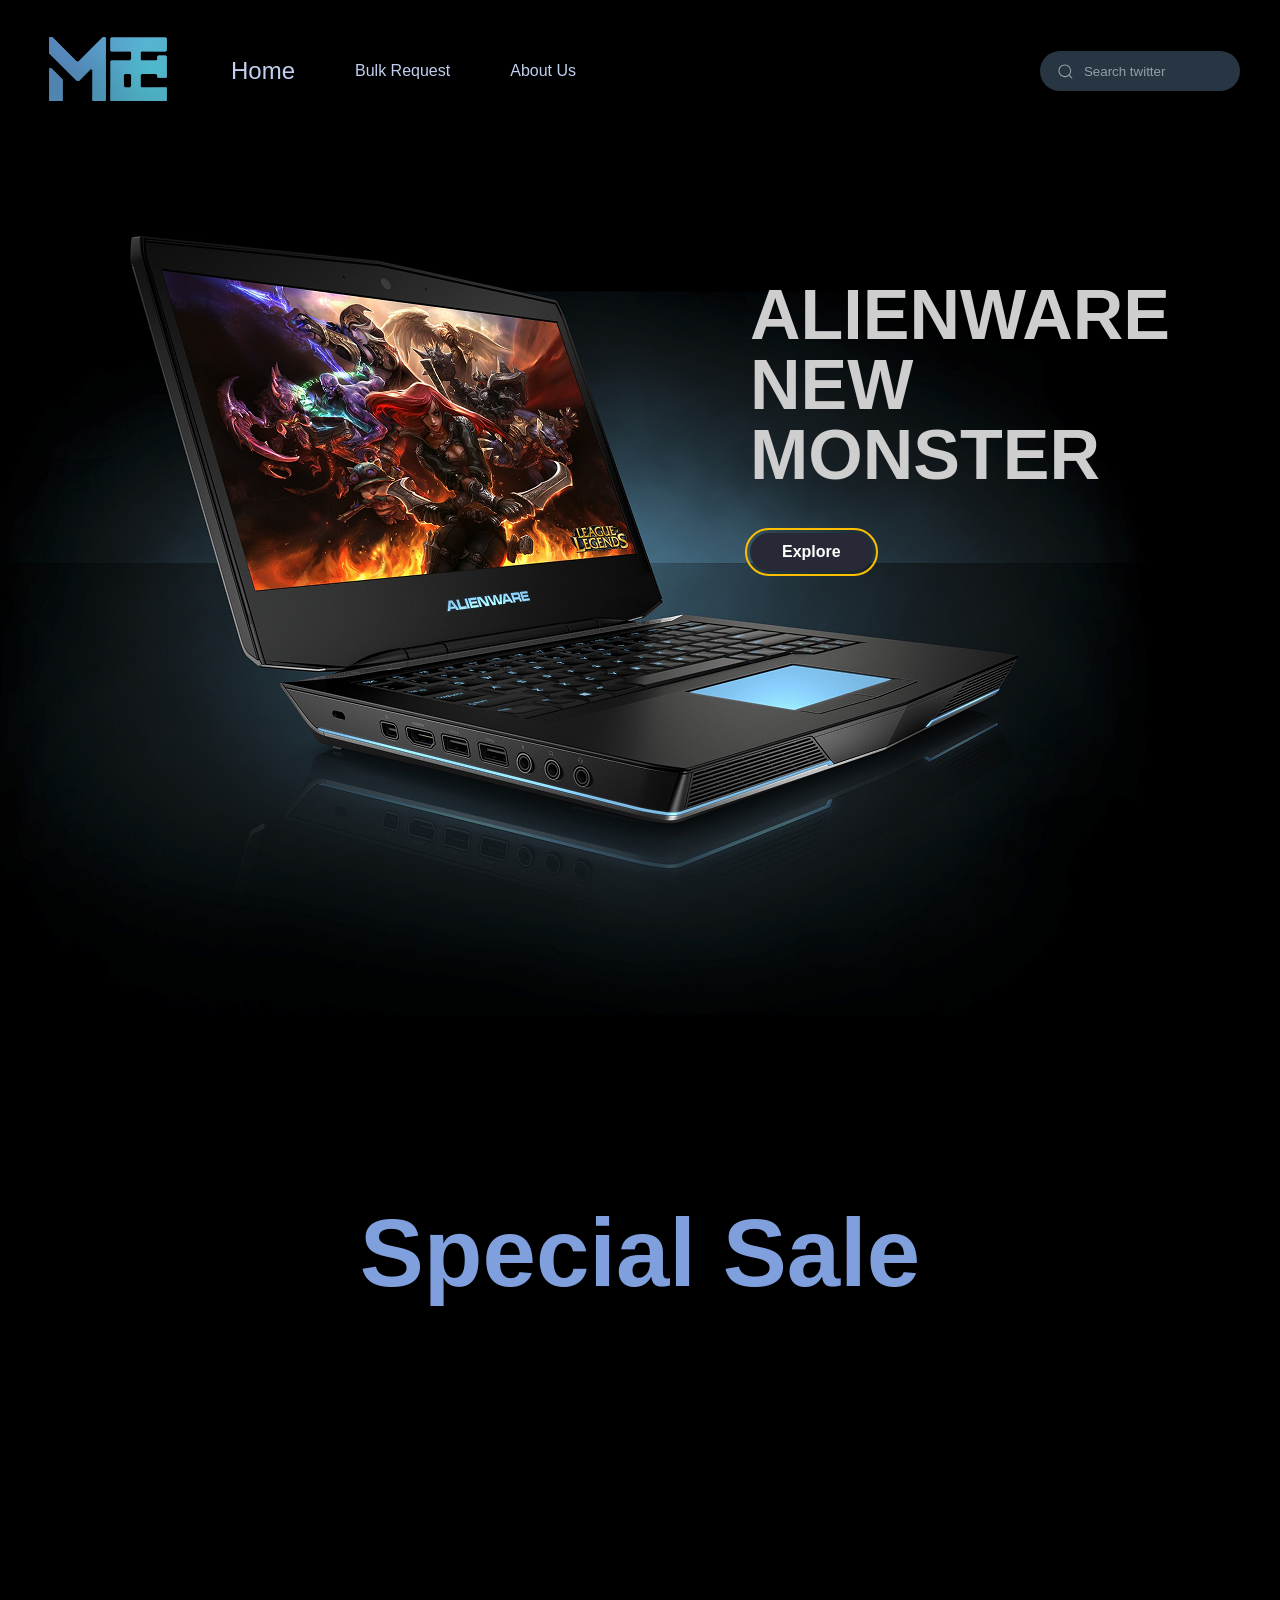
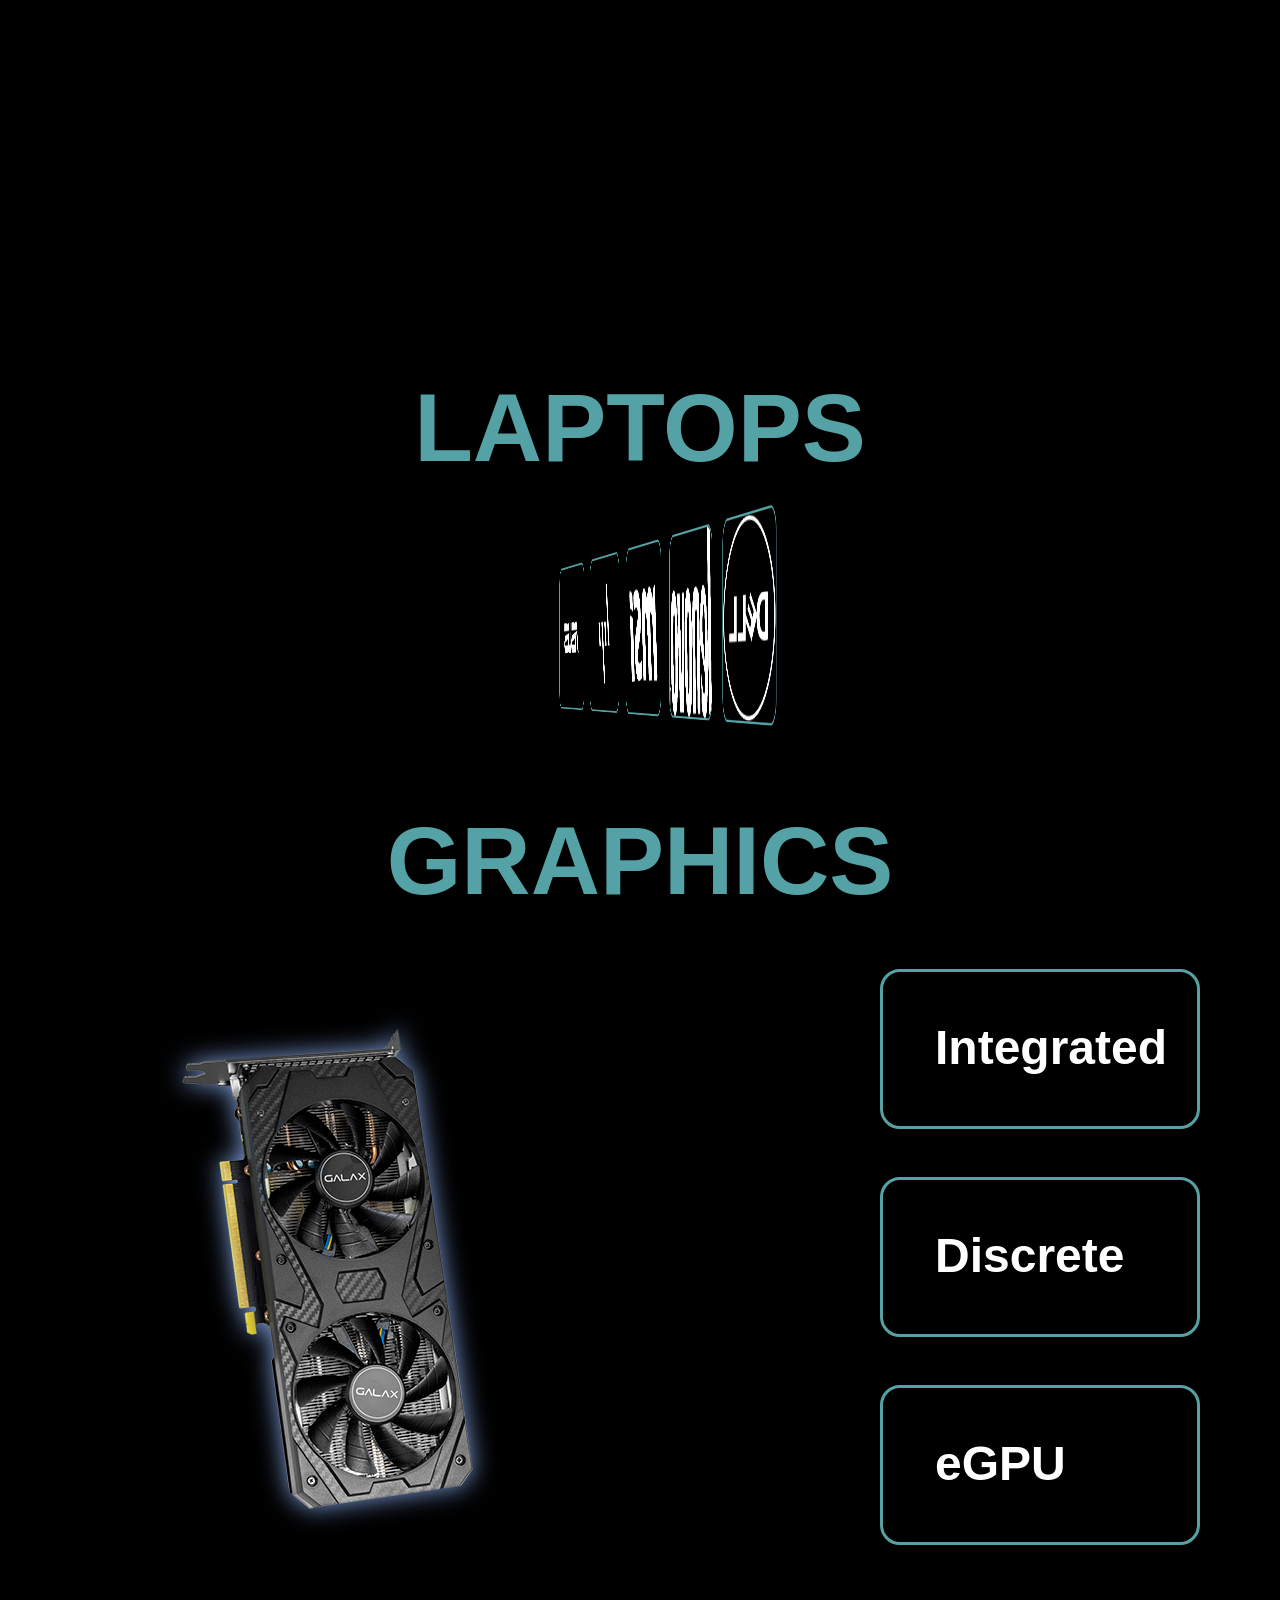
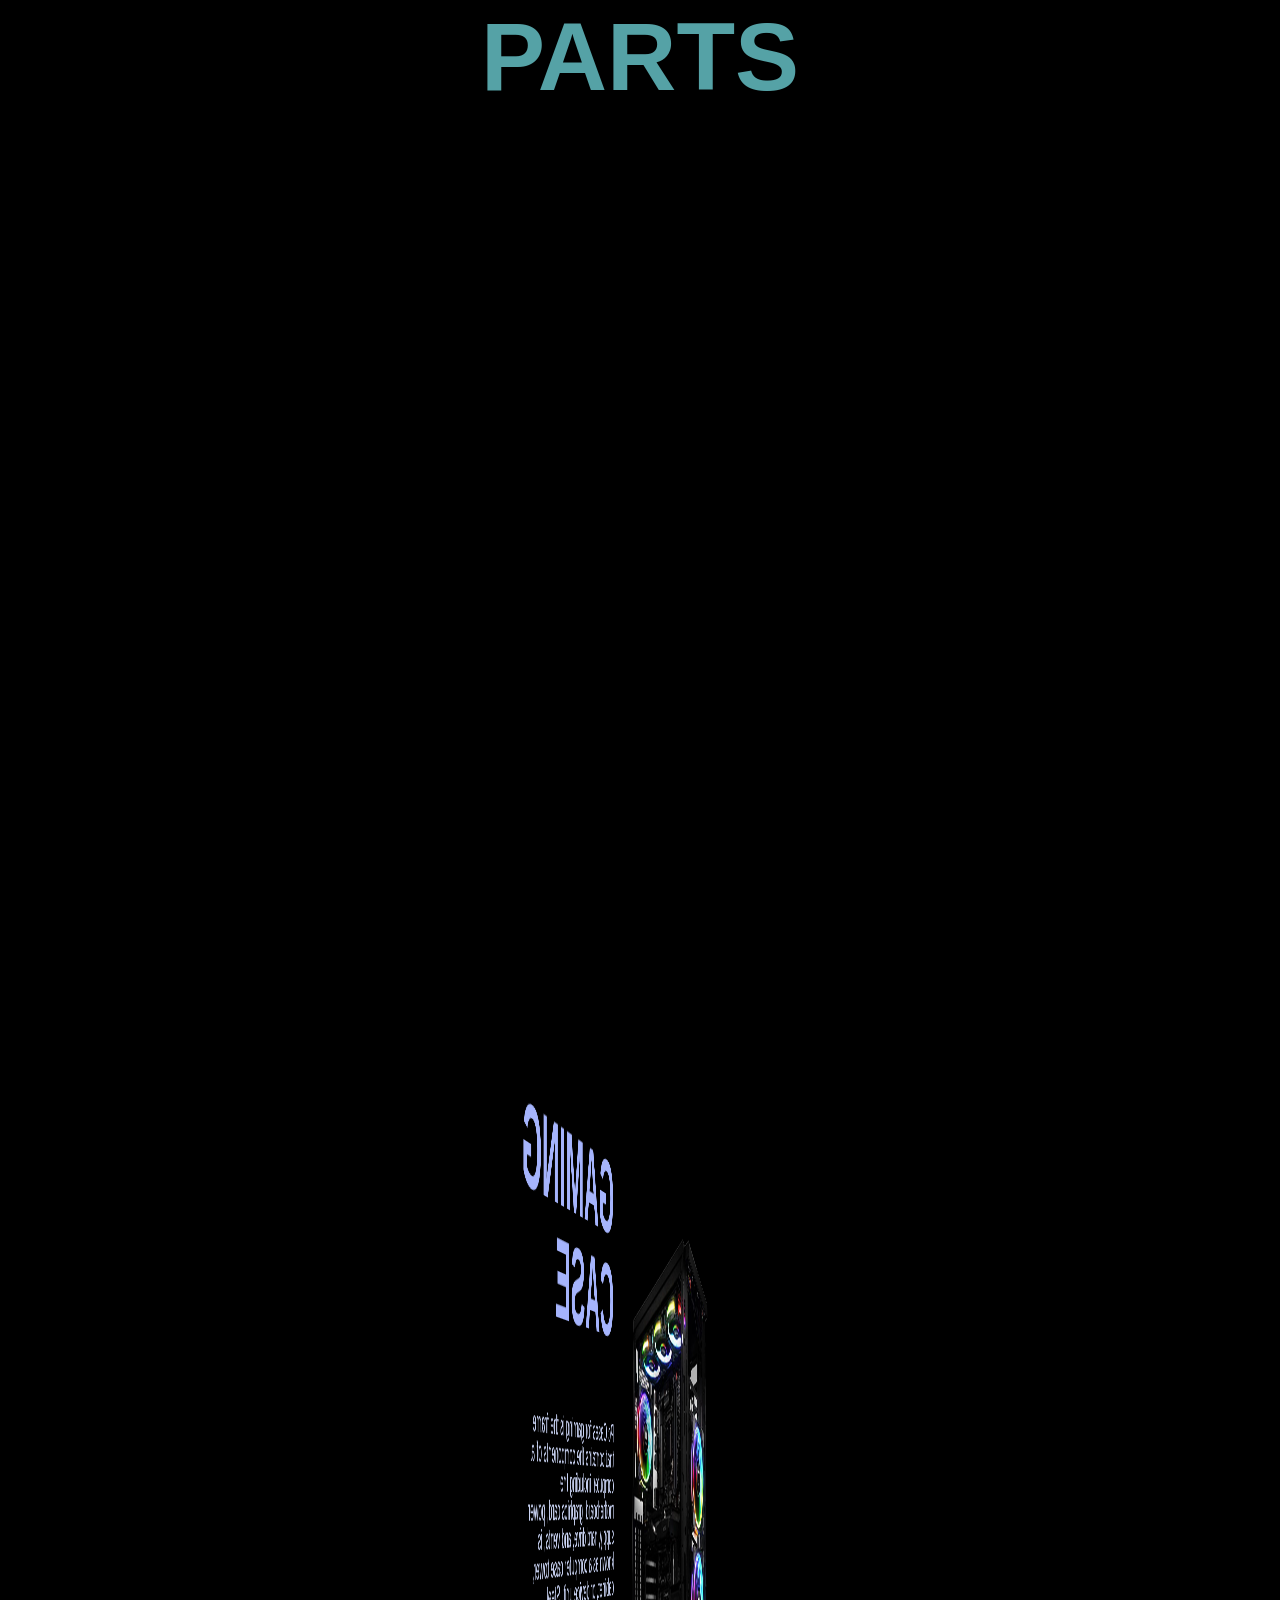
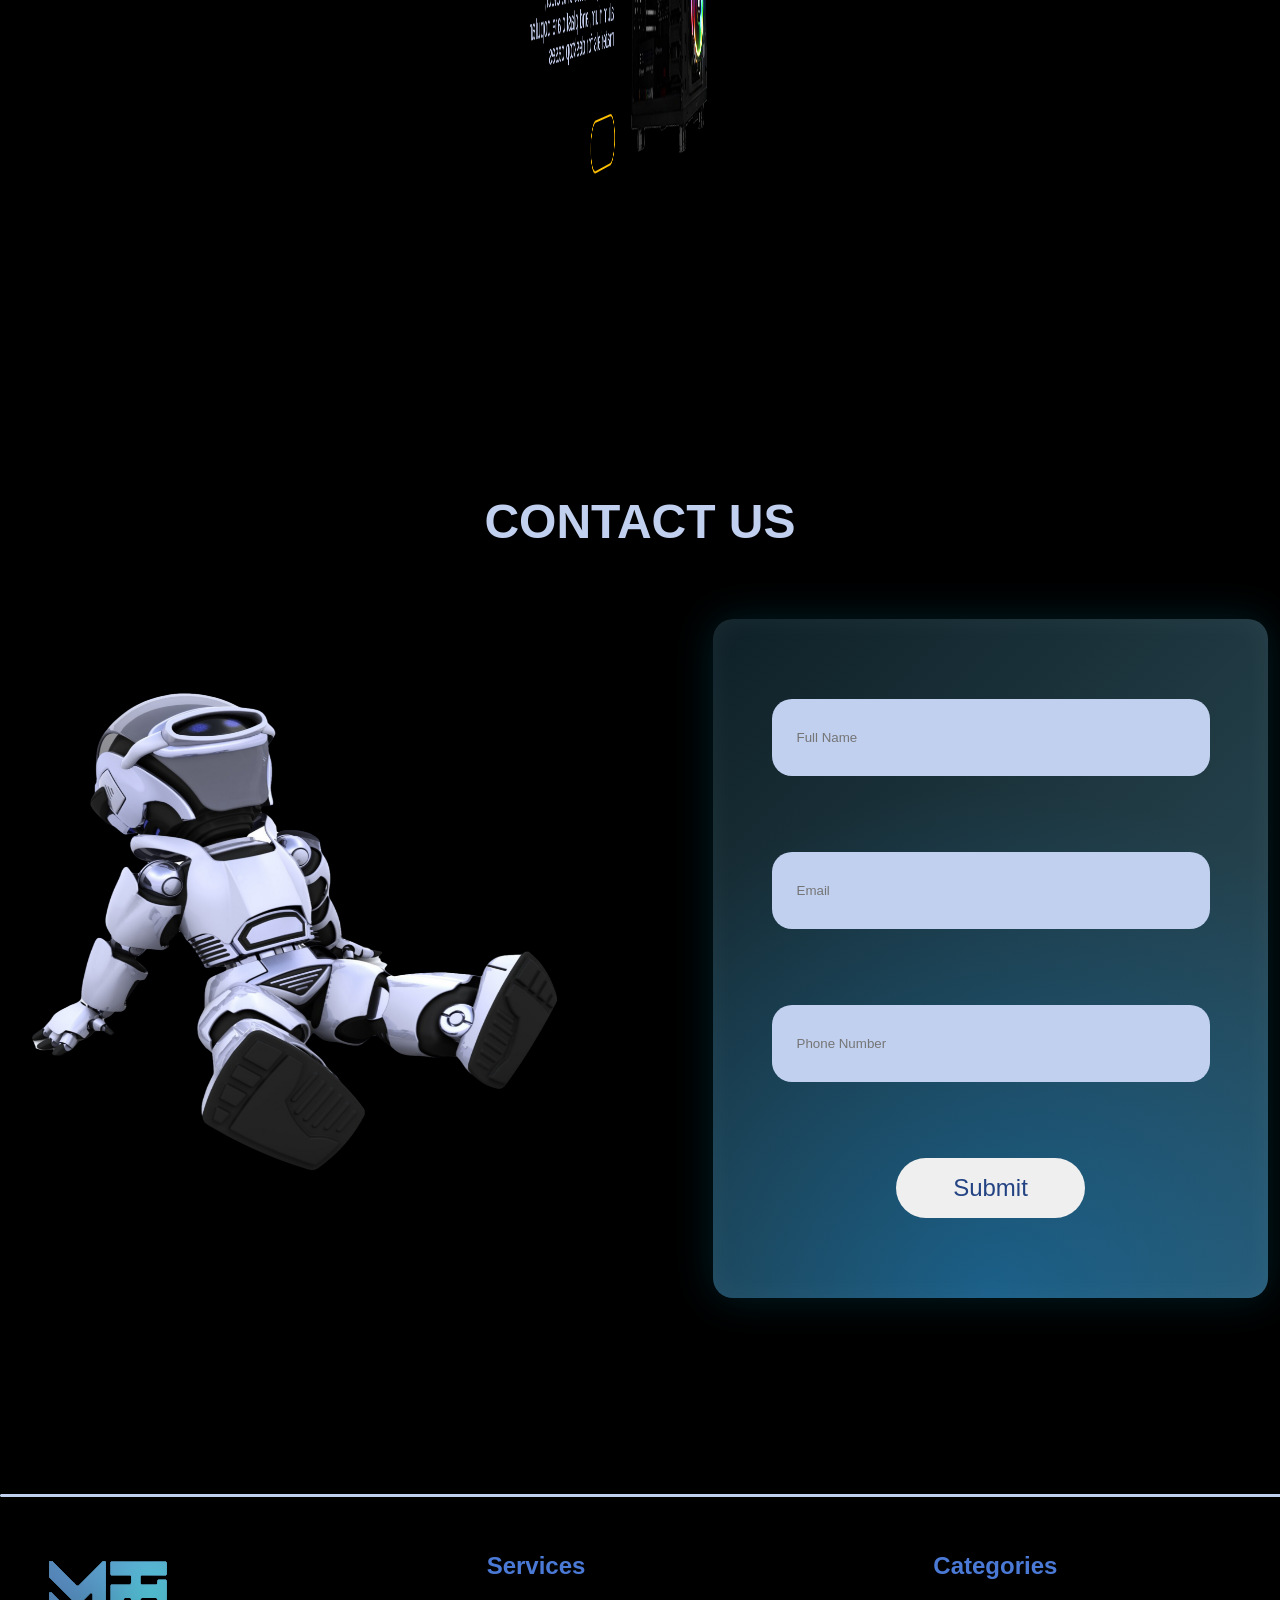
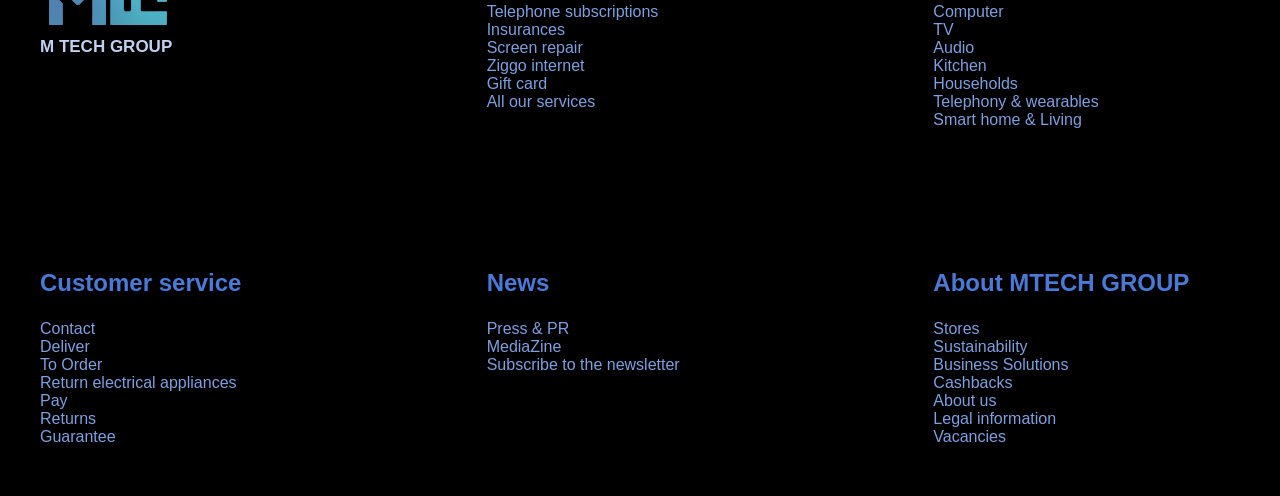
==== commit bf19959a: "tugadi" ====
--- a/index.html
+++ b/index.html
@@ -276,8 +276,9 @@
                 tower, cabinet, or device unit. Steel, aluminium,
                 and plastic are popular materials for desktop cases
               </p>
-              <button class="btn"><a target="_blank"
-                  href="https://www.amazon.com/gaming-pc-case/s?k=gaming+pc+case">Explore</a></button>
+              <a target="_blank" href="https://www.amazon.com/gaming-pc-case/s?k=gaming+pc+case">
+                <button class="btn">Explore</button>
+              </a>
             </div>
           </div>
         </div>
--- a/style.css
+++ b/style.css
@@ -753,6 +753,19 @@
   padding-bottom: 196px;
 }
 
+.contact-form:hover {
+  transition: all .3s linear;
+  box-shadow:
+    0 0 40px rgb(0, 200, 255),
+    inset 0 0 30px rgba(0, 0, 0, 0.363);
+
+}
+
+.contact-input:hover {
+  transition: all .2s linear;
+  box-shadow: 0 0 20px #306277;
+}
+
 .contact-form {
   display: flex;
   align-items: center;
@@ -772,6 +785,8 @@
 
   backdrop-filter: blur(10px);
 
+  transition: all .2s linear;
+
   display: flex;
   flex-direction: column;
   align-items: center;
@@ -803,6 +818,7 @@
   border-radius: 20px;
   padding: 25px;
   background-color: #C1D0EF;
+  transition: all .2s linear;
 }
 
 .contact-btn {
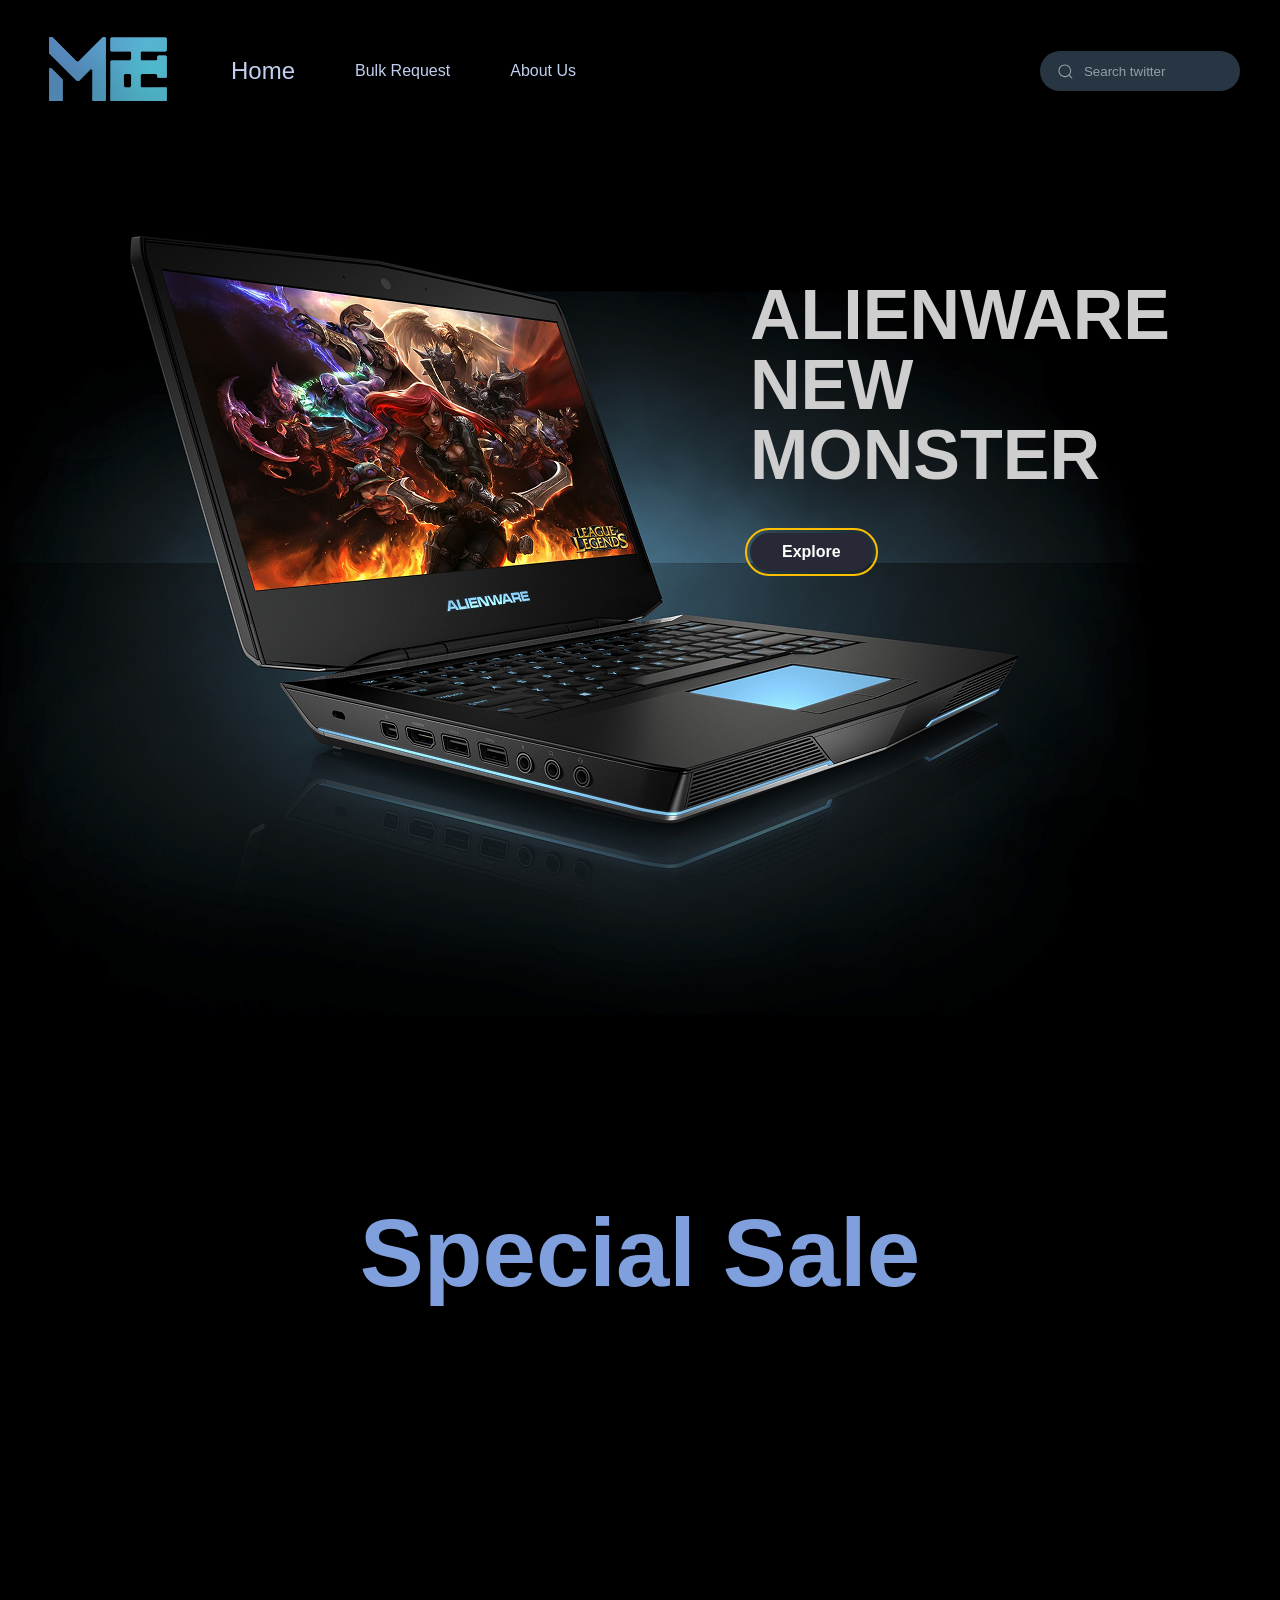
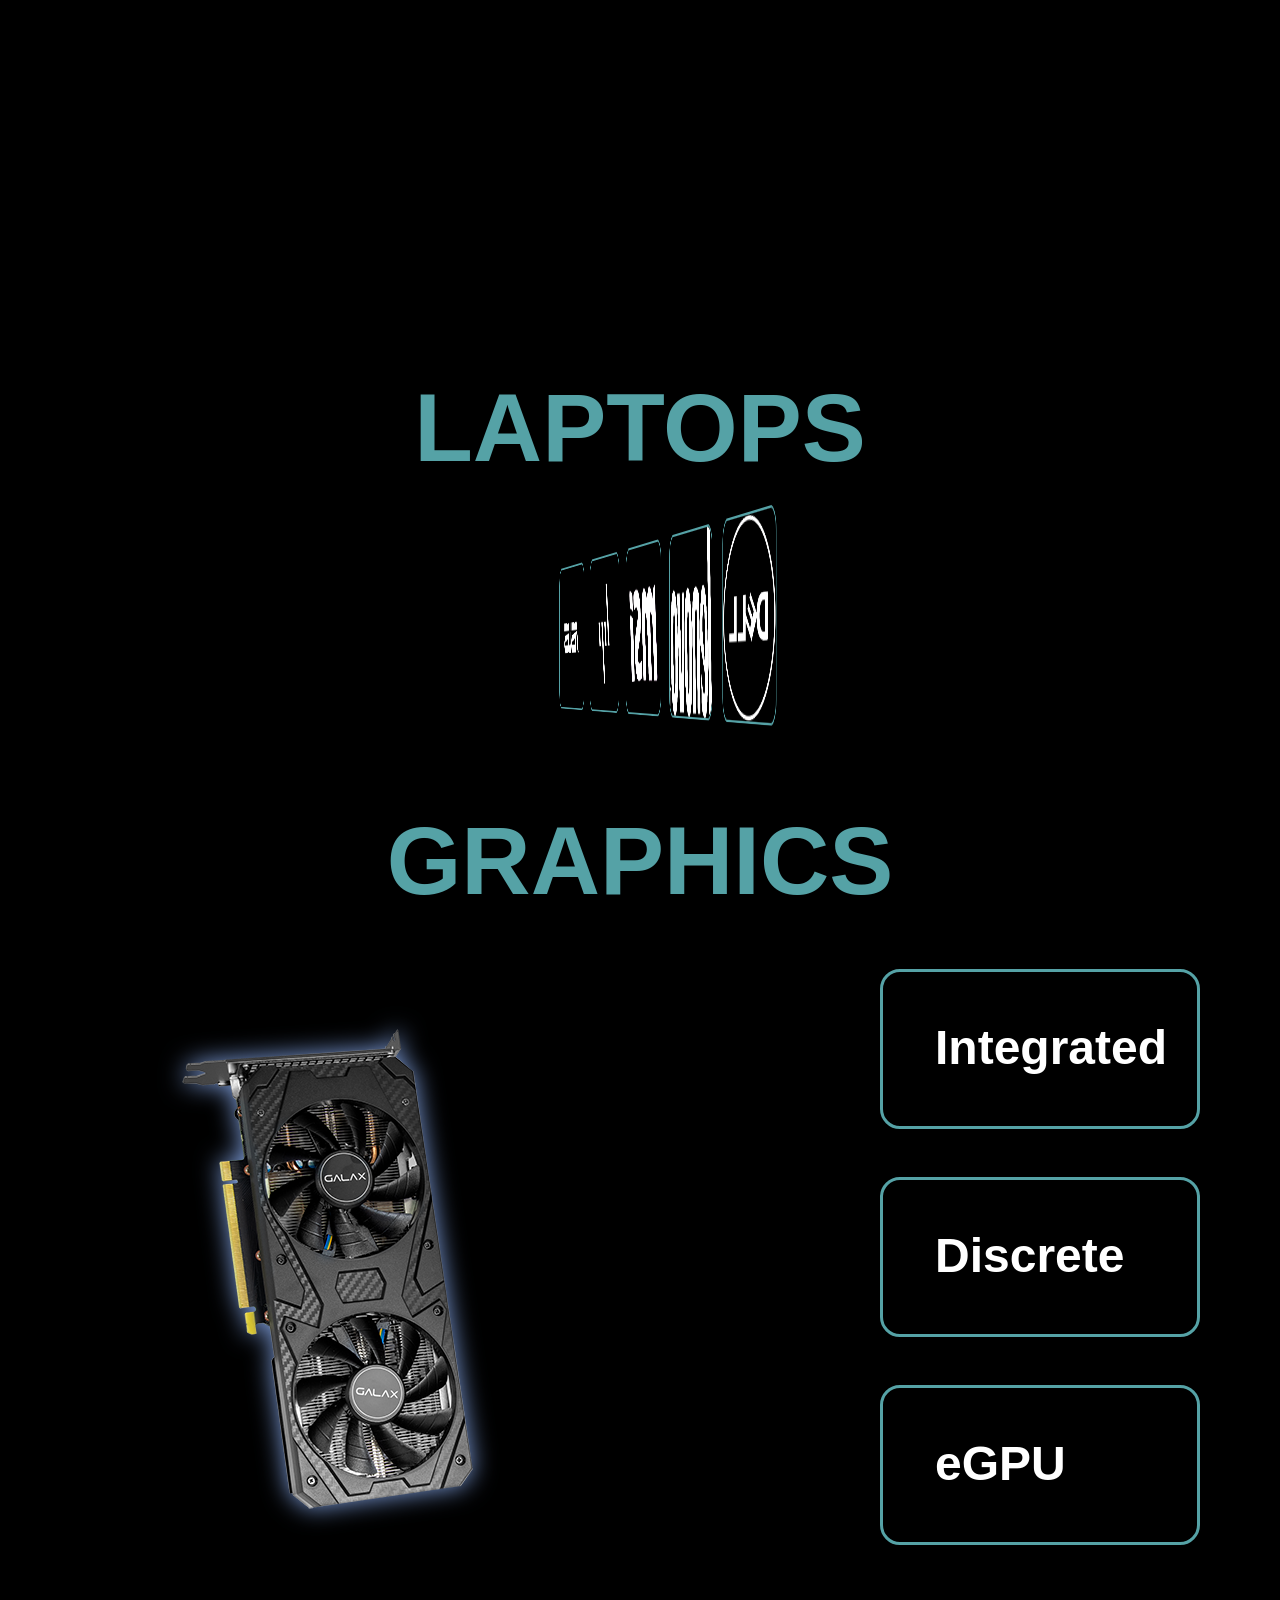
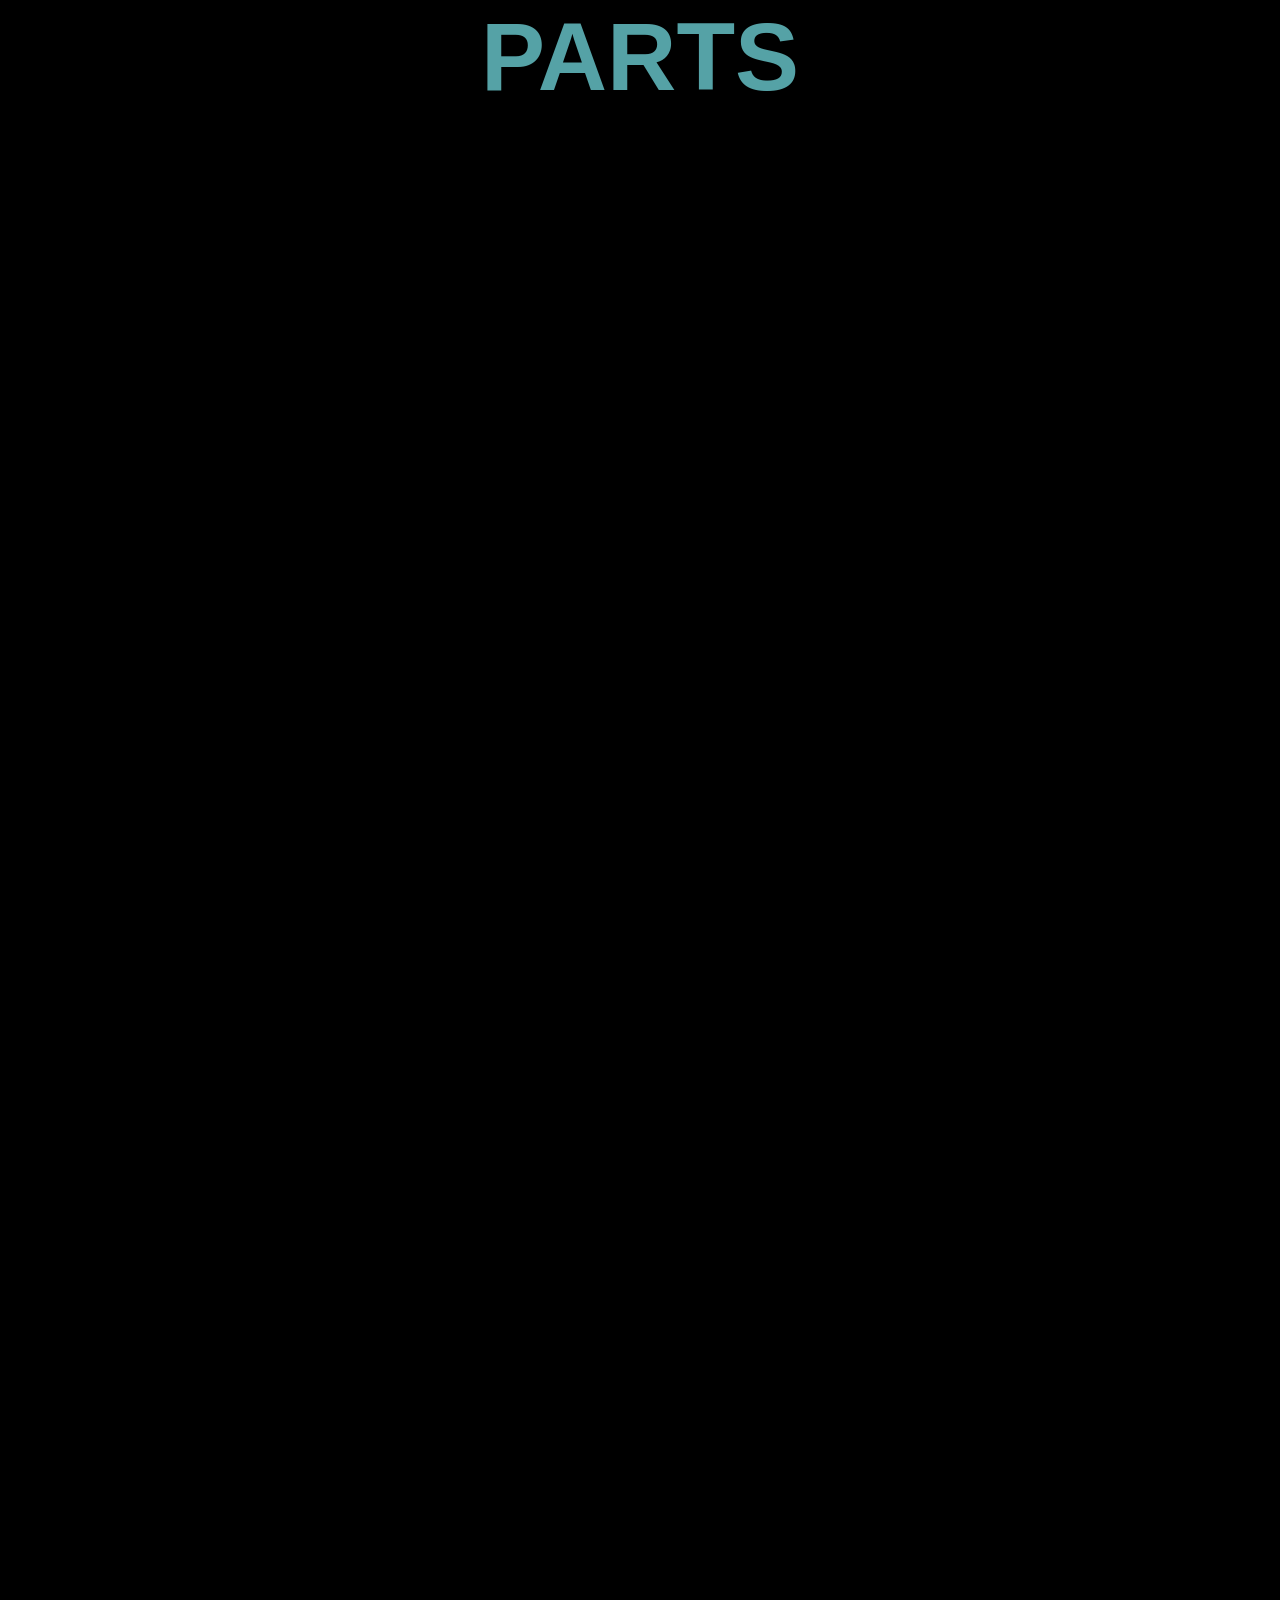
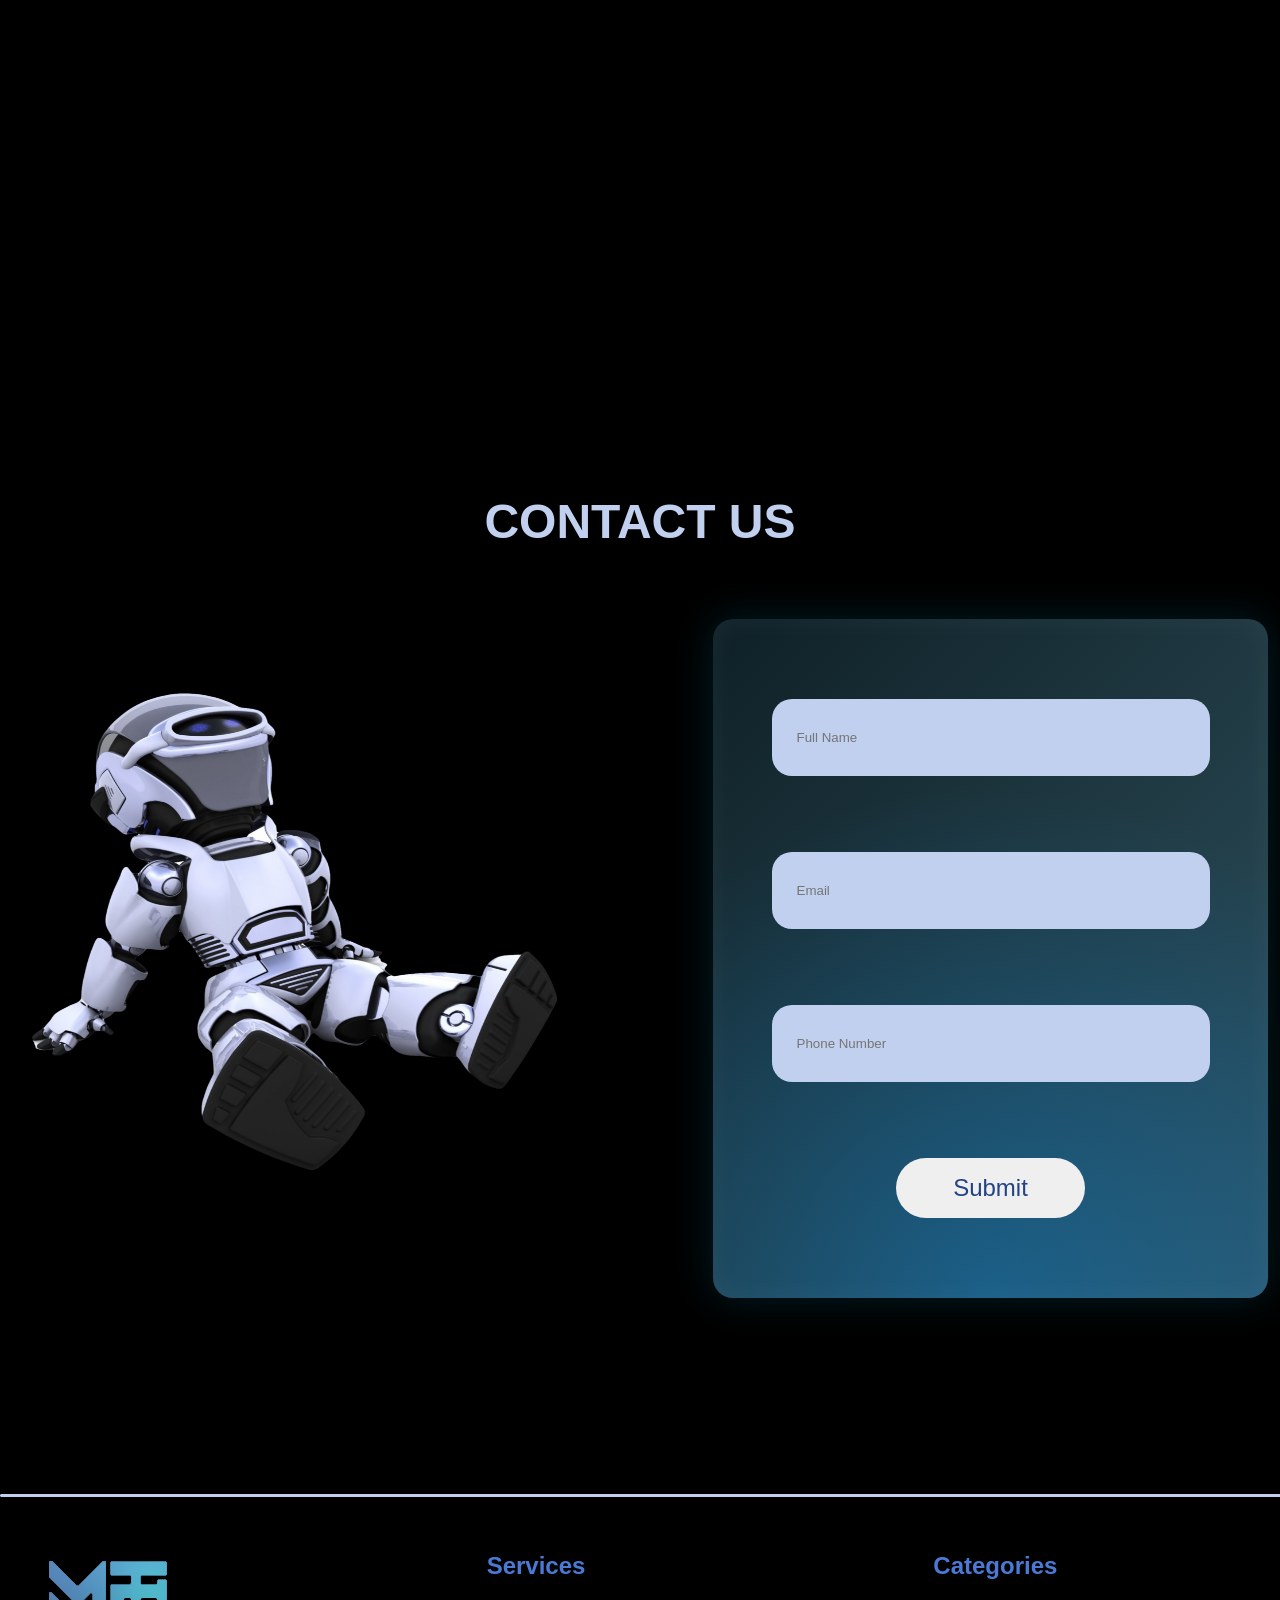
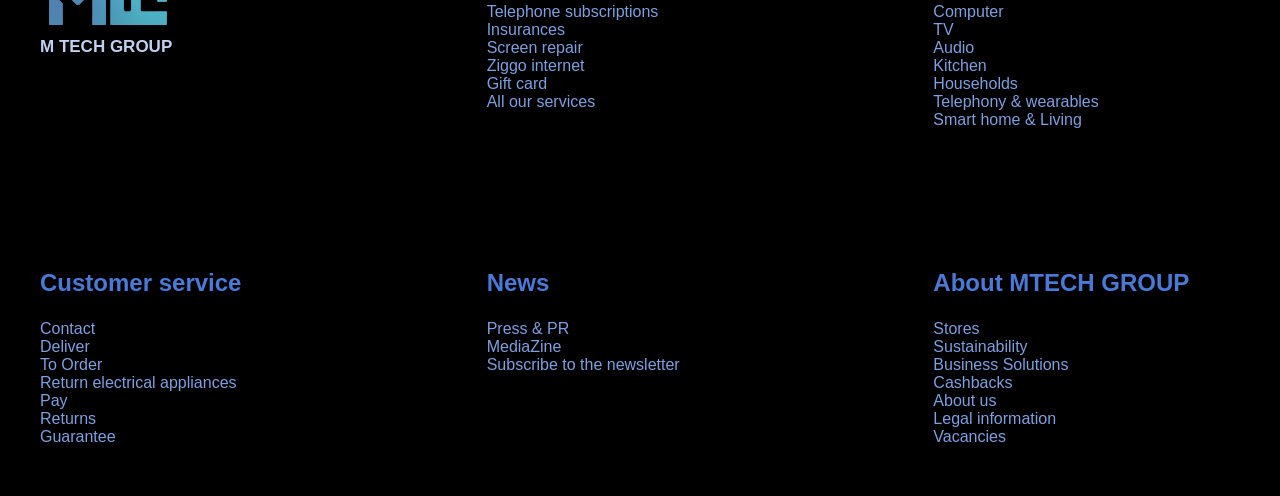
==== commit 1f16d644: "ahiri tugadi" ====
--- a/index.html
+++ b/index.html
@@ -276,9 +276,8 @@
                 tower, cabinet, or device unit. Steel, aluminium,
                 and plastic are popular materials for desktop cases
               </p>
-              <a target="_blank" href="https://www.amazon.com/gaming-pc-case/s?k=gaming+pc+case">
-                <button class="btn">Explore</button>
-              </a>
+              <button class="btn"><a target="_blank"
+                  href="https://www.amazon.com/gaming-pc-case/s?k=gaming+pc+case">Explore </a></button>
             </div>
           </div>
         </div>
